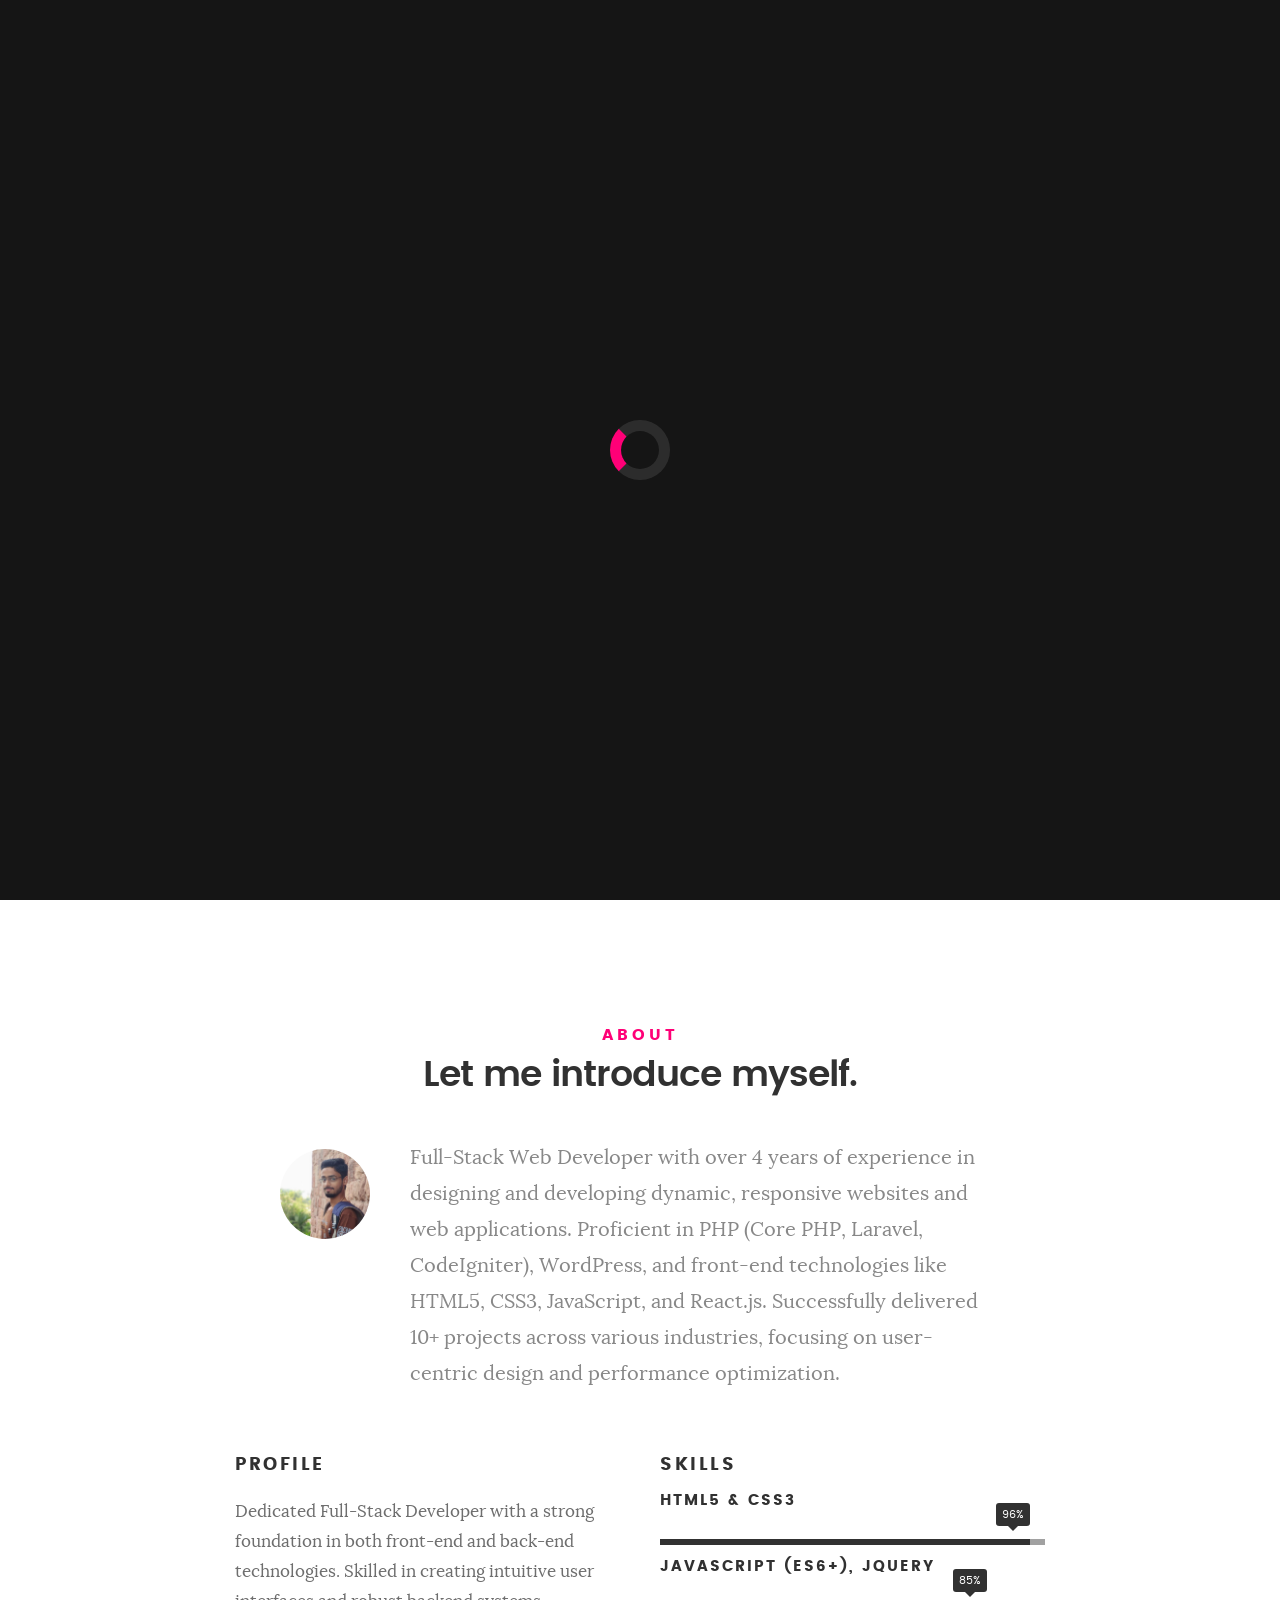
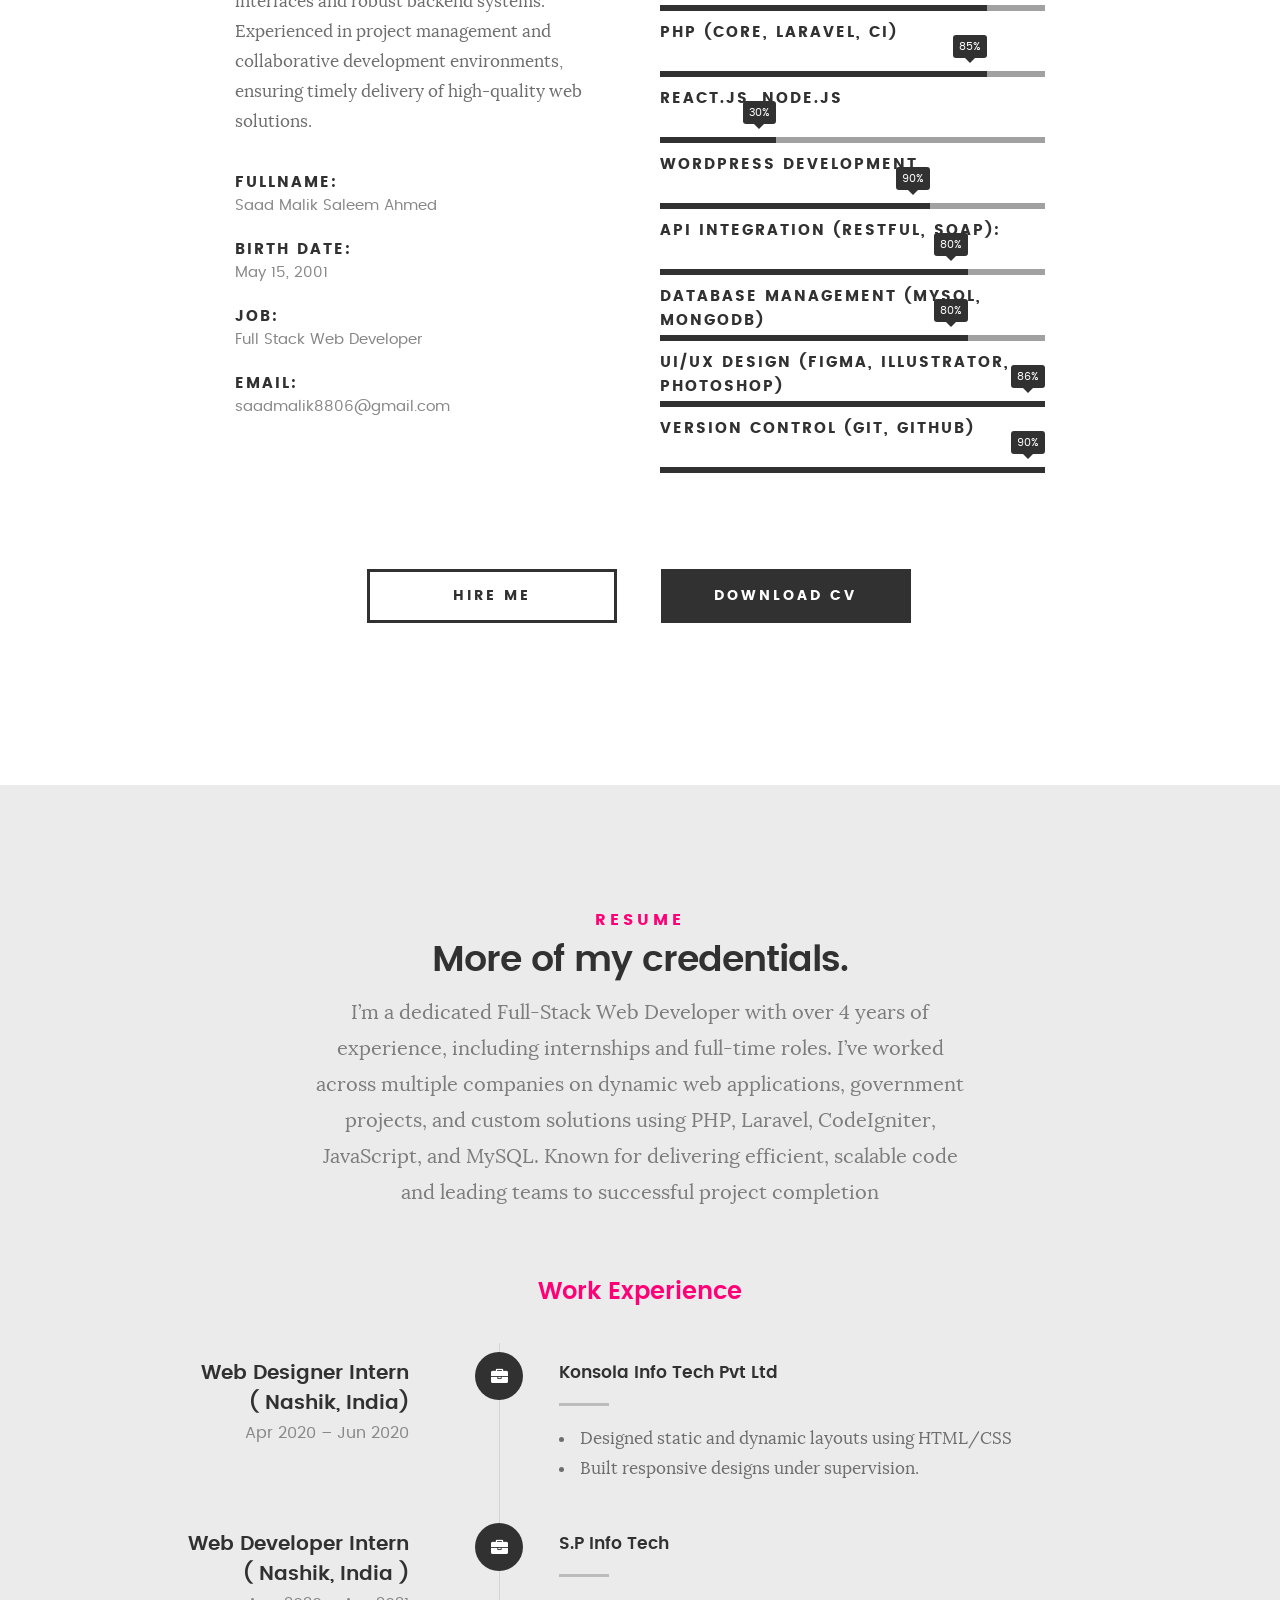
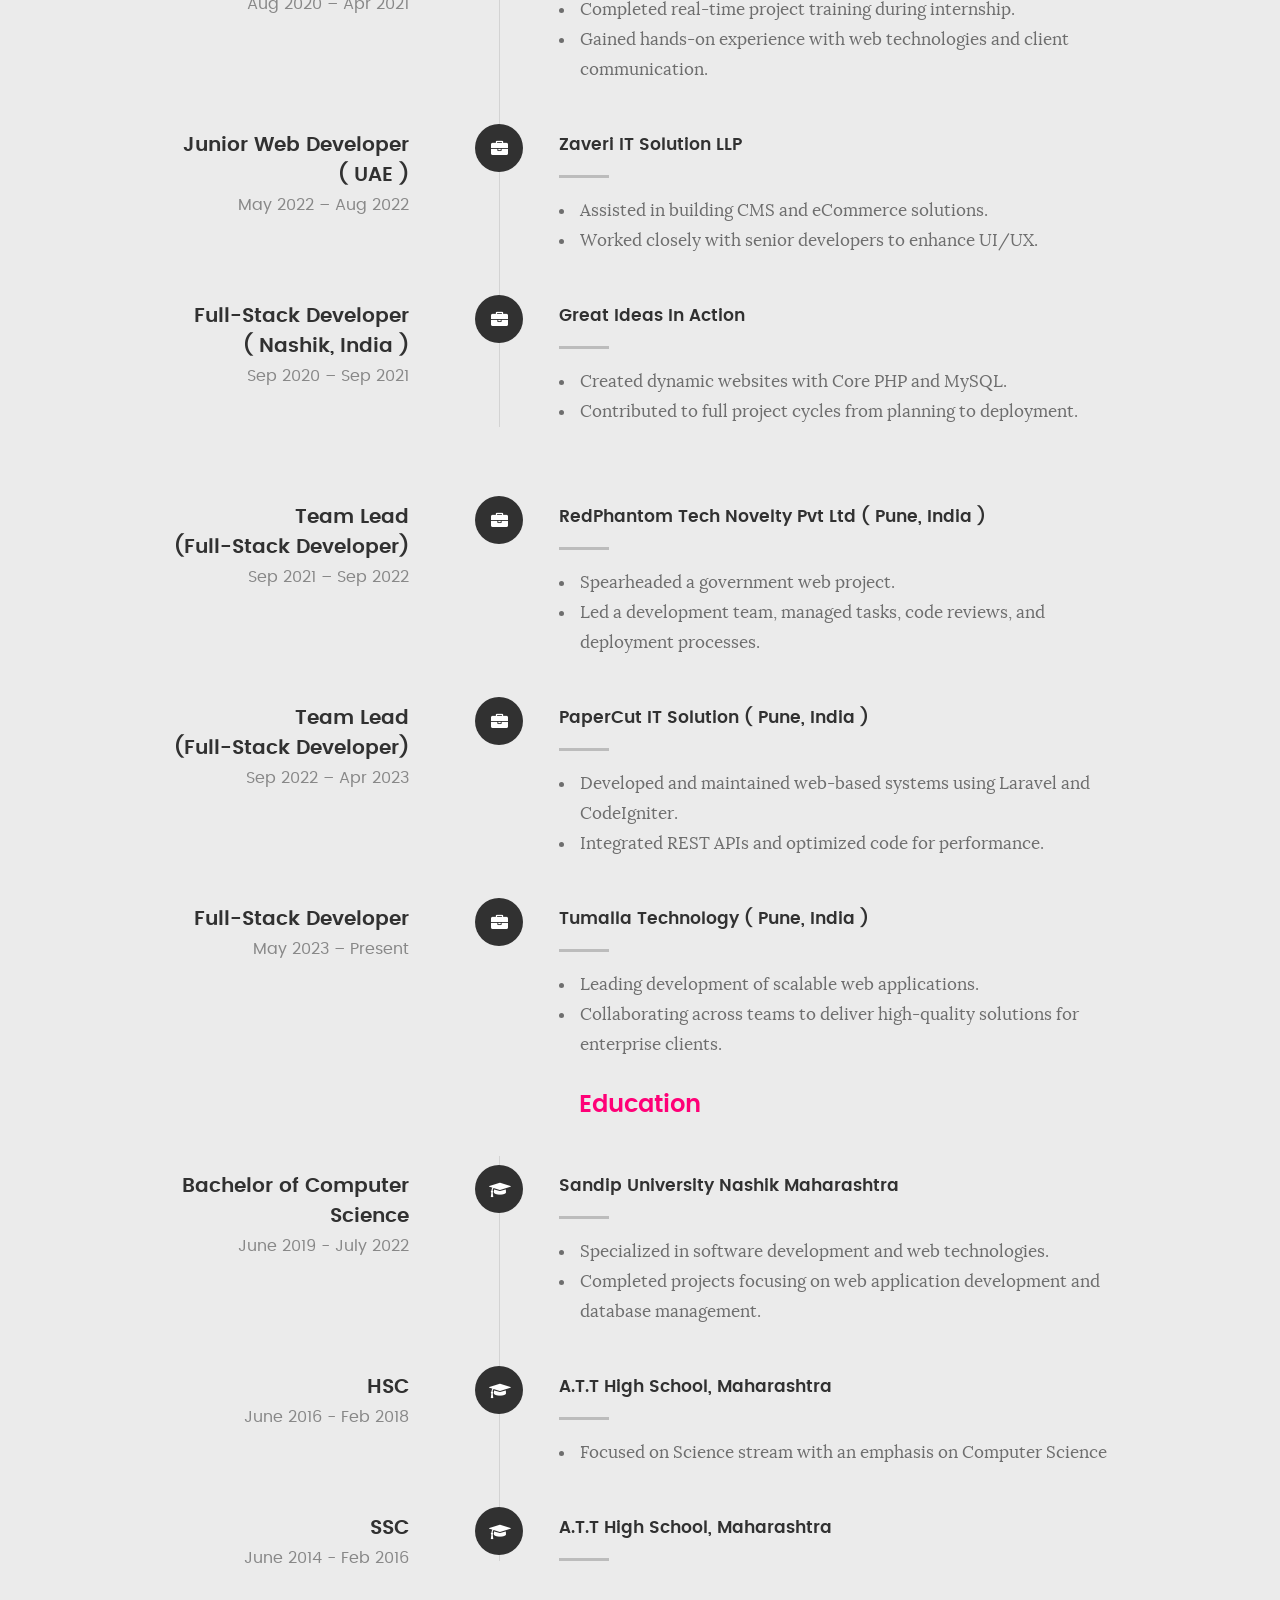
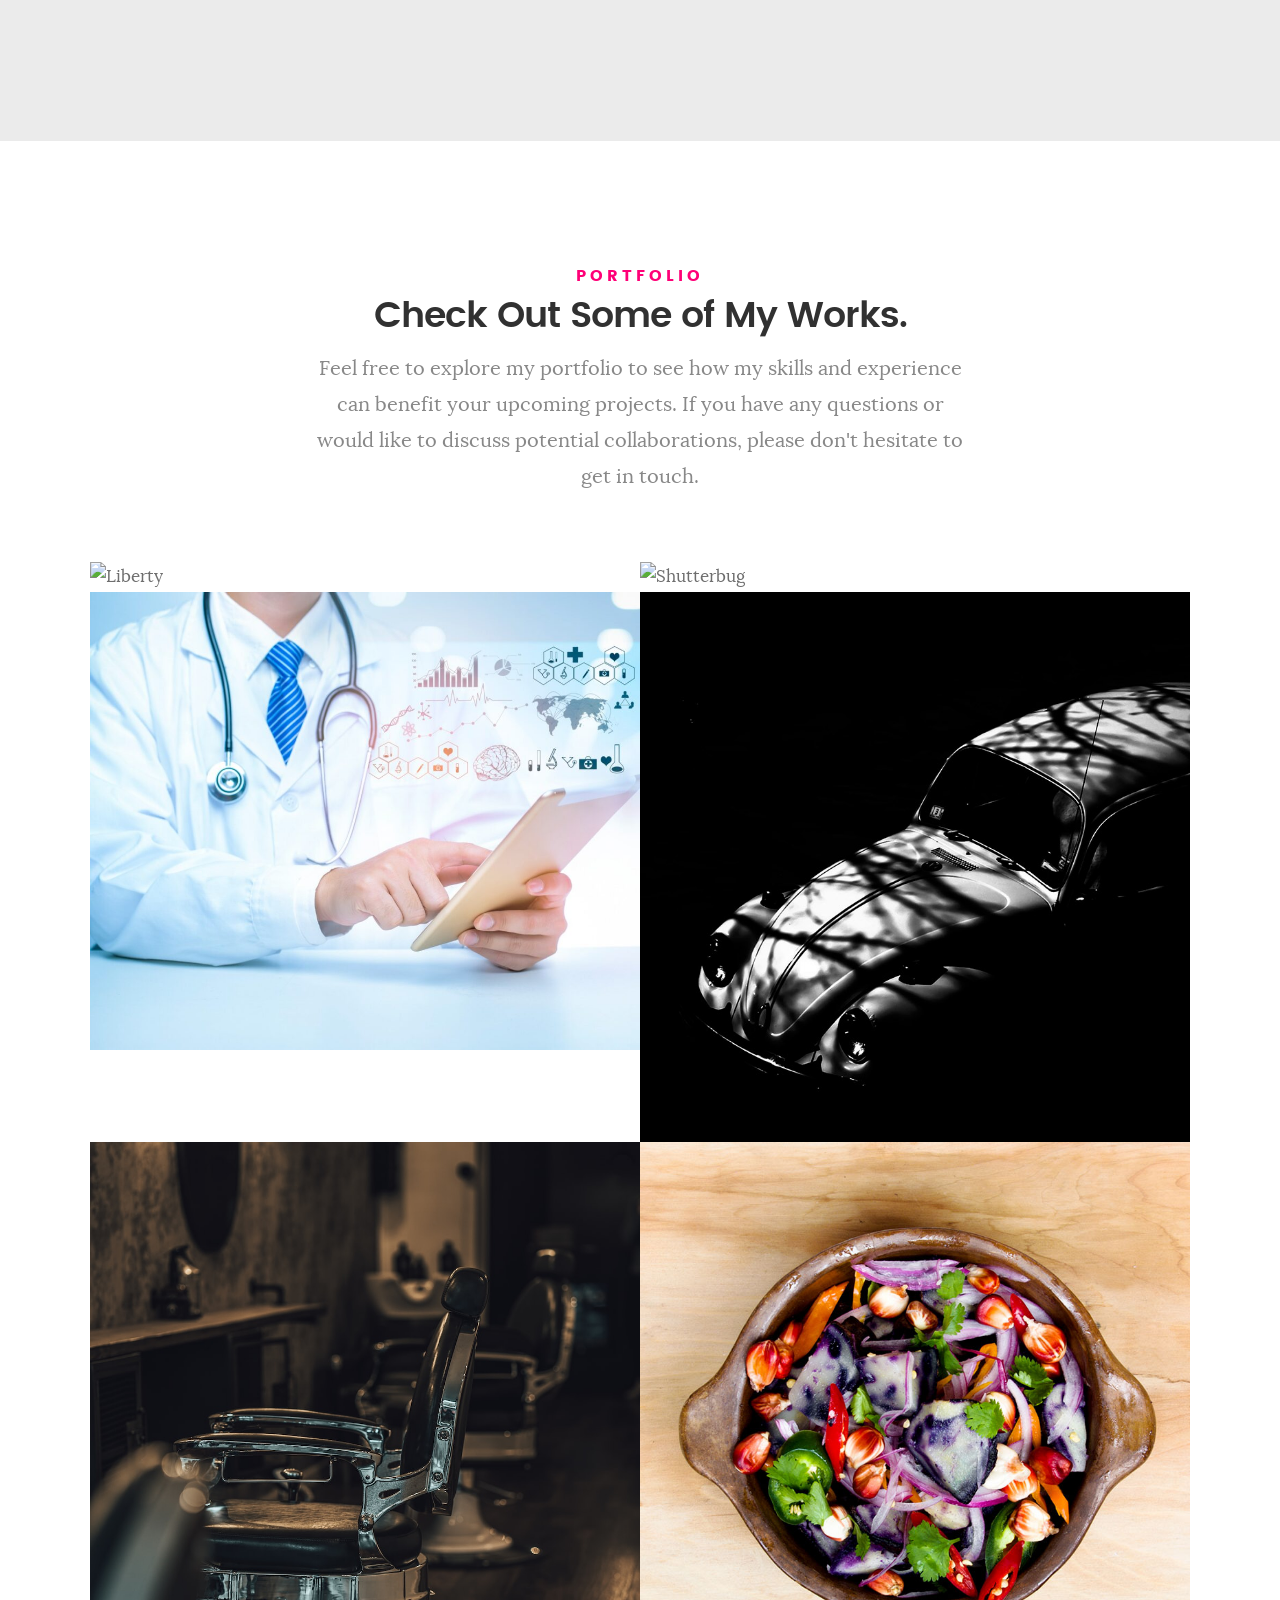
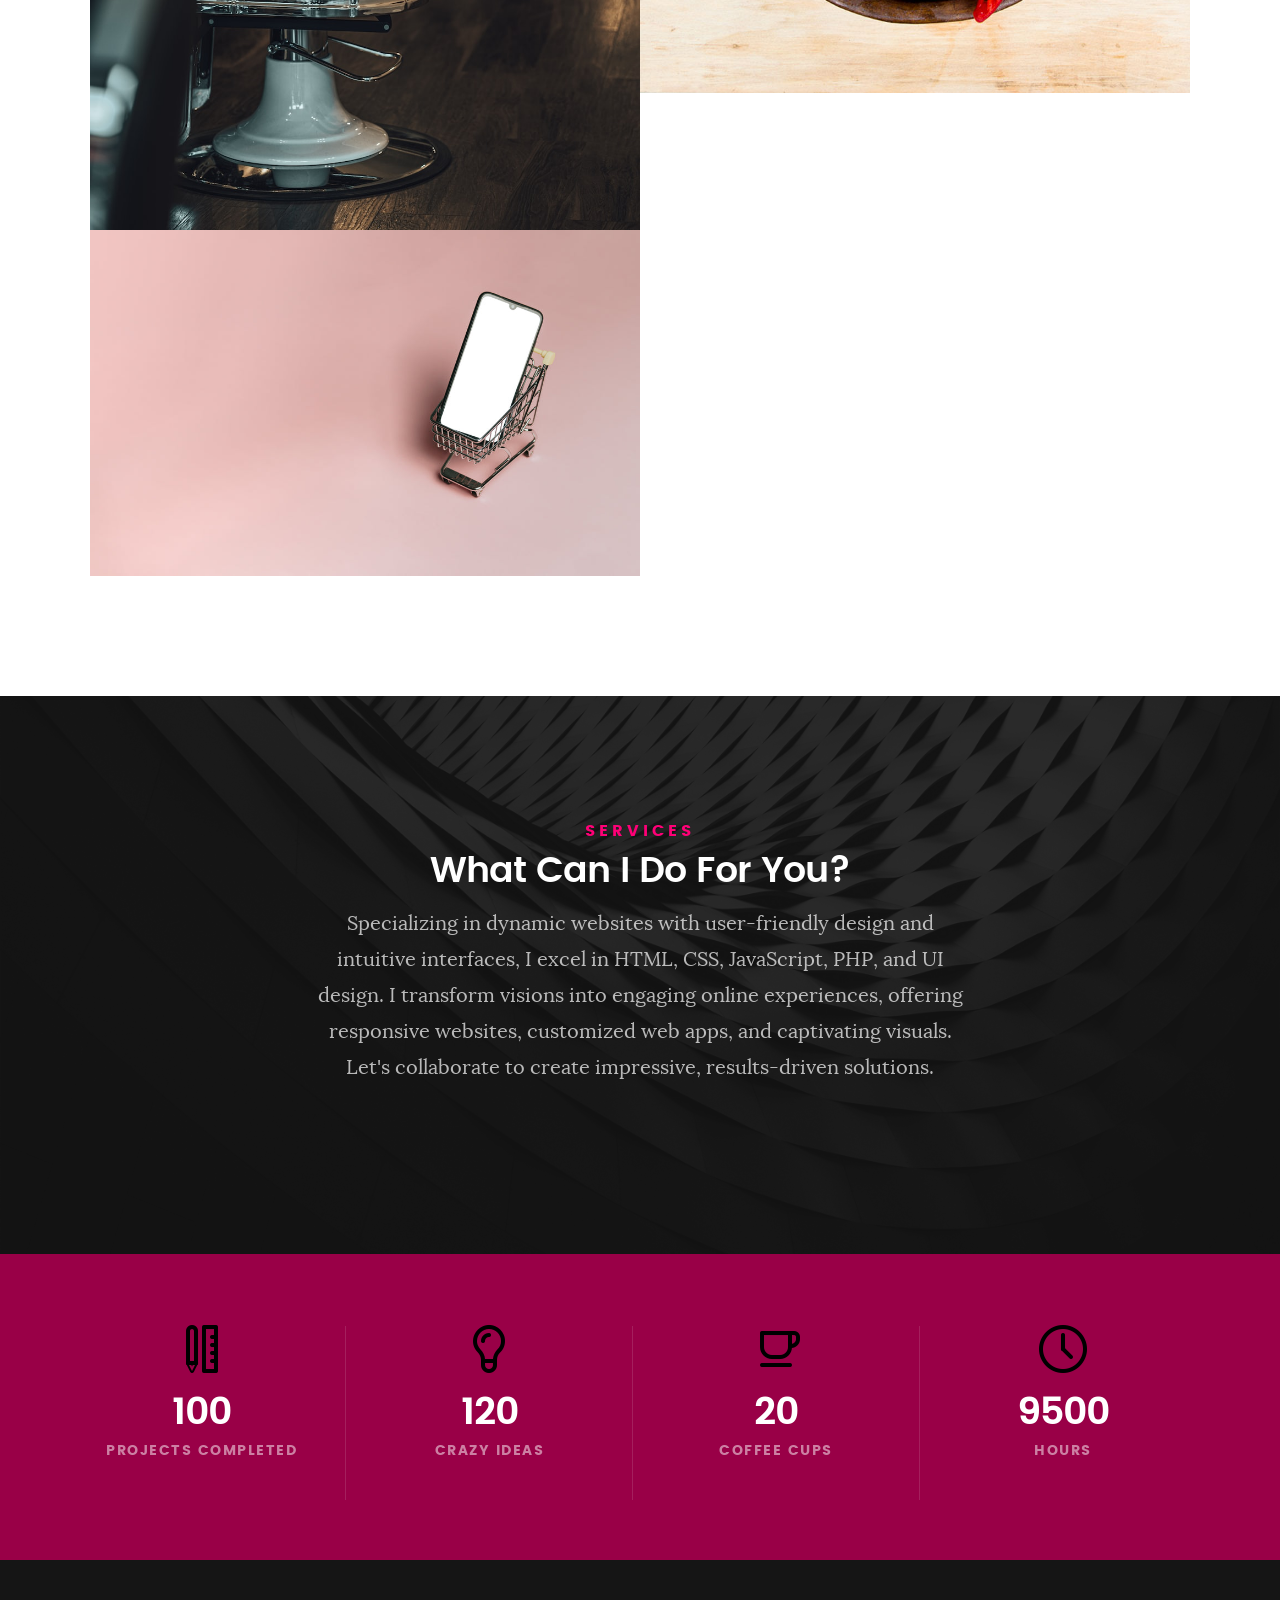
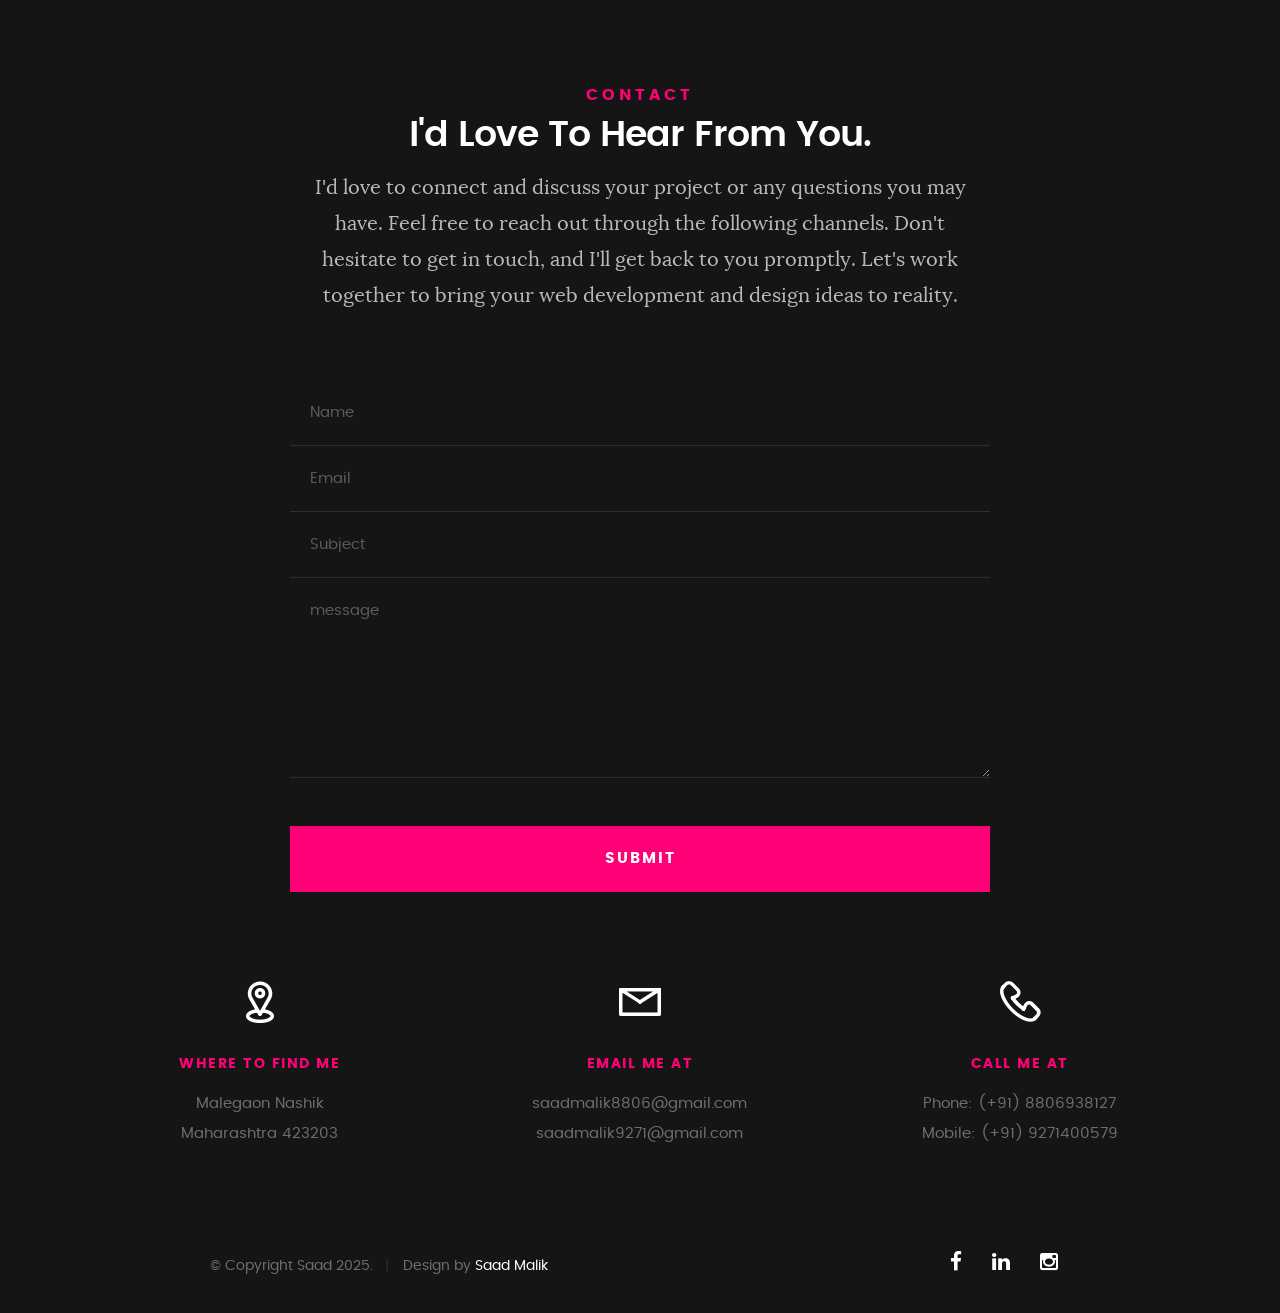
==== index.html @ 034c121b "Update index.html pdf" ====
<!DOCTYPE html>
<html class="no-js" lang="en">
<head>
   <meta charset="utf-8">
	<title>SM | Portfolio</title>
	<meta name="description" content="">  
	<meta name="author" content="">
	<meta name="viewport" content="width=device-width, initial-scale=1, maximum-scale=1">
   <link rel="stylesheet" href="css/base.css">  
   <link rel="stylesheet" href="css/main.css">
   <link rel="stylesheet" href="css/vendor.css">     
	<script src="js/modernizr.js"></script>
	<script src="js/pace.min.js"></script>
	<link rel="icon" type="image/png" href="favicon.jpg">
</head>
<body id="top">
   <header>   	
   	<div class="row">
   		<div class="top-bar">
   			<a class="menu-toggle" href="#"><span>Menu</span></a>
	   		<div class="logo">
		         <a href="index.html">SAAD</a>
		      </div>		      
		   	<nav id="main-nav-wrap">
					<ul class="main-navigation">
						<li class="current"><a class="smoothscroll"  href="#intro" title="">Home</a></li>
						<li><a class="smoothscroll"  href="#about" title="">About</a></li>
						<li><a class="smoothscroll"  href="#resume" title="">Resume</a></li>
						<li><a class="smoothscroll"  href="#portfolio" title="">Portfolio</a></li>
						<li><a class="smoothscroll"  href="#services" title="">Services</a></li>					
						<li><a class="smoothscroll"  href="#contact" title="">Contact</a></li>	
					</ul>
				</nav>    		
   		</div>
   	</div>
   </header>

   <section id="intro">   

   	<div class="intro-overlay"></div>	

   	<div class="intro-content">
   		<div class="row">

   			<div class="col-twelve">

	   			<h5>Hello, World.</h5>
	   			<h1>I'm Saad Malik.</h1>

	   			<p class="intro-position">
	   				<span>Back-end Developer</span>
	   				<span>Front-end Developer</span> 
	   			</p>

	   			<a class="button stroke smoothscroll" href="#about" title="">More About Me</a>

	   		</div>  
   			
   		</div>   		 		
   	</div>

   	<ul class="intro-social">        
		<li><a href="https://www.facebook.com/saad.aariyan.3"><i class="fa fa-facebook"></i></a></li>
		<li><a href="https://www.linkedin.com/in/saad-malik-2ab1a3199"><i class="fa fa-linkedin"></i></a></li>
		<li><a href="https://www.instagram.com/saad_aariyan/?hl=en"><i class="fa fa-instagram"></i></a></li>
      </ul>   	

   </section> 


   <section id="about">  

   	<div class="row section-intro">
   		<div class="col-twelve">

   			<h5>About</h5>
   			<h1>Let me introduce myself.</h1>

   			<div class="intro-info">

   				<img src="images/profile-pic.jpg" alt="Profile Picture">

   				<p class="lead">Full-Stack Web Developer with over 4 years of experience in designing and developing dynamic, responsive websites and web applications. Proficient in PHP (Core PHP, Laravel, CodeIgniter), WordPress, and front-end technologies like HTML5, CSS3, JavaScript, and React.js. Successfully delivered 10+ projects across various industries, focusing on user-centric design and performance optimization.</p>
   			</div>   			

   		</div>   		
   	</div> 

   	<div class="row about-content">

   		<div class="col-six tab-full">

   			<h3>Profile</h3>
   			<p>Dedicated Full-Stack Developer with a strong foundation in both front-end and back-end technologies. Skilled in creating intuitive user interfaces and robust backend systems. Experienced in project management and collaborative development environments, ensuring timely delivery of high-quality web solutions.</p>

   			<ul class="info-list">
   				<li>
   					<strong>Fullname:</strong>
   					<span>Saad Malik Saleem Ahmed</span>
   				</li>
   				<li>
   					<strong>Birth Date:</strong>
   					<span>May 15, 2001</span>
   				</li>
   				<li>
   					<strong>Job:</strong>
   					<span>Full Stack Web Developer</span>
   				</li>
   				<!-- <li>
   					<strong>Website:</strong>
   					<span>https://saadmalik8806.github.io/Update_portfolio/</span>
   				</li> -->
   				<li>
   					<strong>Email:</strong>
   					<span>saadmalik8806@gmail.com</span>
   				</li>

   			</ul>

   		</div>

   		<div class="col-six tab-full">

   			<h3>Skills</h3>
   			<!-- <p>Web design expert with HTML, CSS, JavaScript. Skilled in Laravel, CI for interactive websites. Proficient in SQL, strong problem-solving. Effective project manager, experienced in PHP for dynamic web apps.</p> -->

				<ul class="skill-bars">
				   <li>
				   	<div class="progress percent96"><span>96%</span></div>
				   	<strong>HTML5 & CSS3</strong>
				   </li>
				   <li>
				   	<div class="progress percent85"><span>85%</span></div>
				   	<strong>JavaScript (ES6+), jQuery</strong>
				   </li>
				   <li>
				   	<div class="progress percent85"><span>85%</span></div>
				   	<strong>PHP (Core, Laravel, CI)</strong>
				   </li>
				   <li>
				   	<div class="progress percent30"><span>30%</span></div>
				   	<strong>React.js, Node.js</strong>
				   </li>
				   <li>
					<div class="progress percent70"><span>90%</span></div>
					<strong>WordPress Development</strong>
				</li>
				<li>
					<div class="progress percent80"><span>80%</span></div>
					<strong>API Integration (RESTful, SOAP):</strong>
				</li>
                                        <li>
					<div class="progress percent80"><span>80%</span></div>
					<strong>Database Management (MySQL, MongoDB)</strong>
				</li>
                                <li>
					<div class="progress percent86"><span>86%</span></div>
					<strong>UI/UX Design (Figma, Illustrator, Photoshop)</strong>
				</li>
				<li>
					<div class="progress percent90"><span>90%</span></div>
					<strong>Version Control (Git, GitHub)</strong>
				</li>
				</ul>
   		</div>
   	</div>
   	<div class="row button-section">
   		<div class="col-twelve">
   			<a href="#contact" title="Hire Me" class="button stroke smoothscroll">Hire Me</a>
   			<a href="https://saadmalik8806.github.io/Update_portfolio/images/Saad_CV_2025.pdf" title="Download CV" class="button button-primary">Download CV</a>
   		</div>   		
   	</div>
   </section> 
	<section id="resume" class="grey-section">
		<div class="row section-intro">
   		<div class="col-twelve">
   			<h5>Resume</h5>
   			<h1>More of my credentials.</h1>
   			<p class="lead">I’m a dedicated Full-Stack Web Developer with over 4 years of experience, including internships and full-time roles. I’ve worked across multiple companies on dynamic web applications, government projects, and custom solutions using PHP, Laravel, CodeIgniter, JavaScript, and MySQL. Known for delivering efficient, scalable code and leading teams to successful project completion
			</p>
   		</div>   		
   	</div>  

   	<div class="row resume-timeline">

   		<div class="col-twelve resume-header">

   			<h2>Work Experience</h2>

   		</div> <!-- /resume-header -->

   		<div class="col-twelve">

   			<div class="timeline-wrap">

   				<div class="timeline-block">

	   				<div class="timeline-ico">
						<i class="fa fa-briefcase"></i>
	   				</div>

	   				<div class="timeline-header">
	   					<h3>Web Designer Intern<br> ( Nashik, India)</h3>
	   					<p>Apr 2020 – Jun 2020 </p>
	   				</div>

	   				<div class="timeline-content">
	   					<h4>Konsola Info Tech Pvt Ltd</h4>
	   					<ul>
							<li>Designed static and dynamic layouts using HTML/CSS</li>
							<li>Built responsive designs under supervision.</li>
						</ul>
	   				</div>

	   			</div> <!-- /timeline-block -->

	   			<div class="timeline-block">

	   				<div class="timeline-ico">
						<i class="fa fa-briefcase"></i>
	   				</div>

	   				<div class="timeline-header">
	   					<h3>Web Developer Intern<br> ( Nashik, India )</h3>
	   					<p>Aug 2020 – Apr 2021</p>
	   				</div>

	   				<div class="timeline-content">
	   					<h4>S.P Info Tech</h4>
	   					<ul>
							<li>Completed real-time project training during internship.</li>
							<li>Gained hands-on experience with web technologies and client communication.</li>
						</ul>
	   				</div>
	   			</div>
	   			<div class="timeline-block">
	   				<div class="timeline-ico">
						<i class="fa fa-briefcase"></i>
	   				</div>
	   				<div class="timeline-header">
	   					<h3>Junior Web Developer<br> ( UAE )</h3>
	   					<p>May 2022 – Aug 2022</p>
	   				</div>
	   				<div class="timeline-content">

						<h4>Zaveri IT Solution LLP</h4>
						<ul>
							<li>Assisted in building CMS and eCommerce solutions.</li>
							<li>Worked closely with senior developers to enhance UI/UX.</li>
						</ul>
					</div>

	   			</div> <!-- /timeline-block -->
				   <div class="timeline-block">
					<div class="timeline-ico">
						<i class="fa fa-briefcase"></i>
					</div>
					<div class="timeline-header">
						<h3>Full-Stack Developer<br>( Nashik, India )</h3>
						<p>Sep 2020 – Sep 2021</p>
					</div>
					<div class="timeline-content">
						<h4>Great Ideas In Action</h4>
						<ul>
							<li>Created dynamic websites with Core PHP and MySQL.</li>
							<li>Contributed to full project cycles from planning to deployment.</li>
						</ul>
					</div>

				</div> <!-- /timeline-block -->
			</div> <!-- /timeline-block -->
			<div class="timeline-block">
			 <div class="timeline-ico">
				<i class="fa fa-briefcase"></i>
			 </div>
			 <div class="timeline-header">
				 <h3>Team Lead<br> (Full-Stack Developer)</h3>
				 <p>Sep 2021 – Sep 2022</p>
			 </div>
			 <div class="timeline-content">
				 <h4>RedPhantom Tech Novelty Pvt Ltd ( Pune, India  )</h4>
				 <ul>
					 <li>Spearheaded a government web project.</li>
					 <li>Led a development team, managed tasks, code reviews, and deployment processes.</li>
				 </ul>
			 </div>


			 <div class="timeline-block">
				<div class="timeline-ico">
					<i class="fa fa-briefcase"></i>
				</div>
				<div class="timeline-header">
					<h3>Team Lead <br>(Full-Stack Developer)</h3>
					<p>Sep 2022 – Apr 2023</p>
				</div>
				<div class="timeline-content">
					<h4>PaperCut IT Solution ( Pune, India  )</h4>
					<ul>
						<li>Developed and maintained web-based systems using Laravel and CodeIgniter.</li>
						<li>Integrated REST APIs and optimized code for performance.</li>
					</ul>
				</div>


		 </div> 


		 <div class="timeline-block">
			<div class="timeline-ico">
				
				<i class="fa fa-briefcase"></i>
			</div>
			<div class="timeline-header">
				<h3>Full-Stack Developer</h3>
				<p>May 2023 – Present</p>
			</div>
			<div class="timeline-content">
				<h4> Tumalla Technology ( Pune, India  )</h4>
				<ul>
					<li>Leading development of scalable web applications.</li>
					<li>Collaborating across teams to deliver high-quality solutions for enterprise clients.</li>
				</ul>
			</div>


	 </div> 

   			</div> <!-- /timeline-wrap -->   			

   		</div> <!-- /col-twelve -->
   		
   	</div> <!-- /resume-timeline -->
   	
   	<div class="row resume-timeline">

   		<div class="col-twelve resume-header">

   			<h2>Education</h2>

   		</div> <!-- /resume-header -->

   		<div class="col-twelve">

   			<div class="timeline-wrap">

   			

	   			<div class="timeline-block">

	   				<div class="timeline-ico">
	   					<i class="fa fa-graduation-cap"></i>
	   				</div>

	   				<div class="timeline-header">
	   					<h3>Bachelor of Computer Science</h3>
	   					<p>June 2019 - July 2022</p>
	   				</div>

	   				<div class="timeline-content">
	   					<h4>Sandip University Nashik Maharashtra</h4>
						<ul>
							<li>Specialized in software development and web technologies.</li>
							<li>Completed projects focusing on web application development and database management.</li>
						</ul>
					</div>

	   			</div> <!-- /timeline-block -->

	   			<div class="timeline-block">

	   				<div class="timeline-ico">
	   					<i class="fa fa-graduation-cap"></i>
	   				</div>

	   				<div class="timeline-header">
	   					<h3>HSC</h3>
	   					<p>June 2016 - Feb 2018</p>
	   				</div>

	   				<div class="timeline-content">
	   					<h4>A.T.T High School, Maharashtra</h4>
						<ul>
							<li>Focused on Science stream with an emphasis on Computer Science</li>
						</ul>
					</div>

	   			</div> <!-- /timeline-block -->
				   <div class="timeline-block">

					<div class="timeline-ico">
						<i class="fa fa-graduation-cap"></i>
					</div>

					<div class="timeline-header">
						<h3>SSC</h3>
						<p>June 2014 - Feb 2016</p>
					</div>

					<div class="timeline-content">
						<h4>A.T.T High School, Maharashtra</h4>
					
				 </div>

				</div> 

   			</div> <!-- /timeline-wrap -->   			

   		</div> <!-- /col-twelve -->
   		
   	</div> <!-- /resume-timeline -->
		
	</section> <!-- /features -->


	<!-- Portfolio Section
   ================================================== -->
	<section id="portfolio">

		<div class="row section-intro">
   		<div class="col-twelve">

   			<h5>Portfolio</h5>
   			<h1>Check Out Some of My Works.</h1>

   			<p class="lead">Feel free to explore my portfolio to see how my skills and experience can benefit your upcoming projects. If you have any questions or would like to discuss potential collaborations, please don't hesitate to get in touch.</p>

   		</div>   		
   	</div> <!-- /section-intro--> 

   	<div class="row portfolio-content">

   		<div class="col-twelve">

   			<!-- portfolio-wrapper -->
	         <div id="folio-wrapper" class="block-1-2 block-mob-full stack">

	         	<div class="bgrid folio-item">
	               <div class="item-wrap">
	               	<img src="images/portfolio/pexels-ricky-esquivel-1907785.jpg" alt="Liberty">
	                  <a href="#modal-01" class="overlay">	                  	           
	                     <div class="folio-item-table">
	                     	<div class="folio-item-cell">
		     					       <h3 class="folio-title">Library</h3>	     					    
		     					    	 <span class="folio-types">
		     					       	  Web Design
		     					       </span>
		     					   </div>	                      	
	                     </div>                    
	                  </a>
	               </div>	               
	        		</div> <!-- /folio-item -->

	        		<div class="bgrid folio-item">
	               <div class="item-wrap">
	               	<img src="images/portfolio/shopping-bags-various-colors-with-shopping-cart.jpg" alt="Shutterbug">
	               	<a href="#modal-02" class="overlay">              		                  
	                     <div class="folio-item-table">
	                     	<div class="folio-item-cell">
	                     		<h3 class="folio-title">Shopping</h3>	     					    
		     					    	<span class="folio-types">
		     					       	  Web Design | Development
		     					      </span>		     		
		     					   </div> 	                      	
	                     </div>                    
	                  </a>
	               </div>
	        		</div> <!-- /folio-item -->

	            <div class="bgrid folio-item">
	               <div class="item-wrap">
	               	<img src="images/portfolio/close-up-doctor-is-showing-medical-analytics-data-medical-technology-concept-1024x853.jpg"alt="Clouds">
	                  <a href="#modal-03" class="overlay">             		                  
	                     <div class="folio-item-table">
	                     	<div class="folio-item-cell">
	                     		<h3 class="folio-title">Hospital management System</h3>	     					    
		     					    	<span class="folio-types">
		     					       	  Web Development
		     					      </span>		     		
		     					   </div> 	                      	
	                     </div>                    
	                  </a>
	               </div>
	        		</div> <!-- /folio-item -->

	            <div class="bgrid folio-item">
	               <div class="item-wrap">
	               	<img src="images/portfolio/beetle.jpg" alt="Beetle">
	                  <a href="#modal-04" class="overlay">                  	                 
	                     <div class="folio-item-table">
	                     	<div class="folio-item-cell">
	                     		<h3 class="folio-title">Car Rental System</h3>	     					    
		     					    	<span class="folio-types">
		     					       	  Development
		     					      </span>		     		
		     					   </div>  	                      	
	                     </div>                    
	                  </a>
	               </div>
	        		</div> <!-- /folio-item -->     

	        		<div class="bgrid folio-item">
	               <div class="item-wrap">
	               	<img src="images/portfolio/barber.jpg" alt="Lighthouse">
	                  <a href="#modal-05" class="overlay">             		                  
	                     <div class="folio-item-table">
	                     	<div class="folio-item-cell">
	                     		<h3 class="folio-title">Barber</h3>	     					    
		     					    	<span class="folio-types">
											Web Design
		     					      </span>		     		
		     					   </div> 	                      	
	                     </div>                    
	                  </a>
	               </div>
	        		</div> <!-- /folio-item -->

	            <div class="bgrid folio-item">
	               <div class="item-wrap">
	               	<img src="images/portfolio/salad.jpg" alt="Salad">
	                  <a href="#modal-06" class="overlay">
	                     <div class="folio-item-table">
	                     	<div class="folio-item-cell">
	                     		<h3 class="folio-title">Online Food Order</h3>	     					    
		     					    	<span class="folio-types">
		     					       	  Web Design
		     					      </span>		     		
		     					   </div>	                      	
	                     </div>                    
	                  </a>
	               </div>
	        		</div> 

					<div class="bgrid folio-item">
						<div class="item-wrap">
							<img src="images/portfolio/mobile_shop.jpg" alt="Salad">
						   <a href="#modal-07" class="overlay">
							  <div class="folio-item-table">
								  <div class="folio-item-cell">
									  <h3 class="folio-title">Online Food Order</h3>	     					    
											  <span class="folio-types">
												   Web Design
											</span>		     		
										 </div>	                      	
							  </div>                    
						   </a>
						</div>
						 </div> 

	    
	            <div id="modal-01" class="popup-modal slider mfp-hide">	

				     	<div class="media">
				     		<img src="images/portfolio/modals/book.png" alt="" />
				     	</div>      	

					   <div class="description-box">
					      <h4>Library</h4>		      
					      <p>Discover a world of knowledge and imagination at our library. We are your gateway to a treasure trove of books, resources, and endless learning opportunities. Dive into a vast collection of books spanning various genres and subjects. Whether you're a fiction enthusiast, a student seeking academic resources, or a curious explorer, our library has something for everyone.</p>

					      <div class="categories">Web Design</div>			               
					   </div>

			         <div class="link-box">
			            <a href="https://saadmalik8806.github.io/books.github.io/">Vist Website</a>
					      <a href="#" class="popup-modal-dismiss">Close</a>
			         </div>		      

				   </div> <!-- /modal-01 -->

				   <div id="modal-02" class="popup-modal slider mfp-hide">	

				     	<div class="media">
				     		<img src="images/portfolio/modals/redstore.png" alt="" />
				     	</div>      	

					   <div class="description-box">
					      <h4>Shopping Website</h4>		      
					      <p>At Red Store, we believe that shopping should be an enjoyable and convenient experience. We're dedicated to bringing you a curated selection of high-quality products that cater to your lifestyle and preferences.</p>

					      <div class="categories">Web Design  | Development</div>			               
					   </div>

			         <div class="link-box">
			            <a href="https://saadmalik8806.github.io/E-commerce/">Vist Website</a>
					      <a href="#" class="popup-modal-dismiss">Close</a>
			         </div>		      

				   </div> <!-- /modal-02 -->

				   <div id="modal-03" class="popup-modal slider mfp-hide">	

				     	<div class="media">
				     		<img src="images/portfolio/modals/hospital.png" alt="" />
				     	</div>      	

					   <div class="description-box">
					      <h4>Hospital Managment System</h4>		      
					      <p>we're dedicated to transforming healthcare management by providing a comprehensive, efficient, and user-friendly solution for hospitals and healthcare facilities. Our mission is to streamline administrative tasks, enhance patient care, and optimize the overall operations of healthcare organizations.</p>

					      <div class="categories">Web Development</div>			               
					   </div>

			         <div class="link-box">
			            <a href="https://saadmalik8806.github.io/hospital-website.github.io/">Vist Website</a>
					      <a href="#" class="popup-modal-dismiss">Close</a>
			         </div>		      

				   </div> <!-- /modal-03 -->

				   <div id="modal-04" class="popup-modal slider mfp-hide">	

				     	<div class="media">
				     		<img src="images/portfolio/modals/m-beetle.jpg" alt="" />
				     	</div>      	

					   <div class="description-box">
					      <h4>Car Rental System</h4>		      
					      <p>we're dedicated to making your travel experiences exceptional. Our user-friendly platform allows you to effortlessly book the perfect car for your journey, ensuring comfort, convenience, and peace of mind every step of the way.</p>
					      <div class="categories">Development</div>			               
					   </div>

			         <div class="link-box">
			            <a href="#">Vist Website</a>
					      <a href="#" class="popup-modal-dismiss">Close</a>
			         </div>		      

				   </div> <!-- /modal-04 -->

				   <div id="modal-05" class="popup-modal slider mfp-hide">	

				     	<div class="media">
				     		<img src="images/portfolio/modals/barber.png" alt="" />
				     	</div>      	

					   <div class="description-box">
					      <h4>Baber Shop</h4>		      
					      <p>we're not just a barbershop; we're a grooming destination where your style and confidence take center stage. With our team of skilled barbers and a commitment to excellence, we're here to ensure you look and feel your best.
							Our experienced barbers specialize in crafting classic and contemporary hairstyles that suit your unique personality and preferences. Whether you're seeking a traditional cut or a modern fade, we've got you covered.
						  </p>

					      <div class="categories">Web Design</div>			               
					   </div>

			         <div class="link-box">
			            <a href="https://saadmalik8806.github.io/barber_shop/">Vist Website</a>
					      <a href="#" class="popup-modal-dismiss">Close</a>
			         </div>		      

				   </div> <!-- /modal-05 -->

				   <div id="modal-06" class="popup-modal slider mfp-hide">	
				     	<div class="media">
				     		<img src="images/portfolio/modals/m-salad.jpg" alt="" />
				     	</div>      	

					   <div class="description-box">
					      <h4>Online Food Order</h4>		      
					      <p>we're your go-to destination for convenient, delicious, and diverse dining experiences. We've created a platform that brings the flavors of your favorite restaurants directly to your doorstep.
							Explore an extensive menu of cuisines from around the world, all in one place. Whether you're craving classic comfort food, exotic dishes, or health-conscious options, we have something for every palate.
						  </p>

					      <div class="categories">Web Desgin</div>			               
					   </div>

			         <div class="link-box">
			            <a href="#">Vist Website</a>
					      <a href="#" class="popup-modal-dismiss">Close</a>
			         </div>		      

				   </div> <!-- /modal-06 -->
				   <div id="modal-07" class="popup-modal slider mfp-hide">	
					<div class="media">
						<img src="images/portfolio/modals/mobile_shop.png" alt="" />
					</div>      	

				  <div class="description-box">
					 <h4>Smart Phone Shop</h4>		      
					 <p>we're your go-to destination for convenient, delicious, and diverse dining experiences. We've created a platform that brings the flavors of your favorite restaurants directly to your doorstep.
					   Explore an extensive menu of cuisines from around the world, all in one place. Whether you're craving classic comfort food, exotic dishes, or health-conscious options, we have something for every palate.
					 </p>

					 <div class="categories">Web Desgin</div>			               
				  </div>
				<div class="link-box">
				   <a href="https://saadmalik8806.github.io/Mobile_shope/">Vist Website</a>
					 <a href="#" class="popup-modal-dismiss">Close</a>
				</div>		      

			  </div> 
				   
	         </div> <!-- /portfolio-wrapper --> 

   		</div>  <!-- /twelve -->   

   	</div> <!-- /portfolio-content --> 
		
	</section> <!-- /portfolio --> 


	<!-- CTA Section
   ================================================== -->
	<!-- <section id="cta" class="grey-section">

   	<div class="row cta-content">

   		<div class="col-twelve section-ads">  

	     		<h2 class="h01"><a href="http://www.dreamhost.com/r.cgi?287326|STYLESHOUT">Styleshout Recommends Dreamhost.</a></h2>

		      <p class="lead">
		      Looking for an awesome and reliable webhosting? Try <a href="http://www.dreamhost.com/r.cgi?287326|STYLESHOUT"><span>DreamHost</span></a>.
				Get <span>$50 off</span> when you sign up with the promocode <span>styleshout</span>. 
				
				</p>

				<div class="action">
			      <a class="button button-primary large" href="http://www.dreamhost.com/r.cgi?287326|STYLESHOUT">Sign Up Now</a>
		      </div>		     	

   		</div>

   	</div>

   </section>  -->

	
	<!-- services Section
   ================================================== -->
	<section id="services">

		<div class="overlay"></div>

		<div class="row section-intro">
   		<div class="col-twelve">

   			<h5>Services</h5>
   			<h1>What Can I Do For You?</h1>

   			<p class="lead">Specializing in dynamic websites with user-friendly design and intuitive interfaces, I excel in HTML, CSS, JavaScript, PHP, and UI design. I transform visions into engaging online experiences, offering responsive websites, customized web apps, and captivating visuals. Let's collaborate to create impressive, results-driven solutions.</p>

   		</div>   		
   	</div> <!-- /section-intro -->

   	<div class="row services-content">

   		<div id="owl-slider" class="owl-carousel services-list">

	      	<div class="service">	

	      		<span class="icon"><i class="icon-earth"></i></span>            

	            <div class="service-content">	

	            	 <h3>Webdesign</h3>

		            <p class="desc">I am Saad Malik, a dedicated web designer passionate about crafting visually captivating and user-centric websites. With a keen eye for aesthetics and a focus on seamless user experiences, I specialize in creating stunning and functional web designs. Whether you're launching a new website or seeking to revamp an existing one, I'm here to turn your vision into a compelling online presence. Let's collaborate to bring your brand to life through exceptional web design that engages and converts.
	         		</p>
	         		
	         	</div> 	         	 

				</div> <!-- /service -->

				<div class="service">	

					<span class="icon"><i class="icon-window"></i></span>                          

	            <div class="service-content">	

	            	<h3>Web Development</h3>  

		            <p class="desc">I'm Saad Malik, a web development specialist dedicated to bringing your online vision to life. With expertise in HTML, CSS, JavaScript, and PHP, I craft responsive and dynamic websites tailored to your unique needs. Whether you're launching a new project, upgrading an existing site, or seeking custom web applications, I'm here to turn your ideas into functional, user-friendly realities. Let's collaborate to create a digital presence that stands out and delivers exceptional results.
	         		</p>

	            </div>	                          

			   </div> <!-- /service -->

			   <!-- <div class="service">

			   	<span class="icon"><i class="icon-paint-brush"></i></span>		            

	            <div class="service-content">

	            	<h3>Branding</h3>

		            <p class="desc">Sed ut perspiciatis unde omnis iste natus error sit voluptatem accusantium doloremque laudantium, totam rem aperiam, eaque ipsa quae ab illo inventore veritatis et quasi architecto beatae vitae dicta sunt explicabo. Nemo enim ipsam voluptatem quia voluptas sit aspernatur aut odit aut fugit.
	        			</p> 

	            </div> 	            	               

			   </div> -->

				<div class="service">

					<span class="icon"><i class="icon-toggles"></i></span>	              

	            <div class="service-content">

	            	<h3>UI/UX Design</h3>

		            <p class="desc">I'm a skilled UI designer, dedicated to creating visually stunning and user-friendly interfaces that captivate users. With a focus on user-centered design principles, I ensure your digital projects make a lasting impact. Let's collaborate to transform your ideas into compelling and effective UI designs.
	         		</p> 
	         		
	            </div>                

				</div>

			   <div class="service">

			   	<span class="icon"><i class="icon-image"></i></span>	            

	            <div class="service-content">

	            	<h3>Graphics Design</h3>

		            <p class="desc">Sed ut perspiciatis unde omnis iste natus error sit voluptatem accusantium doloremque laudantium, totam rem aperiam, eaque ipsa quae ab illo inventore veritatis et quasi architecto beatae vitae dicta sunt explicabo. Nemo enim ipsam voluptatem quia voluptas sit aspernatur aut odit aut fugit.
	        			</p> 

	            </div>	               

			   </div> <!-- /service -->

			   <div class="service">

			   	<span class="icon"><i class="icon-chat"></i></span>	   	           

	            <div class="service-content">

	            	 <h3>Consultancy</h3>

		            <p class="desc">Sed ut perspiciatis unde omnis iste natus error sit voluptatem accusantium doloremque laudantium, totam rem aperiam, eaque ipsa quae ab illo inventore veritatis et quasi architecto beatae vitae dicta sunt explicabo. Nemo enim ipsam voluptatem quia voluptas sit aspernatur aut odit aut fugit.
	        			</p> 
	        			
	            </div>	               

			   </div> <!-- /service -->

	      </div> <!-- /services-list -->
   		
   	</div> <!-- /services-content -->
		
	</section> <!-- /services -->	


	<!-- stats Section
   ================================================== -->
	<section id="stats" class="count-up">

		<div class="row">
			<div class="col-twelve">

				<div class="block-1-6 block-s-1-3 block-tab-1-2 block-mob-full stats-list">

					<div class="bgrid stat">

						<div class="icon-part">
							<i class="icon-pencil-ruler"></i>
						</div>

						<h3 class="stat-count">
							100
						</h3>

						<h5 class="stat-title">
							Projects Completed
						</h5>

					</div> <!-- /stat -->					

					<!-- <div class="bgrid stat">

						<div class="icon-part">
							<i class="icon-users"></i>
						</div>

						<h3 class="stat-count">
							900
						</h3>

						<h5 class="stat-title">
							Happy Clients
						</h5>

					</div> 	 -->

					<!-- <div class="bgrid stat">

						<div class="icon-part">
							<i class="icon-badge"></i>
						</div>

						<h3 class="stat-count">
							200
						</h3>

						<h5 class="stat-title">
							Awards Received
						</h5>

					</div> 								 -->

					<div class="bgrid stat">

						<div class="icon-part">
							<i class="icon-light-bulb"></i>
						</div>

						<h3 class="stat-count">
							120
						</h3>

						<h5 class="stat-title">
							Crazy Ideas
						</h5>

					</div> 

					<div class="bgrid stat">

						<div class="icon-part">
							<i class="icon-cup"></i>
						</div>

						<h3 class="stat-count">
							20
						</h3>

						<h5 class="stat-title">
							Coffee Cups
						</h5>

					</div> 
					<div class="bgrid stat">

						<div class="icon-part">
							<i class="icon-clock"></i>
						</div>

						<h3 class="stat-count">
							9500
						</h3>

						<h5 class="stat-title">
							Hours
						</h5>

					</div> <!-- /stat -->

				</div> <!-- /stats-list -->

			</div> <!-- /twelve -->
		</div> <!-- /row -->

	</section> <!-- /stats -->

	
   <!-- contact
   ================================================== -->
	<section id="contact">

		<div class="row section-intro">
   		<div class="col-twelve">

   			<h5>Contact</h5>
   			<h1>I'd Love To Hear From You.</h1>

   			<p class="lead">I'd love to connect and discuss your project or any questions you may have. Feel free to reach out through the following channels.
				Don't hesitate to get in touch, and I'll get back to you promptly. Let's work together to bring your web development and design ideas to reality.
			</p>

   		</div> 
   	</div> <!-- /section-intro -->

   	<div class="row contact-form">

   		<div class="col-twelve">

            <!-- form -->
            <form name="contactForm" id="contactForm" method="post" action="">
      			<fieldset>

                  <div class="form-field">
 						   <input name="contactName" type="text" id="contactName" placeholder="Name" value="" minlength="2" required="">
                  </div>
                  <div class="form-field">
	      			   <input name="contactEmail" type="email" id="contactEmail" placeholder="Email" value="" required="">
	               </div>
                  <div class="form-field">
	     				   <input name="contactSubject" type="text" id="contactSubject" placeholder="Subject" value="">
	               </div>                       
                  <div class="form-field">
	                 	<textarea name="contactMessage" id="contactMessage" placeholder="message" rows="10" cols="50" required=""></textarea>
	               </div>                      
                 <div class="form-field">
                     <button class="submitform">Submit</button>
                     <div id="submit-loader">
                        <div class="text-loader">Sending...</div>                             
       				      <div class="s-loader">
								  	<div class="bounce1"></div>
								  	<div class="bounce2"></div>
								  	<div class="bounce3"></div>
								</div>
							</div>
                  </div>

      			</fieldset>
      		</form> <!-- Form End -->

            <!-- contact-warning -->
            <div id="message-warning">            	
            </div>            
            <!-- contact-success -->
      		<div id="message-success">
               <i class="fa fa-check"></i>Your message was sent, thank you!<br>
      		</div>

         </div> <!-- /col-twelve -->
   		
   	</div> <!-- /contact-form -->

   	<div class="row contact-info">

   		<div class="col-four tab-full">

   			<div class="icon">
   				<i class="icon-pin"></i>
   			</div>

   			<h5>Where to find me</h5>

   			<p>
            Malegaon Nashik<br>
            Maharashtra 423203<br>
            
            </p>

   		</div>

   		<div class="col-four tab-full collapse">

   			<div class="icon">
   				<i class="icon-mail"></i>
   			</div>

   			<h5>Email Me At</h5>

   			<p>saadmalik8806@gmail.com<br>
			   	saadmalik9271@gmail.com			     
			   </p>

   		</div>

   		<div class="col-four tab-full">

   			<div class="icon">
   				<i class="icon-phone"></i>
   			</div>

   			<h5>Call Me At</h5>

   			<p>Phone: (+91) 8806938127<br>
			   	Mobile: (+91) 9271400579<br>
			     
			   </p>

   		</div>
   		
   	</div> <!-- /contact-info -->
		
	</section> <!-- /contact -->


   <!-- footer
   ================================================== -->

   <footer>
     	<div class="row">

     		<div class="col-six tab-full pull-right social">

     			<ul class="footer-social">        
			      <li><a href="https://www.facebook.com/saad.aariyan.3"><i class="fa fa-facebook"></i></a></li>
			      <li><a href="https://www.linkedin.com/in/saad-malik-2ab1a3199"><i class="fa fa-linkedin"></i></a></li>
			      <li><a href="https://www.instagram.com/saad_aariyan/?hl=en"><i class="fa fa-instagram"></i></a></li>
			   </ul> 
	      		
	      </div>

      	<div class="col-six tab-full">
	      	<div class="copyright">
		        	<span>© Copyright Saad 2025.</span> 
		        	<span>Design by <a href="https://saadmalik8806.github.io/Update_portfolio/">Saad Malik</a></span>	         	
		         </div>		                  
	      	</div>

	      	<div id="go-top">
		         <a class="smoothscroll" title="Back to Top" href="#top"><i class="fa fa-long-arrow-up"></i></a>
		      </div>

      	</div> <!-- /row -->     	
   </footer>  

   <div id="preloader"> 
    	<div id="loader"></div>
   </div> 

   <!-- Java Script
   ================================================== --> 
   <script src="js/jquery-2.1.3.min.js"></script>
   <script src="js/plugins.js"></script>
   <script src="js/main.js"></script>

</body>

</html>
---- css/base.css ----
html {
	font-family: sans-serif;
	-ms-text-size-adjust: 100%;
	-webkit-text-size-adjust: 100%;
}

body {
	margin: 0;
}

article,
aside,
details,
figcaption,
figure,
footer,
header,
hgroup,
main,
menu,
nav,
section,
summary {
	display: block;
}

audio,
canvas,
progress,
video {
	display: inline-block;
	vertical-align: baseline;
}

audio:not([controls]) {
	display: none;
	height: 0;
}

[hidden],
template {
	display: none;
}

a {
	background: transparent;
}

a:active,
a:hover {
	outline: 0;
}

abbr[title] {
	border-bottom: 1px dotted;
}

b,
strong {
	font-weight: bold;
}

dfn {
	font-style: italic;
}

h1 {
	font-size: 2em;
	margin: 0.67em 0;
}

mark {
	background: #ff0;
	color: #000;
}

small {
	font-size: 80%;
}

sub,
sup {
	font-size: 75%;
	line-height: 0;
	position: relative;
	vertical-align: baseline;
}

sup {
	top: -0.5em;
}

sub {
	bottom: -0.25em;
}

img {
	border: 0;
}

svg:not(:root) {
	overflow: hidden;
}

figure {
	margin: 1em 40px;
}

hr {
	-moz-box-sizing: content-box;
	box-sizing: content-box;
	height: 0;
}

pre {
	overflow: auto;
}

code,
kbd,
pre,
samp {
	font-family: monospace, monospace;
	font-size: 1em;
}

button,
input,
optgroup,
select,
textarea {
	color: inherit;
	font: inherit;
	margin: 0;
}

button {
	overflow: visible;
}

button,
select {
	text-transform: none;
}

button,
html input[type="button"],
input[type="reset"],
input[type="submit"] {
	-webkit-appearance: button;
	cursor: pointer;
}

button[disabled],
html input[disabled] {
	cursor: default;
}

button::-moz-focus-inner,
input::-moz-focus-inner {
	border: 0;
	padding: 0;
}

input {
	line-height: normal;
}

input[type="checkbox"],
input[type="radio"] {
	box-sizing: border-box;
	padding: 0;
}

input[type="number"]::-webkit-inner-spin-button,
input[type="number"]::-webkit-outer-spin-button {
	height: auto;
}

input[type="search"] {
	-webkit-appearance: textfield;
	-moz-box-sizing: content-box;
	-webkit-box-sizing: content-box;
	box-sizing: content-box;
}

input[type="search"]::-webkit-search-cancel-button,
input[type="search"]::-webkit-search-decoration {
	-webkit-appearance: none;
}

fieldset {
	border: 1px solid #c0c0c0;
	margin: 0 2px;
	padding: 0.35em 0.625em 0.75em;
}

legend {
	border: 0;
	padding: 0;
}

textarea {
	overflow: auto;
}

optgroup {
	font-weight: bold;
}

table {
	border-collapse: collapse;
	border-spacing: 0;
}

td,
th {
	padding: 0;
}

/** 
 * ===================================================================
 * 02. basic/base setup styles - (_basic.scss)
 *
 * ------------------------------------------------------------------- 
 */
html {
	font-size: 62.5%;
	box-sizing: border-box;
}

*,
*::before,
*::after {
	box-sizing: inherit;
}

body {
	font-weight: normal;
	line-height: 1;
	text-rendering: optimizeLegibility;
	word-wrap: break-word;
	-webkit-overflow-scrolling: touch;
	-webkit-text-size-adjust: none;
}

body,
input,
button {
	-moz-osx-font-smoothing: grayscale;
	-webkit-font-smoothing: antialiased;
}

/**
 * Media - (_basic.scss)
 * ------------------------------------------------------------------- 
 */
img,
video {
	max-width: 100%;
	height: auto;
}

/**
 * Typography resets - (_basic.scss)
 * ------------------------------------------------------------------- 
 */
div,
dl,
dt,
dd,
ul,
ol,
li,
h1,
h2,
h3,
h4,
h5,
h6,
pre,
form,
p,
blockquote,
th,
td {
	margin: 0;
	padding: 0;
}

h1,
h2,
h3,
h4,
h5,
h6 {
	-webkit-font-variant-ligatures: common-ligatures;
	-moz-font-variant-ligatures: common-ligatures;
	font-variant-ligatures: common-ligatures;
	text-rendering: optimizeLegibility;
}

em,
i {
	font-style: italic;
	line-height: inherit;
}

strong,
b {
	font-weight: bold;
	line-height: inherit;
}

small {
	font-size: 60%;
	line-height: inherit;
}

ol,
ul {
	list-style: none;
}

li {
	display: block;
}

/**
 * links - (_basic.scss)
 * ------------------------------------------------------------------- 
 */
a {
	text-decoration: none;
	line-height: inherit;
}

a img {
	border: none;
}

/**
 * inputs - (_basic.scss)
 * ------------------------------------------------------------------- 
 */
fieldset {
	margin: 0;
	padding: 0;
}

input[type="email"],
input[type="number"],
input[type="search"],
input[type="text"],
input[type="tel"],
input[type="url"],
input[type="password"],
textarea {
	-webkit-appearance: none;
	-moz-appearance: none;
	-ms-appearance: none;
	-o-appearance: none;
	appearance: none;
}

/** 
 * ===================================================================
 * 03. grid - (_grid.scss)
 *
 * ------------------------------------------------------------------- 
 */
.row {
	width: 94%;
	max-width: 1140px;
	margin: 0 auto;
}

.row:before,
.row:after {
	content: "";
	display: table;
}

.row:after {
	clear: both;
}

.row .row {
	width: auto;
	max-width: none;
	margin-left: -20px;
	margin-right: -20px;
}

[class*="col-"],
.bgrid {
	float: left;
}

[class*="col-"] + [class*="col-"].end {
	float: right;
}

[class*="col-"] {
	padding: 0 20px;
}

.col-one {
	width: 8.33333%;
}

.col-two,
.col-1-6 {
	width: 16.66667%;
}

.col-three,
.col-1-4 {
	width: 25%;
}

.col-four,
.col-1-3 {
	width: 33.33333%;
}

.col-five {
	width: 41.66667%;
}

.col-six,
.col-1-2 {
	width: 50%;
}

.col-seven {
	width: 58.33333%;
}

.col-eight,
.col-2-3 {
	width: 66.66667%;
}

.col-nine,
.col-3-4 {
	width: 75%;
}

.col-ten,
.col-5-6 {
	width: 83.33333%;
}

.col-eleven {
	width: 91.66667%;
}

.col-twelve,
.col-full {
	width: 100%;
}

/**
 * small screens - (_grid.scss)
 * --------------------------------------------------------------- 
 */
@media screen and (max-width:1024px) {
	.row .row {
		margin-left: -18px;
		margin-right: -18px;
	}

	[class*="col-"] {
		padding: 0 18px;
	}

}

/**
 * tablets - (_grid.scss)
 * --------------------------------------------------------------- 
 */
@media screen and (max-width:768px) {
	.row {
		width: auto;
		padding-left: 30px;
		padding-right: 30px;
	}

	.row .row {
		padding-left: 0;
		padding-right: 0;
		margin-left: -15px;
		margin-right: -15px;
	}

	[class*="col-"] {
		padding: 0 15px;
	}

	.tab-1-4 {
		width: 25%;
	}

	.tab-1-3 {
		width: 33.33333%;
	}

	.tab-1-2 {
		width: 50%;
	}

	.tab-2-3 {
		width: 66.66667%;
	}

	.tab-3-4 {
		width: 75%;
	}

	.tab-full {
		width: 100%;
	}

}

/**
 * large mobile devices - (_grid.scss)
 * --------------------------------------------------------------- 
 */
@media screen and (max-width:600px) {
	.row {
		padding-left: 25px;
		padding-right: 25px;
	}

	.row .row {
		margin-left: -10px;
		margin-right: -10px;
	}

	[class*="col-"] {
		padding: 0 10px;
	}

	.mob-1-4 {
		width: 25%;
	}

	.mob-1-2 {
		width: 50%;
	}

	.mob-3-4 {
		width: 75%;
	}

	.mob-full {
		width: 100%;
	}

}

/**
 * small mobile devices - (_grid.scss)
 * --------------------------------------------------------------- 
 */
@media screen and (max-width:400px) {
	.row .row {
		padding-left: 0;
		padding-right: 0;
		margin-left: 0;
		margin-right: 0;
	}

	[class*="col-"] {
		width: 100% !important;
		float: none !important;
		clear: both !important;
		margin-left: 0;
		margin-right: 0;
		padding: 0;
	}

	[class*="col-"] + [class*="col-"].end {
		float: none;
	}

}

/** 
 * ===================================================================
 * block grids - (_grid.scss)
 *
 * ------------------------------------------------------------------- 
 */
[class*="block-"]:before,
[class*="block-"]:after {
	content: "";
	display: table;
}

[class*="block-"]:after {
	clear: both;
}

.block-1-6 .bgrid {
	width: 24.66667%;
}

.block-1-4 .bgrid {
	width: 25%;
}

.block-1-3 .bgrid {
	width: 33.33333%;
}

.block-1-2 .bgrid {
	width: 50%;
}

/**
 * Clearing for block grid columns. Allow columns with 
 * different heights to align properly.
 */
.block-1-6 .bgrid:nth-child(6n+1),
.block-1-4 .bgrid:nth-child(4n+1),
.block-1-3 .bgrid:nth-child(3n+1),
.block-1-2 .bgrid:nth-child(2n+1) {
	clear: both;
}

/**
 * small screens - (_grid.scss)
 * --------------------------------------------------------------- 
 */
@media screen and (max-width:1024px) {
	.block-s-1-6 .bgrid {
		width: 16.66667%;
	}

	.block-s-1-4 .bgrid {
		width: 25%;
	}

	.block-s-1-3 .bgrid {
		width: 33.33333%;
	}

	.block-s-1-2 .bgrid {
		width: 50%;
	}

	.block-s-full .bgrid {
		width: 100%;
		clear: both;
	}

	[class*="block-s-"] .bgrid:nth-child(n) {
		clear: none;
	}

	.block-s-1-6 .bgrid:nth-child(6n+1),
	.block-s-1-4 .bgrid:nth-child(4n+1),
	.block-s-1-3 .bgrid:nth-child(3n+1),
	.block-s-1-2 .bgrid:nth-child(2n+1) {
		clear: both;
	}

}

/**
 * tablets - (_grid.scss)
 * --------------------------------------------------------------- 
 */
@media screen and (max-width:768px) {
	.block-tab-1-6 .bgrid {
		width: 16.66667%;
	}

	.block-tab-1-4 .bgrid {
		width: 25%;
	}

	.block-tab-1-3 .bgrid {
		width: 33.33333%;
	}

	.block-tab-1-2 .bgrid {
		width: 50%;
	}

	.block-tab-full .bgrid {
		width: 100%;
		clear: both;
	}

	[class*="block-tab-"] .bgrid:nth-child(n) {
		clear: none;
	}

	.block-tab-1-6 .bgrid:nth-child(6n+1),
	.block-tab-1-4 .bgrid:nth-child(4n+1),
	.block-tab-1-3 .bgrid:nth-child(3n+1),
	.block-tab-1-2 .bgrid:nth-child(2n+1) {
		clear: both;
	}

}

/**
 * large mobile devices - (_grid.scss)
 * --------------------------------------------------------------- 
 */
@media screen and (max-width:600px) {
	.block-mob-1-6 .bgrid {
		width: 16.66667%;
	}

	.block-mob-1-4 .bgrid {
		width: 25%;
	}

	.block-mob-1-3 .bgrid {
		width: 33.33333%;
	}

	.block-mob-1-2 .bgrid {
		width: 50%;
	}

	.block-mob-full .bgrid {
		width: 100%;
		clear: both;
	}

	[class*="block-mob-"] .bgrid:nth-child(n) {
		clear: none;
	}

	.block-mob-1-6 .bgrid:nth-child(6n+1),
	.block-mob-1-4 .bgrid:nth-child(4n+1),
	.block-mob-1-3 .bgrid:nth-child(3n+1),
	.block-mob-1-2 .bgrid:nth-child(2n+1) {
		clear: both;
	}

}

/**
 * stack on small mobile devices - (_grid.scss)
 * --------------------------------------------------------------- 
 */
@media screen and (max-width:400px) {
	.stack .bgrid {
		width: 100% !important;
		float: none !important;
		clear: both !important;
		margin-left: 0;
		margin-right: 0;
	}

}

/** 
 * ===================================================================
 * 04. MISC  - (_grid.scss)
 *
 * ------------------------------------------------------------------- 
 */

/**
 * Clearing - (http://nicolasgallagher.com/micro-clearfix-hack/
 */
.group:before,
.group:after {
	content: "";
	display: table;
}

.group:after {
	clear: both;
}

/**
 * Misc Helper Styles 
 */
.hide {
	display: none;
}

.invisible {
	visibility: hidden;
}

.antialiased {
	-webkit-font-smoothing: antialiased;
	-moz-osx-font-smoothing: grayscale;
}

.remove-bottom {
	margin-bottom: 0;
}

.half-bottom {
	margin-bottom: 1.5rem !important;
}

.add-bottom {
	margin-bottom: 3rem !important;
}

.no-border {
	border: none;
}

.full-width {
	width: 100%;
}

.text-center {
	text-align: center;
}

.text-left {
	text-align: left;
}

.text-right {
	text-align: right;
}

.pull-left {
	float: left;
}

.pull-right {
	float: right;
}

.align-center {
	margin-left: auto;
	margin-right: auto;
	text-align: center;
}

/*# sourceMappingURL=base.css.map */
---- css/main.css ----
@import url("fonts.css");
@import url("font-awesome/css/font-awesome.min.css");
@import url("micons/micons.css");

html {
	font-size: 10px;
}

@media only screen and (max-width:1024px) {
	html {
		font-size: 9.411764705882353px;
	}
}
@media only screen and (max-width:768px) {
	html {
		font-size: 10px;
	}
}
@media only screen and (max-width:400px) {
	html {
		font-size: 9.411764705882353px;
	}
}

html, body {
	height: 100%;
}
body {
	background: #151515;
	font-family: "lora-regular", serif;
	font-size: 1.7rem;
	line-height: 3rem;
	color: #6e6e6e;
}

/**
 * links - (_document-setup.scss)
 * -------------------------------------------------------------------
 */
a, a:visited {
	color: #000000;
	-moz-transition: all 0.3s ease-in-out;
	-o-transition: all 0.3s ease-in-out;
	-webkit-transition: all 0.3s ease-in-out;
	-ms-transition: all 0.3s ease-in-out;
	transition: all 0.3s ease-in-out;
}
a:hover, a:focus, a:active {
	color: #FF0077;
	outline: 0;
}

/** 
 * ===================================================================
 * 03. typography & general theme styles - (_document-setup.scss)
 *
 * ------------------------------------------------------------------- 
 */
h1, h2, h3, h4, h5, h6, .h01, .h02, .h03, .h04, .h05, .h06 {
	font-family: "poppins-semibold", sans-serif;
	color: #313131;
	font-style: normal;
	text-rendering: optimizeLegibility;
	margin-bottom: 2.1rem;
}
h3, .h03, h4, .h04 {
	margin-bottom: 1.8rem;
}
h5, .h05, h6, .h06 {
	font-family: "poppins-bold";
	margin-bottom: 1.2rem;
}
h1, .h01 {
	font-size: 3.1rem;
	line-height: 1.355;
	letter-spacing: -.1rem;
}
@media only screen and (max-width:600px) {
	h1, .h01 {
		font-size: 2.6rem;
		letter-spacing: -.07rem;
	}
}
h2, .h02 {
	font-size: 2.4rem;
	line-height: 1.25;
}
h3, .h03 {
	font-size: 2rem;
	line-height: 1.5;
}
h4, .h04 {
	font-size: 1.7rem;
	line-height: 1.765;
}
h5, .h05 {
	font-size: 1.4rem;
	line-height: 1.714;
	text-transform: uppercase;
	letter-spacing: .15rem;
}
h6, .h06 {
	font-size: 1.3rem;
	line-height: 1.846;
	text-transform: uppercase;
	letter-spacing: .15rem;
}
p img {
	margin: 0;
}
p.lead {
	font-family: "lora-regular", serif;
	font-size: 2rem;
	line-height: 1.8;
	color: #888888;
}
@media only screen and (max-width:768px) {
	p.lead {
		font-size: 1.7rem;
	}
}
em, i, strong, b {
	font-size: 1.7rem;
	line-height: 3rem;
	font-style: normal;
	font-weight: normal;
}
em, i {
	font-family: "lora-italic", serif;
}
strong, b {
	font-family: "lora-bold", serif;
}
small {
	font-size: 1.2rem;
	line-height: inherit;
}
blockquote {
	margin: 3rem 0;
	padding-left: 4rem;
	position: relative;
}
blockquote:before {
	content: "\201C";
	font-size: 8rem;
	line-height: 0px;
	margin: 0;
	color: #313131;
	font-family: arial, sans-serif;
	position: absolute;
	top: 3rem;
	left: 0;
}
blockquote p {
	font-family: georgia, serif;
	font-style: italic;
	padding: 0;
	font-size: 1.9rem;
	line-height: 1.737;
}
blockquote cite {
	display: block;
	font-size: 1.3rem;
	font-style: normal;
	line-height: 1.616;
}
blockquote cite:before {
	content: "\2014 \0020";
}
blockquote cite a, blockquote cite a:visited {
	color: #888888;
	border: none;
}
abbr {
	font-family: "poppins-bold", serif;
	font-variant: small-caps;
	text-transform: lowercase;
	letter-spacing: .05rem;
	color: #888888;
}
var, kbd, samp, code, pre {
	font-family: Consolas, "Andale Mono", Courier, "Courier New", monospace;
}
pre {
	padding: 2.4rem 3rem 3rem;
	background: #F1F1F1;
}
code {
	font-size: 1.4rem;
	margin: 0 .2rem;
	padding: .3rem .6rem;
	white-space: nowrap;
	background: #F1F1F1;
	border: 1px solid #E1E1E1;
	border-radius: 3px;
}
pre > code {
	display: block;
	white-space: pre;
	line-height: 2;
	padding: 0;
	margin: 0;
}
pre.prettyprint > code {
	border: none;
}
del {
	text-decoration: line-through;
}
abbr[title], dfn[title] {
	border-bottom: 1px dotted;
	cursor: help;
}
mark {
	background: #FFF49B;
	color: #000;
}
hr {
	border: solid #d2d2d2;
	border-width: 1px 0 0;
	clear: both;
	margin: 2.4rem 0 1.5rem;
	height: 0;
}

/**
 * Lists - (_document-setup.scss)  
 * -------------------------------------------------------------------
 */
ol {
	list-style: decimal;
}
ul {
	list-style: disc;
}
li {
	display: list-item;
}
ol, ul {
	margin-left: 1.7rem;
}
ul li {
	padding-left: .4rem;
}
ul ul, ul ol, ol ol, ol ul {
	margin: .6rem 0 .6rem 1.7rem;
}
ul.disc li {
	display: list-item;
	list-style: none;
	padding: 0 0 0 .8rem;
	position: relative;
}
ul.disc li::before {
	content: "";
	display: inline-block;
	width: 8px;
	height: 8px;
	border-radius: 50%;
	background: #FF0077;
	position: absolute;
	left: -17px;
	top: 11px;
	vertical-align: middle;
}
dt {
	margin: 0;
	color: #FF0077;
}
dd {
	margin: 0 0 0 2rem;
}

/**
 * tables - (_document-setup.scss)  
 * -------------------------------------------------------------------
 */
table {
	border-width: 0;
	width: 100%;
	max-width: 100%;
	font-family: "lora-regular", sans-serif;
}
th, td {
	padding: 1.5rem 3rem;
	text-align: left;
	border-bottom: 1px solid #E8E8E8;
}
th {
	color: #313131;
	font-family: "poppins-bold", sans-serif;
}
td {
	line-height: 1.5;
}
th:first-child, td:first-child {
	padding-left: 0;
}
th:last-child, td:last-child {
	padding-right: 0;
}
.table-responsive {
	overflow-x: auto;
	-webkit-overflow-scrolling: touch;
}

/**
 * Spacing - (_document-setup.scss)  
 * -------------------------------------------------------------------
 */
button, .button {
	margin-bottom: 1.2;
}
fieldset {
	margin-bottom: 1.5rem;
}
input,
textarea,
select,
pre,
blockquote,
figure,
table,
p,
ul,
ol,
dl,
form,
.fluid-video-wrapper,
.ss-custom-select {
	margin-bottom: 3rem;
}

/**
 * floated image - (_document-setup.scss)  
 * -------------------------------------------------------------------
 */
img.pull-right {
	margin: .9rem 0 0 2.4rem;
}
img.pull-left {
	margin: .9rem 2.4rem 0 0;
}

/**
 * block grid paddings - (_document-setup.scss) 
 * -------------------------------------------------------------------
 */
.bgrid {
	padding: 0 20px;
}
@media only screen and (max-width:1024px) {
	.bgrid {
		padding: 0 18px;
	}
}
@media only screen and (max-width:768px) {
	.bgrid {
		padding: 0 15px;
	}
}
@media only screen and (max-width:600px) {
	.bgrid {
		padding: 0 10px;
	}
}
@media only screen and (max-width:400px) {
	.bgrid {
		padding: 0;
	}
}

/**
 * pace.js styles - minimal  - (_document-setup.scss)
 * -------------------------------------------------------------------
 */
.pace {
	-webkit-pointer-events: none;
	pointer-events: none;
	-webkit-user-select: none;
	-moz-user-select: none;
	user-select: none;
}
.pace-inactive {
	display: none;
}
.pace .pace-progress {
	background: #FF0077;
	position: fixed;
	z-index: 900;
	top: 0;
	right: 100%;
	width: 100%;
	height: 6px;
}

/** 
 * ===================================================================
 * 04. preloader - (_preloader-1.scss)
 *
 * ------------------------------------------------------------------- 
 */
#preloader {
	position: fixed;
	top: 0;
	left: 0;
	right: 0;
	bottom: 0;
	background: #151515;
	z-index: 800;
	height: 100%;
	width: 100%;
}
.no-js #preloader, .oldie #preloader {
	display: none;
}
#loader {
	position: absolute;
	left: 50%;
	top: 50%;
	width: 60px;
	height: 60px;
	margin: -30px 0 0 -30px;
	padding: 0;
}
#loader:before {
	content: "";
	border-top: 11px solid rgba(255, 255, 255, 0.1);
	border-right: 11px solid rgba(255, 255, 255, 0.1);
	border-bottom: 11px solid rgba(255, 255, 255, 0.1);
	border-left: 11px solid #FF0077;
	-webkit-animation: load 1.1s infinite linear;
	animation: load 1.1s infinite linear;
	display: block;
	border-radius: 50%;
	width: 60px;
	height: 60px;
}
@-webkit-keyframes load {
	0% {
		-webkit-transform: rotate(0deg);
		transform: rotate(0deg);
	}
	100% {
		-webkit-transform: rotate(360deg);
		transform: rotate(360deg);
	}
}
@keyframes load {
	0% {
		-webkit-transform: rotate(0deg);
		transform: rotate(0deg);
	}
	100% {
		-webkit-transform: rotate(360deg);
		transform: rotate(360deg);
	}
}

/** 
 * ===================================================================
 * 05. forms - (_forms.scss)
 *
 * ------------------------------------------------------------------- 
 */
fieldset {
	border: none;
}
input[type="email"],
input[type="number"],
input[type="search"],
input[type="text"],
input[type="tel"],
input[type="url"],
input[type="password"],
textarea,
select {
	display: block;
	height: 6rem;
	padding: 1.5rem 0;
	border: 0;
	outline: none;
	vertical-align: middle;
	color: #313131;
	font-family: "poppins-regular", sans-serif;
	font-size: 1.5rem;
	line-height: 3rem;
	max-width: 100%;
	background: transparent;
	border-bottom: 1px solid rgba(0, 0, 0, 0.3);
	-moz-transition: all 0.3s ease-in-out;
	-o-transition: all 0.3s ease-in-out;
	-webkit-transition: all 0.3s ease-in-out;
	-ms-transition: all 0.3s ease-in-out;
	transition: all 0.3s ease-in-out;
}
.ss-custom-select {
	position: relative;
	padding: 0;
}
.ss-custom-select select {
	-webkit-appearance: none;
	-moz-appearance: none;
	-ms-appearance: none;
	-o-appearance: none;
	appearance: none;
	text-indent: 0.01px;
	text-overflow: '';
	margin: 0;
	line-height: 3rem;
	vertical-align: middle;
}
.ss-custom-select select option {
	padding-left: 2rem;
	padding-right: 2rem;
}
.ss-custom-select select::-ms-expand {
	display: none;
}
.ss-custom-select::after {
	content: '\f0d7';
	font-family: 'FontAwesome';
	position: absolute;
	top: 50%;
	right: 1.5rem;
	margin-top: -10px;
	bottom: auto;
	width: 20px;
	height: 20px;
	line-height: 20px;
	font-size: 18px;
	text-align: center;
	pointer-events: none;
	color: #252525;
}

/* IE9 and below */
.oldie .ss-custom-select::after {
	display: none;
}
textarea {
	min-height: 25rem;
}
input[type="email"]:focus,
input[type="number"]:focus,
input[type="search"]:focus,
input[type="text"]:focus,
input[type="tel"]:focus,
input[type="url"]:focus,
input[type="password"]:focus,
textarea:focus,
select:focus {
	color: #cc005f;
	border-bottom: 1px solid #FF0077;
}
label, legend {
	font-family: "poppins-bold", sans-serif;
	font-size: 1.4rem;
	margin-bottom: .6rem;
	color: #3b3b3b;
	display: block;
}
input[type="checkbox"], input[type="radio"] {
	display: inline;
}
label > .label-text {
	display: inline-block;
	margin-left: 1rem;
	font-family: "poppins-regular", sans-serif;
	line-height: inherit;
}
label > input[type="checkbox"], label > input[type="radio"] {
	margin: 0;
	position: relative;
	top: .15rem;
}

/**
 * Style Placeholder Text  
 * -
 */
::-webkit-input-placeholder {
	color: #a1a1a1;
}
:-moz-placeholder {
	color: #a1a1a1;  /* Firefox 18- */
}
::-moz-placeholder {
	color: #a1a1a1;  /* Firefox 19+ */
}
:-ms-input-placeholder {
	color: #a1a1a1;
}
.placeholder {
	color: #a1a1a1 !important;
}

/** 
 * ===================================================================
 * 06. buttons - (_button-essentials.scss)
 *
 * ------------------------------------------------------------------- 
 */
.button,
a.button,
button,
input[type="submit"],
input[type="reset"],
input[type="button"] {
	display: inline-block;
	font-family: "poppins-bold", sans-serif;
	font-size: 1.4rem;
	text-transform: uppercase;
	letter-spacing: .3rem;
	height: 5.4rem;
	line-height: 5.4rem;
	padding: 0 3rem;
	margin: 0 .3rem 1.2rem 0;
	background: #d8d8d8;
	color: #313131;
	text-decoration: none;
	cursor: pointer;
	text-align: center;
	white-space: nowrap;
	border: none;
	-moz-transition: all 0.3s ease-in-out;
	-o-transition: all 0.3s ease-in-out;
	-webkit-transition: all 0.3s ease-in-out;
	-ms-transition: all 0.3s ease-in-out;
	transition: all 0.3s ease-in-out;
}
.button:hover,
a.button:hover,
button:hover,
input[type="submit"]:hover,
input[type="reset"]:hover,
input[type="button"]:hover,
.button:focus,
button:focus,
input[type="submit"]:focus,
input[type="reset"]:focus,
input[type="button"]:focus {
	background: #bebebe;
	color: #000000;
	outline: 0;
}
.button.button-primary,
a.button.button-primary,
button.button-primary,
input[type="submit"].button-primary,
input[type="reset"].button-primary,
input[type="button"].button-primary {
	background: #313131;
	color: #FFFFFF;
}
.button.button-primary:hover,
a.button.button-primary:hover,
button.button-primary:hover,
input[type="submit"].button-primary:hover,
input[type="reset"].button-primary:hover,
input[type="button"].button-primary:hover,
.button.button-primary:focus,
button.button-primary:focus,
input[type="submit"].button-primary:focus,
input[type="reset"].button-primary:focus,
input[type="button"].button-primary:focus {
	background: #1f1f1f;
}
button.full-width, .button.full-width {
	width: 100%;
	margin-right: 0;
}
button.medium, .button.medium {
	height: 5.7rem !important;
	line-height: 5.7rem !important;
	padding: 0 1.8rem !important;
}
button.large, .button.large {
	height: 6rem !important;
	line-height: 6rem !important;
	padding: 0rem 3rem !important;
}
button.stroke, .button.stroke {
	background: transparent !important;
	border: 3px solid #313131;
	line-height: 4.8rem;
}
button.stroke.medium, .button.stroke.medium {
	line-height: 5.1rem !important;
}
button.stroke.large, .button.stroke.large {
	line-height: 5.4rem !important;
}
button.stroke:hover, .button.stroke:hover {
	border: 3px solid #FF0077;
	color: #FF0077;
}
button::-moz-focus-inner, input::-moz-focus-inner {
	border: 0;
	padding: 0;
}


/** 
 * ===================================================================
 * 07. other components - (_others.scss)
 *
 * ------------------------------------------------------------------- 
 */

/**
 * alert box - (_alert-box.scss)
 * -------------------------------------------------------------------
 */
.alert-box {
	padding: 2.1rem 4rem 2.1rem 3rem;
	position: relative;
	margin-bottom: 3rem;
	border-radius: 3px;
	font-family: "poppins-regular", sans-serif;
	font-size: 1.5rem;
}
.alert-box .close {
	position: absolute;
	right: 1.8rem;
	top: 1.8rem;
	cursor: pointer;
}
.ss-error {
	background-color: #ffd1d2;
	color: #e65153;
}
.ss-success {
	background-color: #c8e675;
	color: #758c36;
}
.ss-info {
	background-color: #d7ecfb;
	color: #4a95cc;
}
.ss-notice {
	background-color: #fff099;
	color: #bba31b;
}

/**
 * additional typo styles - (_additional-typo.scss)
 * -------------------------------------------------------------------
 */

/**
 * drop cap 
 */
.drop-cap:first-letter {
	float: left;
	margin: 0;
	padding: 1.5rem .6rem 0 0;
	font-size: 8.4rem;
	font-family: "poppins-bold", sans-serif;
	line-height: 6rem;
	text-indent: 0;
	background: transparent;
	color: #313131;
}

/**
 * line definition style
 */
.lining dt, .lining dd {
	display: inline;
	margin: 0;
}
.lining dt + dt:before, .lining dd + dt:before {
	content: "\A";
	white-space: pre;
}
.lining dd + dd:before {
	content: ", ";
}
.lining dd + dd:before {
	content: ", ";
}
.lining dd:before {
	content: ": ";
	margin-left: -0.2em;
}

/**
 * dictionary definition style
 */
.dictionary-style dt {
	display: inline;
	counter-reset: definitions;
}
.dictionary-style dt + dt:before {
	content: ", ";
	margin-left: -0.2em;
}
.dictionary-style dd {
	display: block;
	counter-increment: definitions;
}
.dictionary-style dd:before {
	content: counter(definitions, decimal) ". ";
}

/** 
 * Pull Quotes
 * -----------
 * markup:
 *
 * <aside class="pull-quote">
 *		<blockquote>
 *			<p></p>
 *		</blockquote>
 *	</aside>
 *
 * --------------------------------------------------------------------- 
 */
.pull-quote {
	position: relative;
	padding: 2.1rem 3rem 2.1rem 0px;
}
.pull-quote:before, .pull-quote:after {
	height: 1em;
	position: absolute;
	font-size: 8rem;
	font-family: Arial, Sans-Serif;
	color: #333;
}
.pull-quote:before {
	content: "\201C";
	top: 33px;
	left: 0;
}
.pull-quote:after {
	content: '\201D';
	bottom: -33px;
	right: 0;
}
.pull-quote blockquote {
	margin: 0;
}
.pull-quote blockquote:before {
	content: none;
}

/** 
 * Stats Tab
 * ---------
 * markup:
 *
 * <ul class="stats-tabs">
 *		<li><a href="#">[value]<em>[name]</em></a></li>
 *	</ul>
 *
 * Extend this object into your markup.
 *
 * ---------------------------------------------------------------------
 */
.stats-tabs {
	padding: 0;
	margin: 3rem 0;
}
.stats-tabs li {
	display: inline-block;
	margin: 0 1.5rem 3rem 0;
	padding: 0 1.5rem 0 0;
	border-right: 1px solid #ccc;
}
.stats-tabs li:last-child {
	margin: 0;
	padding: 0;
	border: none;
}
.stats-tabs li a {
	display: inline-block;
	font-size: 2.5rem;
	font-family: "poppins-bold", sans-serif;
	border: none;
	color: #252525;
}
.stats-tabs li a:hover {
	color: #FF0077;
}
.stats-tabs li a em {
	display: block;
	margin: .6rem 0 0 0;
	font-size: 1.4rem;
	font-family: "poppins-regular", sans-serif;
	color: #888888;
}

/**
 * skillbars - (_skillbars.scss)
 * -------------------------------------------------------------------
 */
.skill-bars {
	list-style: none;
	margin: 6rem 0 3rem;
}
.skill-bars li {
	height: .6rem;
	background: #a1a1a1;
	width: 100%;
	margin-bottom: 6rem;
	padding: 0;
	position: relative;
}
.skill-bars li strong {
	position: absolute;
	left: 0;
	top: -5rem;
	font-family: "poppins-bold", sans-serif;
	color: #313131;
	text-transform: uppercase;
	letter-spacing: .2rem;
	font-size: 1.5rem;
	line-height: 2.4rem;
}
.skill-bars li .progress {
	background: #313131;
	position: relative;
	height: 100%;
}
.skill-bars li .progress span {
	position: absolute;
	right: 0;
	top: -3.6rem;
	display: block;
	font-family: "poppins-regular", sans-serif;
	color: white;
	font-size: 1.1rem;
	line-height: 1;
	background: #313131;
	padding: .6rem .6rem;
	border-radius: 3px;
}
.skill-bars li .progress span::after {
	position: absolute;
	left: 50%;
	bottom: -5px;
	margin-left: -5px;
	border-right: 5px solid transparent;
	border-left: 5px solid transparent;
	border-top: 5px solid #313131;
	content: "";
}

.skill-bars li .percent5   { width: 5%; }
.skill-bars li .percent10  { width: 10%; }
.skill-bars li .percent15  { width: 15%; }
.skill-bars li .percent20  { width: 20%; }
.skill-bars li .percent25  { width: 25%; }
.skill-bars li .percent30  { width: 30%; }
.skill-bars li .percent35  { width: 35%; }
.skill-bars li .percent40  { width: 40%; }
.skill-bars li .percent45  { width: 45%; }
.skill-bars li .percent50  { width: 50%; }
.skill-bars li .percent55  { width: 55%; }
.skill-bars li .percent60  { width: 60%; }
.skill-bars li .percent65  { width: 65%; }
.skill-bars li .percent70  { width: 70%; }
.skill-bars li .percent75  { width: 70%; }
.skill-bars li .percent80  { width: 80%; }
.skill-bars li .percent85  { width: 85%; }
.skill-bars li .percent96  { width: 96%; }
.skill-bars li .percent40  { width: 40%; }
.skill-bars li .percent100 { width: 100%; }


/** 
 * ===================================================================
 * 08. common styles (_layout.scss)
 *
 * ------------------------------------------------------------------- 
 */
.grey-section {
	background: #ebebeb;
}
.grey-section p.lead {
	color: #7d7d7d;
}
.section-intro {
	max-width: 700px;
	margin-left: auto;
	margin-right: auto;
	text-align: center;
	margin-bottom: 3.6rem;
	position: relative;
}
.section-intro h1 {
	font-family: "poppins-semibold", serif;
	font-size: 3.6rem;
	color: #313131;
	line-height: 1.25;
	margin-bottom: 1.2rem;
}
.section-intro h5 {
	color: #FF0077;
	font-size: 1.6rem;
	line-height: 1.875;
	margin-bottom: 0.3rem;
	letter-spacing: .4rem;
}

/**
 * responsive:
 * common styles
 * ------------------------------------------------------------------- 
 */
@media only screen and (max-width:768px) {
	.section-intro {
		max-width: 650px;
	}
	.section-intro h1 {
		font-size: 3rem;
	}
}
@media only screen and (max-width:600px) {
	.section-intro h1 {
		font-size: 2.6rem;
	}
	.section-intro h5 {
		font-size: 1.5rem;
		letter-spacing: .3rem;
	}
}
@media only screen and (max-width:400px) {
	.section-intro h1 {
		font-size: 2.4rem;
	}
}


/** 
 * ===================================================================
 * 09. header styles - (_layout.scss)
 *
 * ------------------------------------------------------------------- 
 */
header {
	position: fixed;
	width: 100%;
	min-height: 66px;
	z-index: 600;
}
header .row {
	position: relative;
	min-height: 66px;
}
header .top-bar {
	display: block;
	background: #000000;
	min-width: 220px;
	min-height: 66px;
	position: absolute;
	left: 90px;
	top: 0;
}
header .logo {
	float: left;
	margin-left: 20px;
	margin-right: 50px;
	margin-top: 25px;
	position: relative;
}
header .logo a {
	display: block;
	margin: 0;
	padding: 0;
	border: none;
	font: 0/0 a;
	text-shadow: none;
	color: transparent;
	width: 92px;
	height: 15px;
	background: url("../images/logo.png") no-repeat center;
	background-size: 92px 15px;
}

/**
 * menu toggle - (_layout.css)
 * ------------------------------------------------------------------- 
 */
.menu-toggle {
	float: left;
	width: 40px;
	height: 40px;
	margin-left: 20px;
	margin-top: 13px;
	display: block;
	position: relative;
}
.menu-toggle span {
	display: block;
	background-color: #FF0077;
	width: 24px;
	height: 3px;
	margin-top: -1.5px;
	font: 0/0 a;
	text-shadow: none;
	color: transparent;
	position: absolute;
	right: 8px;
	top: 50%;
	bottom: auto;
	left: auto;
	-moz-transition: background 0.2s ease-in-out;
	-o-transition: background 0.2s ease-in-out;
	-webkit-transition: background 0.2s ease-in-out;
	-ms-transition: background 0.2s ease-in-out;
	transition: background 0.2s ease-in-out;
}
.menu-toggle span::before, .menu-toggle span::after {
	content: '';
	width: 100%;
	height: 100%;
	background-color: inherit;
	position: absolute;
	left: 0;
	-moz-transition-duration: 0.2s, 0.2s;
	-o-transition-duration: 0.2s, 0.2s;
	-webkit-transition-duration: 0.2s, 0.2s;
	-ms-transition-duration: 0.2s, 0.2s;
	transition-duration: 0.2s, 0.2s;
	-moz-transition-delay: 0.2s, 0s;
	-o-transition-delay: 0.2s, 0s;
	-webkit-transition-delay: 0.2s, 0s;
	-ms-transition-delay: 0.2s, 0s;
	transition-delay: 0.2s, 0s;
}
.menu-toggle span::before {
	top: -8px;
	-moz-transition-property: top, transform;
	-o-transition-property: top, transform;
	-webkit-transition-property: top, transform;
	-ms-transition-property: top, transform;
	transition-property: top, transform;
}
.menu-toggle span::after {
	bottom: -8px;
	-moz-transition-property: bottom, transform;
	-o-transition-property: bottom, transform;
	-webkit-transition-property: bottom, transform;
	-ms-transition-property: bottom, transform;
	transition-property: bottom, transform;
}

/* is clicked */
.menu-toggle.is-clicked span {
	background-color: rgba(255, 0, 119, 0);
}
.menu-toggle.is-clicked span::before, .menu-toggle.is-clicked span::after {
	background-color: #ff0077;
	-moz-transition-delay: 0s, 0.2s;
	-o-transition-delay: 0s, 0.2s;
	-webkit-transition-delay: 0s, 0.2s;
	-ms-transition-delay: 0s, 0.2s;
	transition-delay: 0s, 0.2s;
}
.menu-toggle.is-clicked span::before {
	top: 0;
	-webkit-transform: rotate(45deg);
	-ms-transform: rotate(45deg);
	transform: rotate(45deg);
}
.menu-toggle.is-clicked span::after {
	bottom: 0;
	-webkit-transform: rotate(-45deg);
	-ms-transform: rotate(-45deg);
	transform: rotate(-45deg);
}

/* navigation panel */
#main-nav-wrap {
	display: block;
	width: 100%;
	font-family: "poppins-medium", sans-serif;
	font-size: 1.5rem;
	position: absolute;
	top: 100%;
	left: 0;
}

/* dropdown nav */
.main-navigation {
	background: #000000;
	padding: 24px 30px 42px;
	margin: 0;
	width: 100%;
	height: auto;
	clear: both;
	display: none;
}
.main-navigation > li {
	display: block;
	height: auto;
	text-align: left;
	padding: 0;
}
.main-navigation li a {
	display: block;
	color: #FFFFFF;
	width: auto;
	padding: 15px 0;
	line-height: 16px;
	border: none;
}
.main-navigation li a:hover {
	color: #FF0077;
	padding-left: 1rem;
}
.main-navigation li.current > a {
	background: none;
	color: #FF0077;
}

/**
 * responsive:
 * header styles
 * --------------------------------------------------------------- 
 */
@media only screen and (max-width:1024px) {
	header .top-bar {
		left: 60px;
	}
}
@media only screen and (max-width:768px) {
	header .top-bar {
		left: 50px;
	}
}
@media only screen and (max-width:600px) {
	header .top-bar {
		left: 35px;
	}
}
@media only screen and (max-width:400px) {
	header .top-bar {
		left: 25px;
	}
}


/** 
 * ===================================================================
 * 10. intro - (_layout.scss) 
 *
 * ------------------------------------------------------------------- 
 */
#intro {
	background: #151515 url(../images/intro-bg.jpg) no-repeat center bottom;
	-webkit-background-size: cover;
	-moz-background-size: cover;
	background-size: cover;
	background-attachment: fixed;
	width: 100%;
	height: 100%;
	min-height: 720px;
	display: table;
	position: relative;
	text-align: center;
}
.intro-overlay {
	position: absolute;
	top: 0;
	left: 0;
	width: 100%;
	height: 100%;
	background: #111111;
	opacity: .85;
}

.intro-content {
	display: table-cell;
	vertical-align: middle;
	text-align: center;
	-webkit-transform: translateY(-2.1rem);
	-ms-transform: translateY(-2.1rem);
	transform: translateY(-2.1rem);
}
.intro-content h1 {
	color: #FFFFFF;
	font-family: "poppins-medium", sans-serif;
	font-size: 8.4rem;
	line-height: 1.071;
	max-width: 900px;
	margin-top: 0;
	margin-bottom: .6rem;
	margin-left: auto;
	margin-right: auto;
	text-shadow: 0 0 20px rgba(0, 0, 0, 0.5);
}
.intro-content h5 {
	color: #cc005f;
	font-family: "poppins-bold", sans-serif;
	font-size: 2.3rem;
	line-height: 1.565;
	margin-bottom: 0;
	text-transform: uppercase;
	letter-spacing: .3rem;
	text-shadow: 0 0 6px rgba(0, 0, 0, 0.2);
}
.intro-content .intro-position {
	font-family: "lora-regular", serif;
	font-size: 1.7rem;
	line-height: 2.4rem;
	text-transform: uppercase;
	letter-spacing: .2rem;
	color: #FFFFFF;
	text-shadow: 0 0 6px rgba(0, 0, 0, 0.2);
}
.intro-content .intro-position span {
	display: inline-block;
}
.intro-content .intro-position span::after {
	content: "|";
	text-align: center;
	display: inline-block;
	padding: 0 8px 0 14px;
	color: rgba(255, 255, 255, 0.3);
}
.intro-content .intro-position span:first-child::before {
	content: "|";
	text-align: center;
	display: inline-block;
	padding: 0 14px 0 8px;
	color: rgba(255, 255, 255, 0.3);
}
.intro-content .button {
	color: #FFFFFF !important;
	border-color: rgba(255, 255, 255, 0.3);
	height: 6rem !important;
	line-height: 5.4rem !important;
	padding: 0 3.5rem 0 3rem !important;
	margin-top: .6rem;
	font-size: 1.3rem;
	text-transform: uppercase;
	letter-spacing: .25rem;
}
.intro-content .button:hover, .intro-content .button:focus {
	border-color: #cc005f;
}
.intro-content .button::after {
	display: inline-block;
	content: "\f107";
	font-family: fontAwesome;
	font-size: 1.6rem;
	line-height: inherit;
	text-align: center;
	position: relative;
	left: 1.2rem;
}

.intro-social {
	display: block;
	position: absolute;
	width: 100%;
	left: 0;
	bottom: 7.2rem;
	font-size: 3.3rem;
	margin: 0;
	padding: 0;
}
.intro-social li {
	display: inline-block;
	margin: 0 20px;
	padding: 0;
}
.intro-social li a, .intro-social li a:visited {
	color: #FFFFFF;
}
.intro-social li a:hover, .intro-social li a:focus {
	color: #cc005f;
}

/**
 * responsive:
 * Intro
 * --------------------------------------------------------------- 
 */
@media only screen and (max-width:1024px) {
	.intro-content h1 {
		font-size: 7.6rem;
	}
	.intro-social {
		font-size: 3rem;
	}
	.intro-social li {
		margin: 0 15px;
	}
}
@media only screen and (max-width:768px) {
	#intro {
		min-height: 660px;
	}
	.intro-content h1 {
		font-size: 5.2rem;
	}
	.intro-content h5 {
		font-size: 1.8rem;
	}
	.intro-content .intro-position {
		font-size: 1.3rem;
	}
	.intro-social {
		font-size: 2.5rem;
	}
	.intro-social li {
		margin: 0 10px;
	}
}
@media only screen and (max-width:600px) {
	#intro {
		min-height: 600px;
	}
	.intro-content h1 {
		font-size: 4.6rem;
		margin-bottom: .6rem;
	}
	.intro-content h5 {
		font-size: 1.5rem;
		margin-bottom: .3rem;
		letter-spacing: .2rem;
	}
	.intro-content .intro-position {
		font-size: 1.2rem;
	}
	.intro-content .intro-position span {
		padding: 0 .6rem;
	}
	.intro-content .intro-position span::before, .intro-content .intro-position span::after {
		display: none !important;
	}
	.intro-social {
		font-size: 2.4rem;
	}
}


/** 
 * ===================================================================
 * 11. about - (_layout.scss)
 *
 * ------------------------------------------------------------------- 
 */
#about {
	background: #FFFFFF;
	padding-top: 12rem;
	padding-bottom: 15rem;
}
#about .section-intro {
	margin-bottom: 3rem;
}

.intro-info {
	margin-top: 4.2rem;
	margin-right: -30px;
	margin-left: -30px;
}
.intro-info img {
	height: 9rem;
	width: 9rem;
	border-radius: 50%;
	margin: .9rem 0 0 0;
	float: left;
}
.intro-info .lead {
	text-align: left;
	padding-left: 13rem;
}

.about-content {
	position: relative;
	text-align: left;
	max-width: 850px;
	margin-bottom: 3.6rem;
}
.about-content h3 {
	font-family: "poppins-bold", sans-serif;
	font-size: 1.8rem;
	text-transform: uppercase;
	letter-spacing: .25rem;
}
.about-content .info-list {
	list-style: none;
	margin-left: 0;
}
.about-content .info-list li {
	padding: 0 0 1.5rem 0;
	margin-bottom: .6rem;
}
.about-content .info-list li strong {
	font-family: "poppins-bold", sans-serif;
	color: #313131;
	text-transform: uppercase;
	letter-spacing: .2rem;
	font-size: 1.5rem;
	line-height: 3rem;
}
.about-content .info-list li span {
	display: block;
	font-family: "poppins-regular", sans-serif;
	color: #888888;
	font-size: 1.5rem;
	line-height: 1;
}
.about-content .skill-bars {
	margin-top: 6rem;
}

.button-section {
	text-align: center;
}
.button-section .button {
	width: 250px;
}
.button-section [class*="col-"] .button:first-child {
	margin-right: 4rem;
}

/**
 * responsive:
 * about
 * ------------------------------------------------------------------- 
 */
@media only screen and (max-width:1024px) {
	.intro-info {
		margin-right: 0;
		margin-left: 0;
	}
}
@media only screen and (max-width:768px) {
	.intro-info img {
		height: 7.8rem;
		width: 7.8rem;
	}
	.intro-info .lead {
		padding-left: 11rem;
	}
	.about-content h3 {
		text-align: center;
	}
	.about-content .info-list, .about-content .skill-bars {
		margin-bottom: 4.2rem;
	}
	.button-section .button {
		width: 100%;
		margin-bottom: 3rem;
	}
	.button-section [class*="col-"] .button:first-child {
		margin-right: 0;
	}
}
@media only screen and (max-width:600px) {
	.intro-info {
		text-align: center;
		margin-top: 3rem;
	}
	.intro-info img {
		height: 6.6rem;
		width: 6.6rem;
		float: none;
		display: inline-block;
	}
	.intro-info .lead {
		padding-left: 0;
		text-align: center;
	}
}

/** 
 * ===================================================================
 * 12. resume - (_layout.scss)
 *
 * ------------------------------------------------------------------- 
 */
#resume {
	padding-top: 12rem;
	padding-bottom: 12rem;
}

#resume .resume-header {
	text-align: center;
}
#resume .resume-header h2 {
	color: #FF0077;
}

#resume .resume-timeline {
	max-width: 980px;
}
#resume .timeline-wrap {
	position: relative;
	margin-top: 1.5rem;
	margin-bottom: 6rem;
}
#resume .timeline-wrap::before {
	content: "";
	display: block;
	width: 1px;
	height: 100%;
	background: rgba(0, 0, 0, 0.1);
	position: absolute;
	left: 35%;
	top: 0;
}
#resume .timeline-block {
	position: relative;
	padding-top: 1.5rem;
}
#resume .timeline-ico {
	height: 4.8rem;
	width: 4.8rem;
	line-height: 4.8rem;
	background: #313131;
	border-radius: 50%;
	text-align: center;
	color: #FFFFFF;
	position: absolute;
	left: 35%;
	top: .9rem;
	margin-left: -2.4rem;
}
#resume .timeline-ico i {
	position: relative;
	left: .05rem;
	top: .2rem;
}

#resume .timeline-header {
	float: left;
	width: 35%;
	padding-right: 90px;
	text-align: right;
}
#resume .timeline-header h3 {
	margin-bottom: 0;
}
#resume .timeline-header p {
	font-family: "poppins-regular", sans-serif;
	font-size: 1.6rem;
	color: #888888;
}
#resume .timeline-content {
	margin-left: 35%;
	padding-left: 60px;
}
#resume .timeline-content h4 {
	position: relative;
	padding-bottom: 1.8rem;
}
#resume .timeline-content h4::after {
	content: "";
	display: block;
	height: 3px;
	width: 50px;
	background: rgba(0, 0, 0, 0.2);
	position: absolute;
	left: 0;
	bottom: 0;
}

/**
 * responsive:
 * resume
 * ------------------------------------------------------------------- 
 */
@media only screen and (max-width:1024px) {
	#resume .timeline-header {
		padding-right: 50px;
	}
	#resume .timeline-header h3 {
		font-size: 1.8rem;
	}
	#resume .timeline-header p {
		font-size: 1.4rem;
	}
	#resume .timeline-content {
		padding-left: 50px;
	}
}
@media only screen and (max-width:768px) {
	#resume .timeline-wrap::before {
		left: 2.4rem;
	}
	#resume .timeline-ico {
		left: 2.4rem;
	}
	#resume .timeline-header {
		float: none;
		width: auto;
		padding-right: 15px;
		text-align: left;
	}
	#resume .timeline-header h3 {
		font-size: 2rem;
	}
	#resume .timeline-header p {
		font-size: 1.5rem;
		margin-bottom: 1.5rem;
	}
	#resume .timeline-content {
		margin: 0;
	}
	#resume .timeline-content h4 {
		padding-bottom: 0;
		padding-top: 2.1rem;
		margin-bottom: .6rem;
		font-size: 1.7rem;
	}
	#resume .timeline-content h4::after {
		bottom: auto;
		top: 0;
	}
	#resume .timeline-header, #resume .timeline-content {
		padding-left: 7rem;
	}
}
@media only screen and (max-width:480px) {
	#resume .resume-header h2 {
		font-size: 2.2rem;
	}
	#resume .timeline-wrap::before {
		left: 1.8rem;
	}
	#resume .timeline-ico {
		height: 3.6rem;
		width: 3.6rem;
		line-height: 3.6rem;
		left: 1.8rem;
		margin-left: -1.8rem;
		font-size: 1.5rem;
	}
	#resume .timeline-header, #resume .timeline-content {
		padding-left: 5.5rem;
	}
}


/** 
 * ===================================================================
 * 13. portfolio - (_layout.scss)
 *
 * ------------------------------------------------------------------- 
 */
#portfolio {
	background: #FFFFFF;
	padding-top: 12rem;
	padding-bottom: 12rem;
}
#portfolio .folio-item {
	padding: 0;
	position: relative;
	overflow: hidden;
}
#portfolio .folio-item img {
	vertical-align: middle;
	-moz-transition: all 0.5s ease-in-out;
	-o-transition: all 0.5s ease-in-out;
	-webkit-transition: all 0.5s ease-in-out;
	-ms-transition: all 0.5s ease-in-out;
	transition: all 0.5s ease-in-out;
}

#portfolio .overlay {
	position: absolute;
	top: 0;
	left: 0;
	width: 100%;
	height: 100%;
	background: transparent;
	-moz-transition: all 0.5s ease-in-out;
	-o-transition: all 0.5s ease-in-out;
	-webkit-transition: all 0.5s ease-in-out;
	-ms-transition: all 0.5s ease-in-out;
	transition: all 0.5s ease-in-out;
}

#portfolio .folio-item-table {
	display: table;
	width: 100%;
	height: 100%;
}
#portfolio .folio-item-cell {
	display: table-cell;
	vertical-align: middle;
	text-align: center;
	-moz-transition: all 0.5s ease-in-out;
	-o-transition: all 0.5s ease-in-out;
	-webkit-transition: all 0.5s ease-in-out;
	-ms-transition: all 0.5s ease-in-out;
	transition: all 0.5s ease-in-out;
	position: relative;
	left: -100%;
}

#portfolio .folio-title {
	color: #FFFFFF;
	font-size: 3.3rem;
	padding: 0 3rem;
	margin-bottom: 0;
}
#portfolio .folio-types {
	margin: 0;
	padding: 0;
	text-transform: uppercase;
	font-family: "poppins-regular", sans-serif;
	font-size: 1.2rem;
	letter-spacing: .1rem;
	color: rgba(255, 255, 255, 0.6);
}
#portfolio .folio-item:hover .overlay {
	background: rgba(0, 0, 0, 0.8);
}
#portfolio .folio-item:hover .folio-item-cell {
	left: 0;
}
#portfolio .folio-item:hover img {
	-webkit-transform: scale(1.05);
	-ms-transform: scale(1.05);
	transform: scale(1.05);
}

/**
 * responsive:
 * portfolio
 * ------------------------------------------------------------------- 
 */
@media only screen and (max-width:1024px) {
	#portfolio .folio-title {
		font-size: 3.1rem;
	}
}
@media only screen and (max-width:768px) {
	#portfolio .folio-title {
		font-size: 2.5rem;
	}
}
@media only screen and (max-width:400px) {
	#portfolio .folio-title {
		font-size: 2.2rem;
	}
}

/**
 * Popup Modal - (_layout.scss)
 * ------------------------------------------------------------------
 */
.popup-modal {
	max-width: 550px;
	background: #FFFFFF;
	position: relative;
	margin: 0 auto;
}
.popup-modal .media {
	position: relative;
}
.popup-modal img {
	vertical-align: bottom;
}
.popup-modal .description-box {
	padding: 1.8rem 3.6rem 3rem;
}
.popup-modal .description-box h4 {
	font-family: "poppins-bold", sans-serif;
	font-size: 1.5rem;
	line-height: 2.4rem;
	margin-bottom: .6rem;
}
.popup-modal .description-box p {
	font-family: "poppins-regular", sans-serif;
	font-size: 1.4rem;
	line-height: 2.4rem;
	margin-bottom: 12px;
}
.popup-modal .categories {
	font-family: "poppins-bold", sans-serif;
	font-size: 1.1rem;
	line-height: 1.8rem;
	text-transform: uppercase;
	letter-spacing: .1rem;
	display: block;
	text-align: left;
	color: rgba(0, 0, 0, 0.5);
}
.popup-modal .link-box {
	width: 100%;
	overflow: hidden;
	background: #000000;
}
.popup-modal .link-box a {
	font-family: "poppins-bold", sans-serif;
	font-size: 1.2rem;
	line-height: 6rem;
	color: #FFFFFF;
	text-transform: uppercase;
	letter-spacing: 3px;
	cursor: pointer;
	display: block;
	text-align: center;
	float: left;
	width: 50%;
	-moz-transition: all 0.3s ease-in-out;
	-o-transition: all 0.3s ease-in-out;
	-webkit-transition: all 0.3s ease-in-out;
	-ms-transition: all 0.3s ease-in-out;
	transition: all 0.3s ease-in-out;
}
.popup-modal .link-box a:first-child {
	border-right: 1px solid rgba(200, 200, 200, 0.1);
}
.popup-modal .link-box a:hover {
	background: #cc005f;
	border: none;
}
@media only screen and (max-width:600px) {
	.popup-modal {
		width: auto;
		margin: 0 20px;
	}
}

/**
 * transition effect for modal popup - (_layout.scss)
 * ------------------------------------------------------------------ 
 */

/* overlay at start */
.mfp-fade.mfp-bg {
	opacity: 0;
	-moz-transition: all 0.3s ease-in-out;
	-o-transition: all 0.3s ease-in-out;
	-webkit-transition: all 0.3s ease-in-out;
	-ms-transition: all 0.3s ease-in-out;
	transition: all 0.3s ease-in-out;
}

/* overlay animate in */
.mfp-fade.mfp-bg.mfp-ready {
	opacity: .9;
}

/* overlay animate out */
.mfp-fade.mfp-bg.mfp-removing {
	opacity: 0;
}

/* content at start */
.mfp-fade.mfp-wrap .mfp-content {
	opacity: 0;
	-webkit-transform: translateY(-100%);
	-ms-transform: translateY(-100%);
	transform: translateY(-100%);
	-moz-transition: all 0.3s ease-in-out;
	-o-transition: all 0.3s ease-in-out;
	-webkit-transition: all 0.3s ease-in-out;
	-ms-transition: all 0.3s ease-in-out;
	transition: all 0.3s ease-in-out;
}

/* content animate in */
.mfp-fade.mfp-wrap.mfp-ready .mfp-content {
	opacity: 1;
	-webkit-transform: translateY(0);
	-ms-transform: translateY(0);
	transform: translateY(0);
}

/* content animate out */
.mfp-fade.mfp-wrap.mfp-removing .mfp-content {
	opacity: 0;
	-webkit-transform: translateY(-100%);
	-ms-transform: translateY(-100%);
	transform: translateY(-100%);
}

/** 
 * ===================================================================
 * 14. call-to-action section - (_layout.scss)
 *
 * ------------------------------------------------------------------- 
 */
#cta {
	padding-top: 10.2rem;
	padding-bottom: 9rem;
	text-align: center;
}
#cta p.lead {
	color: #6e6e6e;
}
.cta-content {
	max-width: 640px;
}
.cta-thumb {
	display: inline-block;
	margin-bottom: 1.2rem;
}
.cta-thumb img {
	height: 7.8rem;
	width: 7.8rem;
	border-radius: 50%;
}

/**
 * section ads - (_layout.scss)
 * ------------------------------------------------------------------- 
 */
.section-ads h2 {
	position: relative;
	padding-bottom: 2.1rem;
}
.section-ads h2::after {
	content: "";
	display: block;
	height: 3px;
	width: 80px;
	background: rgba(0, 0, 0, 0.2);
	position: absolute;
	left: 50%;
	bottom: 0;
	margin-left: -40px;
}
.section-ads h2 a, .section-ads h2 a:visited {
	color: #313131;
}
.section-ads span {
	color: #3F0D39;
}

/**
 * responsive:
 * cta
 * -------------------------------------------------------------------
 */
@media only screen and (max-width:650px) {
	.cta-content {
		max-width: 650px;
	}
	.cta-content h2 {
		font-size: 2.4rem;
	}
}


/** 
 * ===================================================================
 * 15. services - (_layout.scss)
 *
 * ------------------------------------------------------------------- 
 */
#services {
	background: #313131 url(../images/bg.jpg) no-repeat center;
	-webkit-background-size: cover;
	-moz-background-size: cover;
	background-size: cover;
	padding-top: 12rem;
	padding-bottom: 12rem;
	color: white;
	position: relative;
}
#services .overlay {
	position: absolute;
	top: 0;
	left: 0;
	width: 100%;
	height: 100%;
	background: #151515;
	opacity: .9;
}

#services .section-intro {
	margin-bottom: 1.8rem;
}

#services .section-intro h1 {
	color: white;
}
#services .section-intro h5 {
	color: #FF0077;
}
#services .section-intro p {
	color: rgba(255, 255, 255, 0.7);
}
.services-content {
	max-width: 1200px;
}
.services-list {
	margin-top: 1.2rem;
	text-align: center;
}
.services-list .service {
	margin-bottom: 1.2rem;
	padding: 0 30px;
}
.services-list .icon {
	display: inline-block;
	margin-bottom: 2.1rem;
}
.services-list .icon i {
	font-size: 5.4rem;
	color: #FF0077;
}
.services-list h3 {
	color: #FFFFFF;
}
.services-list .desc {
	color: rgba(255, 255, 255, 0.6);
}

/* pagination */
.owl-pagination {
	text-align: center;
	width: 100%;
	margin: .6rem 0 0;
}
.owl-theme .owl-controls .owl-page {
	display: inline-block;
}
.owl-theme .owl-controls .owl-page span {
	display: block;
	width: 1.2rem;
	height: 1.2rem;
	margin: 1.2rem .8rem 0 .8rem;
	border-radius: 50%;
	display: inline-block;
	background: #FFFFFF;
}
.owl-theme .owl-controls .owl-page.active span {
	background: #FF0077;
}


/** 
 * ===================================================================
 * 16. stats - (_layout.scss)
 *
 * ------------------------------------------------------------------- 
 */
#stats {
	background: #990047;
	padding-top: 7.2rem;
	padding-bottom: 6rem;
	text-align: center;
}
#stats .row {
	max-width: 1440px;
}
#stats .stat {
	border-left: 1px solid rgba(255, 255, 255, 0.12);
	min-height: 17.4rem;
}
#stats .stat:first-child {
	border: none;
}
#stats .icon-part i {
	font-size: 4.8rem;
	color: #000000;
}
#stats .stat-count {
	color: #FFFFFF;
	font-size: 3.6rem;
	margin-top: 1.2rem;
	margin-bottom: 0;
	font-family: "poppins-medium", sans-serif;
	color: white;
}
#stats .stat-title {
	color: rgba(255, 255, 255, 0.5);
}

/**
 * responsive:
 * stats
 * -------------------------------------------------------------------
 */
@media only screen and (max-width:1024px) {
	#stats .stat:nth-child(n) {
		border-left: 1px solid rgba(255, 255, 255, 0.12);
		padding-bottom: 1.5rem;
	}
	#stats .stat:nth-child(3n+1) {
		border: none;
	}
}
@media only screen and (max-width:768px) {
	#stats .stat:nth-child(n) {
		border-left: 1px solid rgba(255, 255, 255, 0.12);
	}
	#stats .stat:nth-child(2n+1) {
		border: none;
	}
}
@media only screen and (max-width:600px) {
	#stats .stat:nth-child(n) {
		border: none;
	}
}


/** 
 * ===================================================================
 * 17. contact - (_layout.scss)
 *
 * ------------------------------------------------------------------- 
 */
#contact {
	background: #151515;
	padding-top: 12rem;
	padding-bottom: 7.2rem;
}
#contact .section-intro h1 {
	color: white;
}
#contact .section-intro h5 {
	color: #FF0077;
}
#contact .section-intro p {
	color: rgba(255, 255, 255, 0.7);
}

/* contact form */
.contact-form {
	max-width: 740px;
}

.contact-form ::-webkit-input-placeholder {
	color: rgba(255, 255, 255, 0.3);
}
.contact-form :-moz-placeholder {
	color: rgba(255, 255, 255, 0.3);  /* Firefox 18- */
}
.contact-form ::-moz-placeholder {
	color: rgba(255, 255, 255, 0.3);  /* Firefox 19+ */
}
.contact-form :-ms-input-placeholder {
	color: rgba(255, 255, 255, 0.3);
}
.contact-form .placeholder {
	color: rgba(255, 255, 255, 0.3) !important;
}

#contact form {
	margin-top: 0;
	margin-bottom: 3rem;
}
#contact form .form-field {
	position: relative;
}
#contact form .form-field:before, #contact form .form-field:after {
	content: "";
	display: table;
}
#contact form .form-field:after {
	clear: both;
}
#contact form .form-field label {
	font-family: "poppins-bold", sans-serif;
	font-size: 1.1rem;
	line-height: 2.4rem;
	position: absolute;
	bottom: -1.2rem;
	right: .6rem;
	text-transform: uppercase;
	letter-spacing: .1rem;
	padding: 0 2rem;
	margin: 0;
	color: #FFFFFF;
	background: #FF0077;
}
#contact form .form-field label::after {
	position: absolute;
	left: -5px;
	top: 50%;
	margin-top: -6px;
	border-top: 5px solid transparent;
	border-bottom: 5px solid transparent;
	border-right: 5px solid #FF0077;
	content: "";
}
#contact input[type="text"],
#contact input[type="password"],
#contact input[type="email"],
#contact textarea {
	width: 100%;
	color: rgba(255, 255, 255, 0.7);
	margin-bottom: 0;
	border: none;
	border-bottom: 1px solid rgba(255, 255, 255, 0.1);
}
#contact input[type="text"],
#contact input[type="password"],
#contact input[type="email"] {
	height: 6.6rem;
	padding: 1.8rem 2rem;
}
#contact input[type="text"]:focus,
#contact input[type="password"]:focus,
#contact input[type="email"]:focus {
	border-color: #FF0077;
	color: #FFFFFF;
}
#contact textarea {
	min-height: 20rem;
	padding: 1.8rem 2rem;
}
#contact textarea:focus {
	border-color: #FF0077;
	color: #FFFFFF;
}
#contact button.submitform {
	font-size: 1.5rem;
	display: block;
	letter-spacing: .2rem;
	height: 6.6rem;
	line-height: 6.6rem;
	padding: 0 3rem;
	margin-top: 4.8rem;
	width: 100%;
	background: #FF0077;
	color: #FFFFFF;
}
#contact button.submitform:hover, #contact button.submitform:focus {
	background: #cc005f;
}
#message-warning, #message-success {
	display: none;
	background: #0d0d0d;
	border-radius: 3px;
	padding: 3rem;
	margin-bottom: 3.6rem;
	width: 100%;
}
#message-warning {
	color: #fa0003;
}
#message-success {
	color: #FF0077;
}
#message-warning i, #message-success i {
	margin-right: 10px;
}

/* form loader */
#submit-loader {
	display: none;
	position: relative;
	left: 0;
	top: 1.8rem;
	width: 100%;
	text-align: center;
}
#submit-loader .text-loader {
	display: none;
	font-family: "poppins-bold", sans-serif;
	color: #FFFFFF;
	letter-spacing: .3rem;
	text-transform: uppercase;
}
.oldie #submit-loader .s-loader {
	display: none;
}
.oldie #submit-loader .text-loader {
	display: block;
}
.contact-info {
	margin: 4.8rem auto 0;
	font-family: "poppins-regular", sans-serif;
	font-size: 1.5rem;
	text-align: center;
}
.contact-info .collapse {
	padding: 0;
}
.contact-info .icon {
	margin-bottom: 2.1rem;
}
.contact-info .icon i {
	font-size: 4.2rem;
	color: #FFFFFF;
}
.contact-info h5 {
	color: #FF0077;
}

/**
 * loader animation - (_layout.scss)
 * --------------------------------------------------------------- 
 */
.s-loader {
	margin: 1.2rem auto 3rem;
	width: 70px;
	text-align: center;
	-webkit-transform: translateX(0.45rem);
	-ms-transform: translateX(0.45rem);
	transform: translateX(0.45rem);
}
.s-loader > div {
	width: 1rem;
	height: 1rem;
	background-color: #FFFFFF;
	border-radius: 100%;
	display: inline-block;
	margin-right: .9rem;
	-webkit-animation: sk-bouncedelay 1.4s infinite ease-in-out both;
	animation: sk-bouncedelay 1.4s infinite ease-in-out both;
}
.s-loader .bounce1 {
	-webkit-animation-delay: -0.32s;
	animation-delay: -0.32s;
}
.s-loader .bounce2 {
	-webkit-animation-delay: -0.16s;
	animation-delay: -0.16s;
}
@-webkit-keyframes sk-bouncedelay {
	0%, 80%, 100% {
		-webkit-transform: scale(0);
		-ms-transform: scale(0);
		transform: scale(0);
	}
	40% {
		-webkit-transform: scale(1);
		-ms-transform: scale(1);
		transform: scale(1);
	}
}
@keyframes sk-bouncedelay {
	0%, 80%, 100% {
		-webkit-transform: scale(0);
		-ms-transform: scale(0);
		transform: scale(0);
	}
	40% {
		-webkit-transform: scale(1);
		-ms-transform: scale(1);
		transform: scale(1);
	}
}


/** 
 * ===================================================================
 * 18. footer - (_layout.scss)
 *
 * ------------------------------------------------------------------- 
 */
footer {
	padding-bottom: 3rem;
	font-size: 1.4rem;
	font-family: "poppins-regular", sans-serif;
}
footer a, footer a:visited {
	color: #FFFFFF;
}
footer a:hover, footer a:focus {
	color: #FF0077;
}
footer .row {
	max-width: 900px;
}
footer .social {
	text-align: right;
}
footer .footer-social {
	display: inline-block;
	font-size: 2.1rem;
	margin: 0;
	padding: 0;
	position: relative;
	top: -.3rem;
}
footer .footer-social li {
	display: inline-block;
	margin: 0 12px;
	padding: 0;
}
footer .footer-social li a {
	color: #FFFFFF;
}
footer .copyright span {
	display: inline-block;
}
footer .copyright span::after {
	content: "|";
	display: inline-block;
	padding: 0 1rem 0 1.2rem;
	color: rgba(255, 255, 255, 0.1);
}
footer .copyright span:last-child::after {
	display: none;
}

/**
 * responsive:
 * footer
 * -------------------------------------------------------------------
 */
@media only screen and (max-width:768px) {
	footer {
		text-align: center;
	}
	footer .social {
		display: block;
		width: 100%;
		text-align: center;
		margin-bottom: 1.5rem;
	}
	footer .copyright span {
		display: block;
	}
	footer .copyright span::after {
		display: none;
	}
}

/**
 * go to top - (_layout.scss)
 * ------------------------------------------------------------------- 
 */
#go-top {
	position: fixed;
	bottom: 0;
	right: 0;
	z-index: 600;
	display: none;
}
#go-top a {
	text-decoration: none;
	border: 0 none;
	display: block;
	height: 6.6rem;
	width: 6rem;
	line-height: 6.6rem;
	text-align: center;
	background: #cc005f;
	color: #FFFFFF;
	text-align: center;
	text-transform: uppercase;
	-moz-transition: all 0.3s ease-in-out;
	-o-transition: all 0.3s ease-in-out;
	-webkit-transition: all 0.3s ease-in-out;
	-ms-transition: all 0.3s ease-in-out;
	transition: all 0.3s ease-in-out;
}
#go-top a i {
	font-size: 1.6rem;
	line-height: inherit;
}
#go-top a:hover {
	background: #000000;
}

/*# sourceMappingURL=main.css.map */
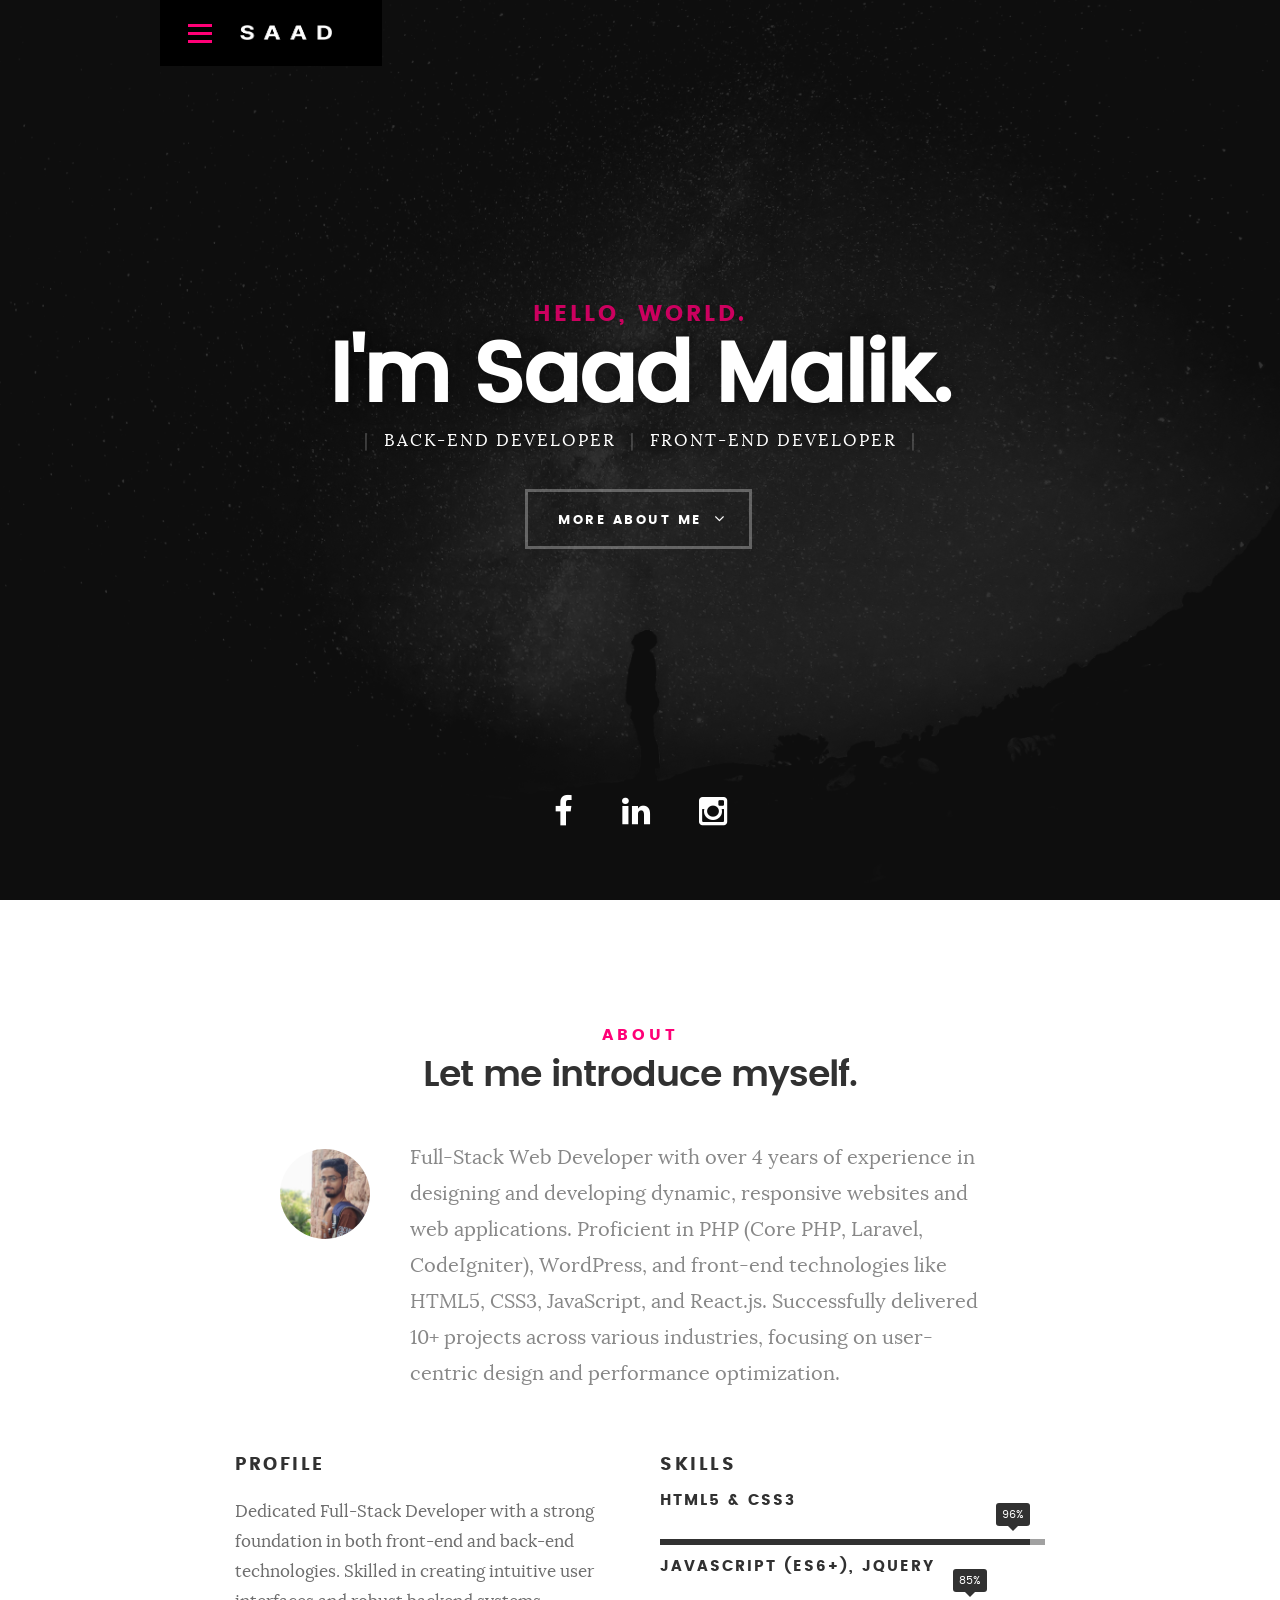
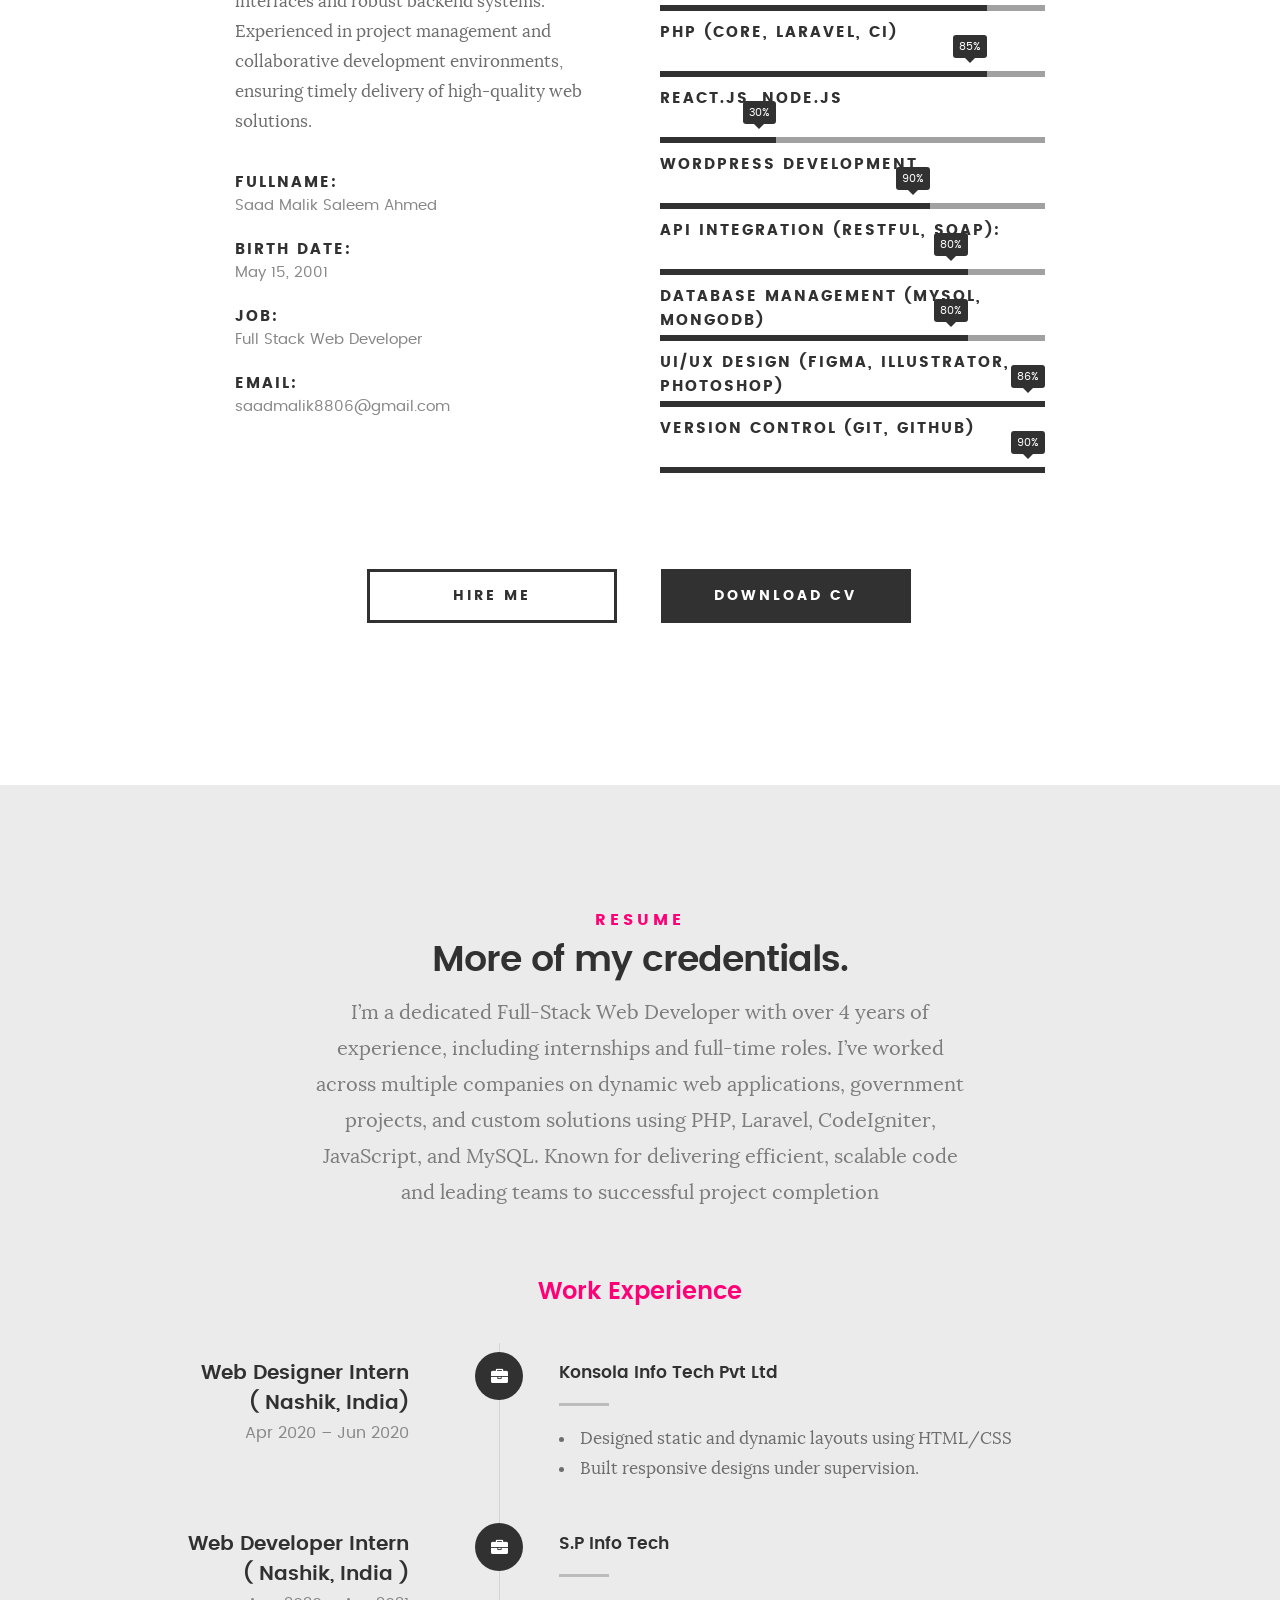
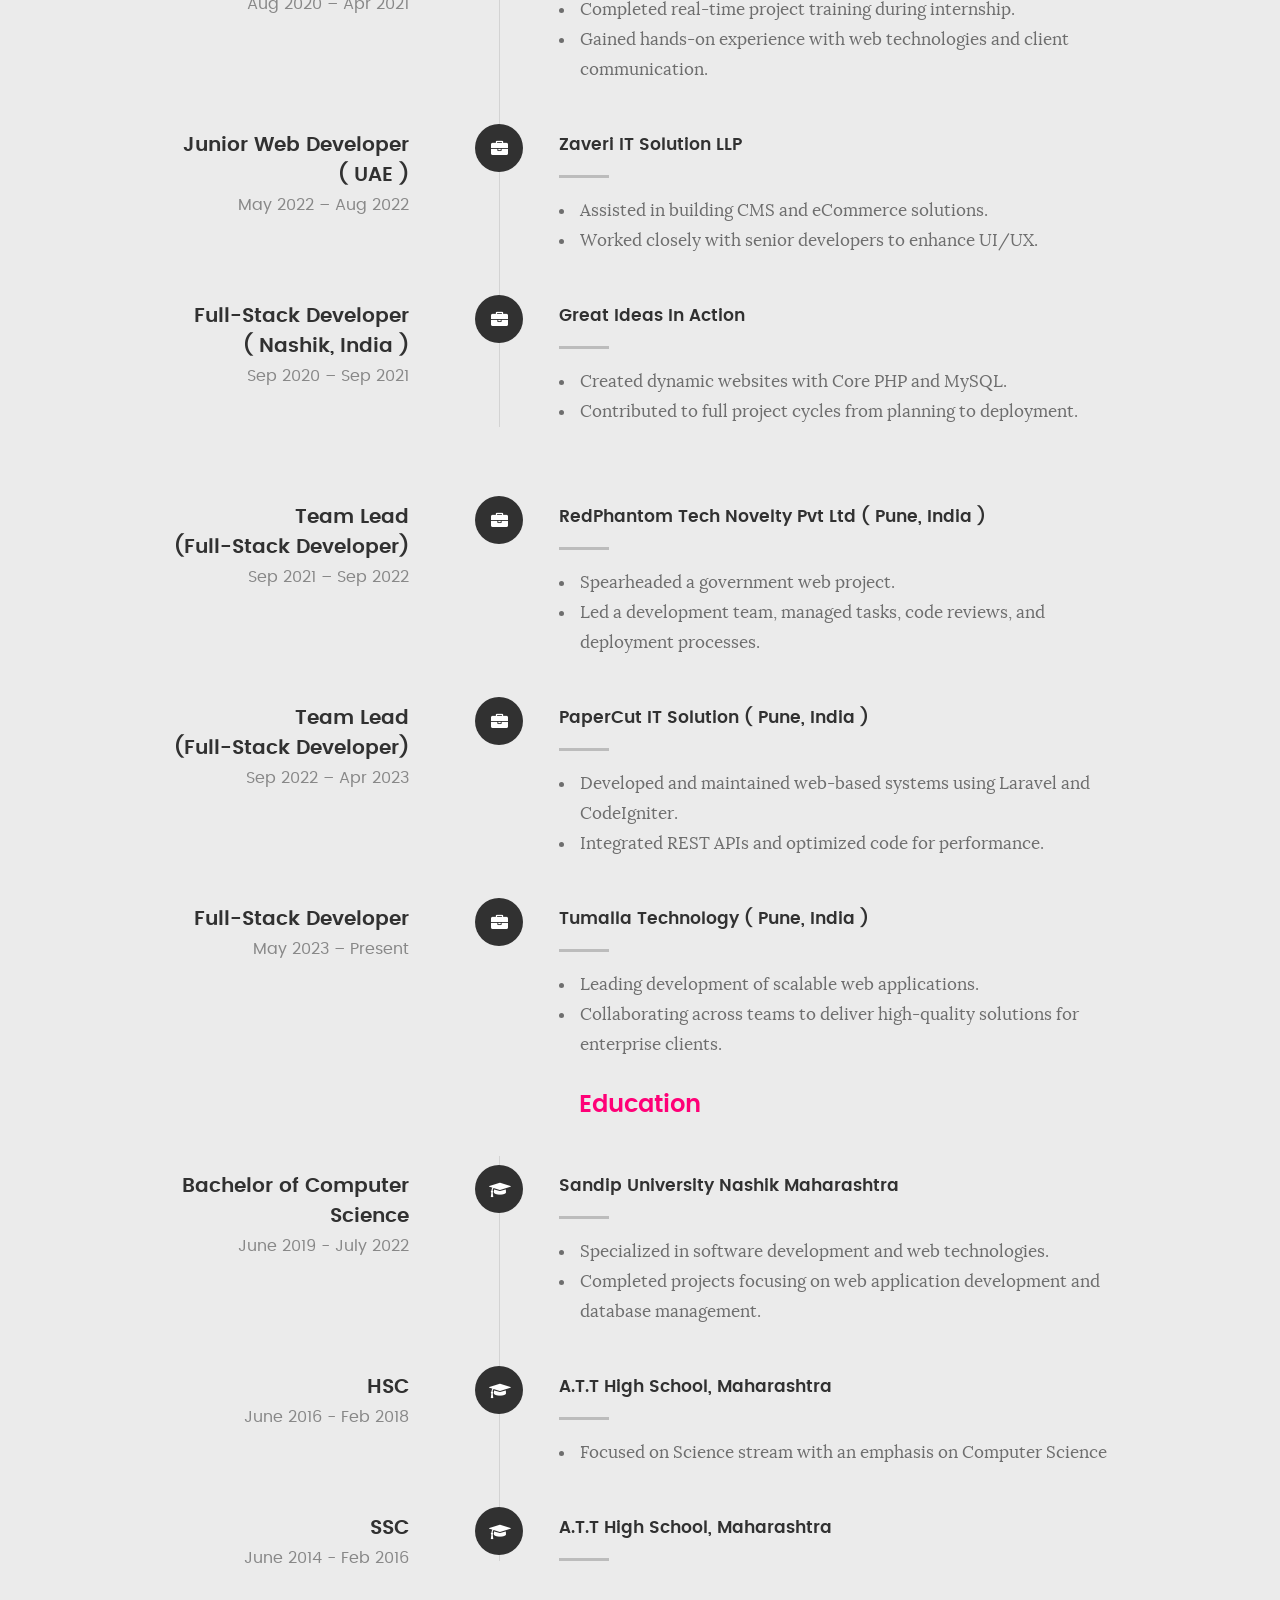
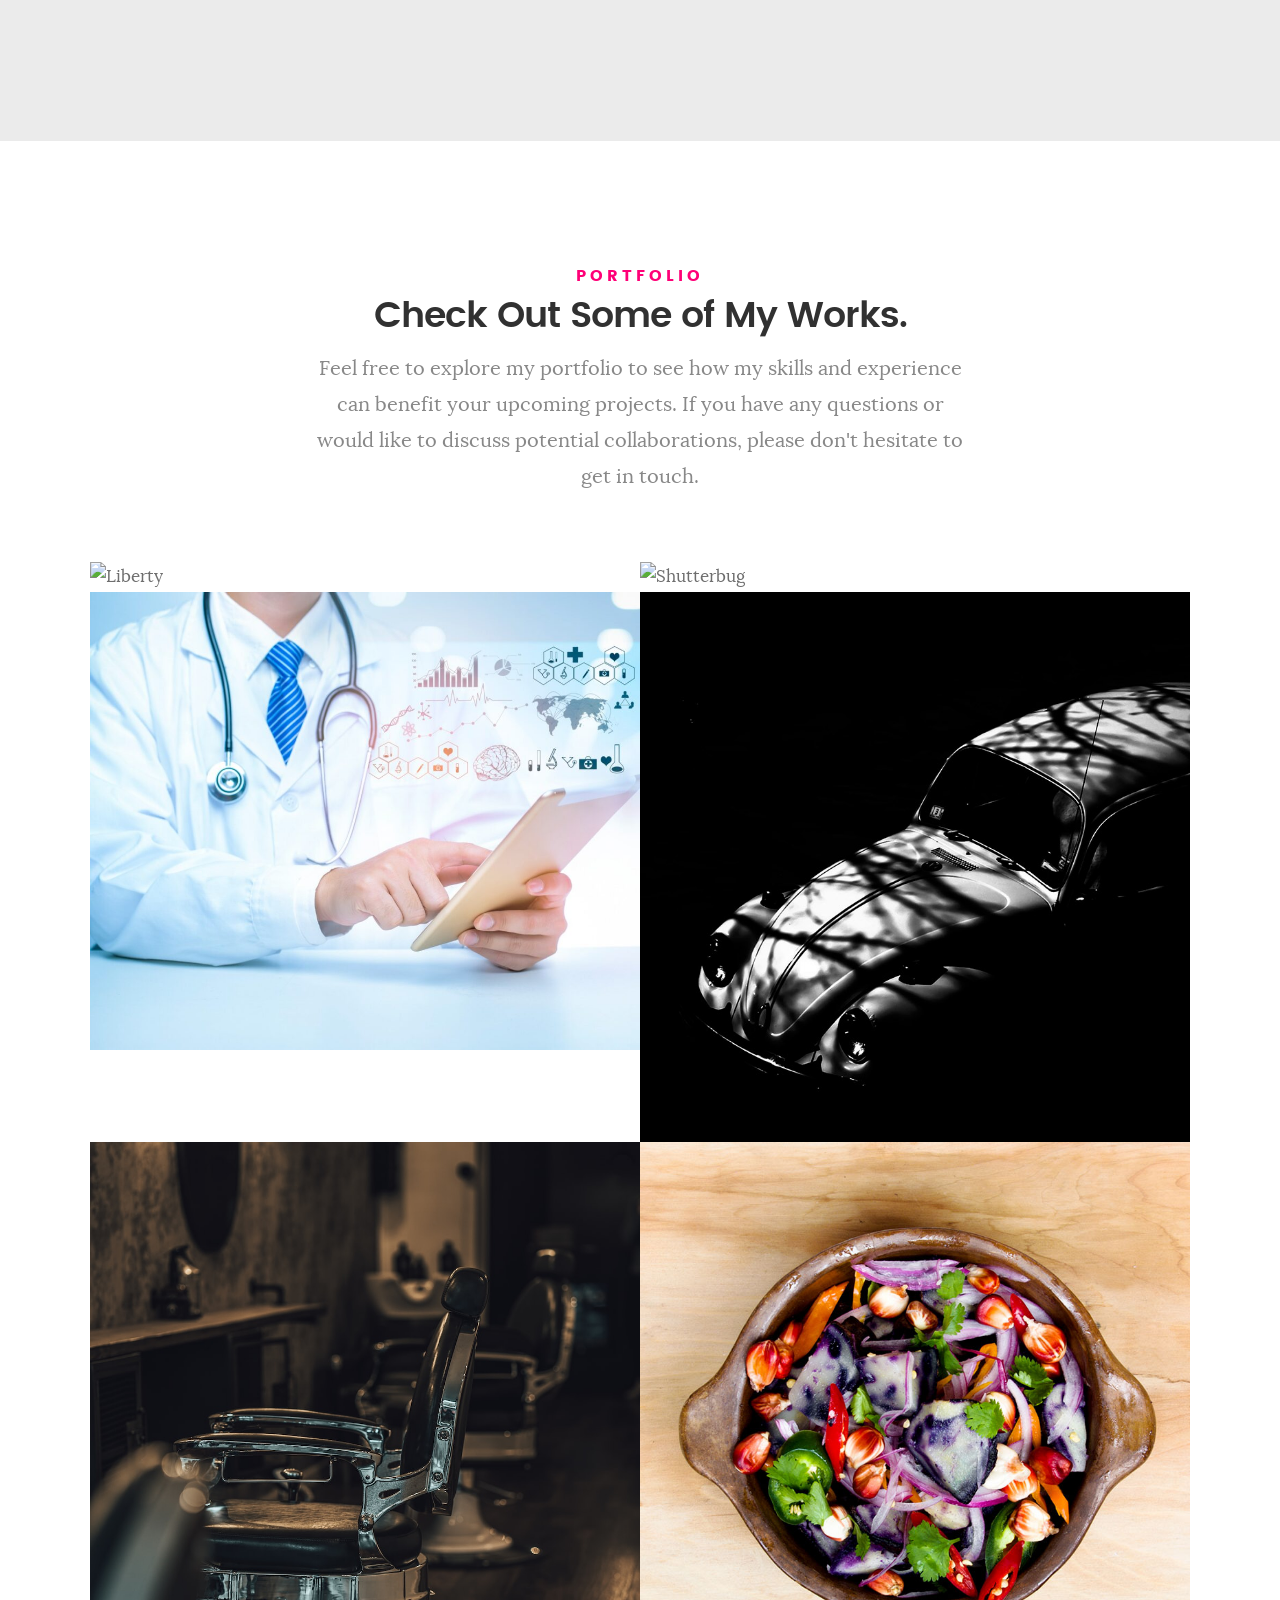
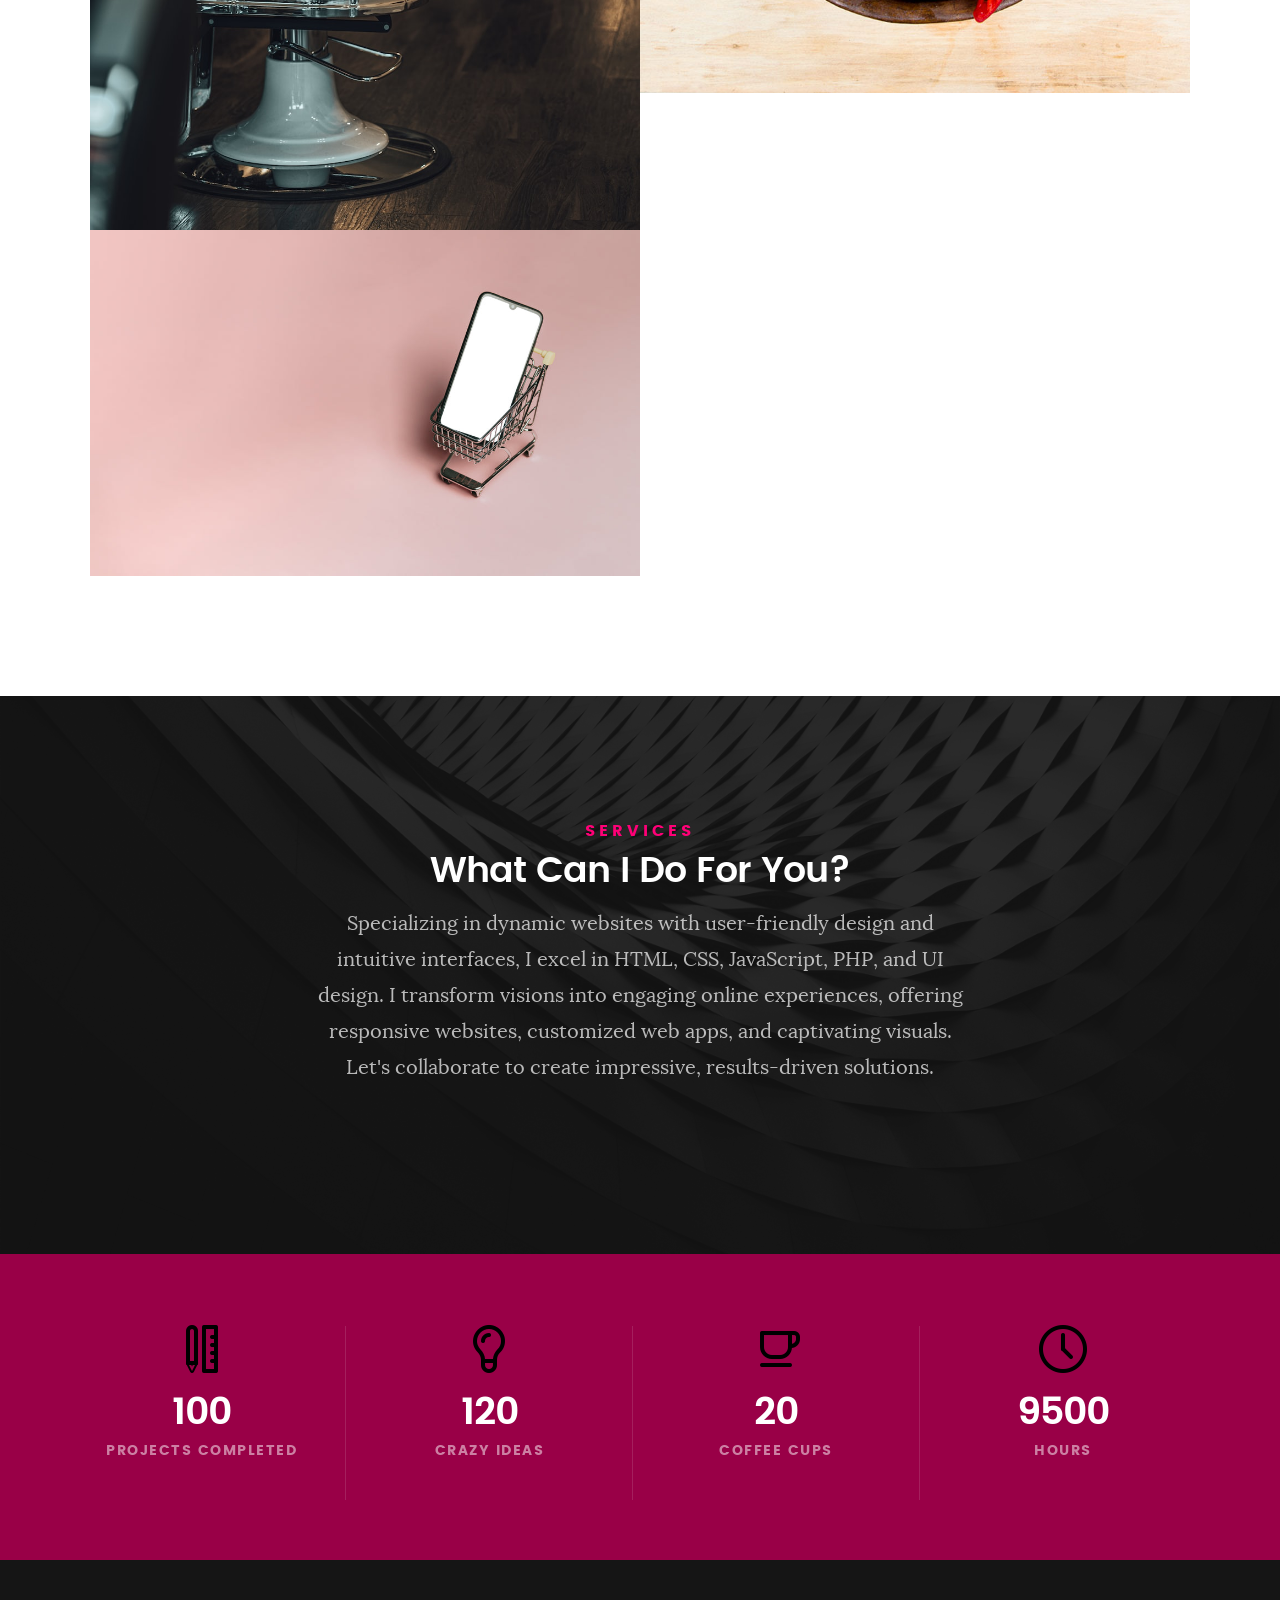
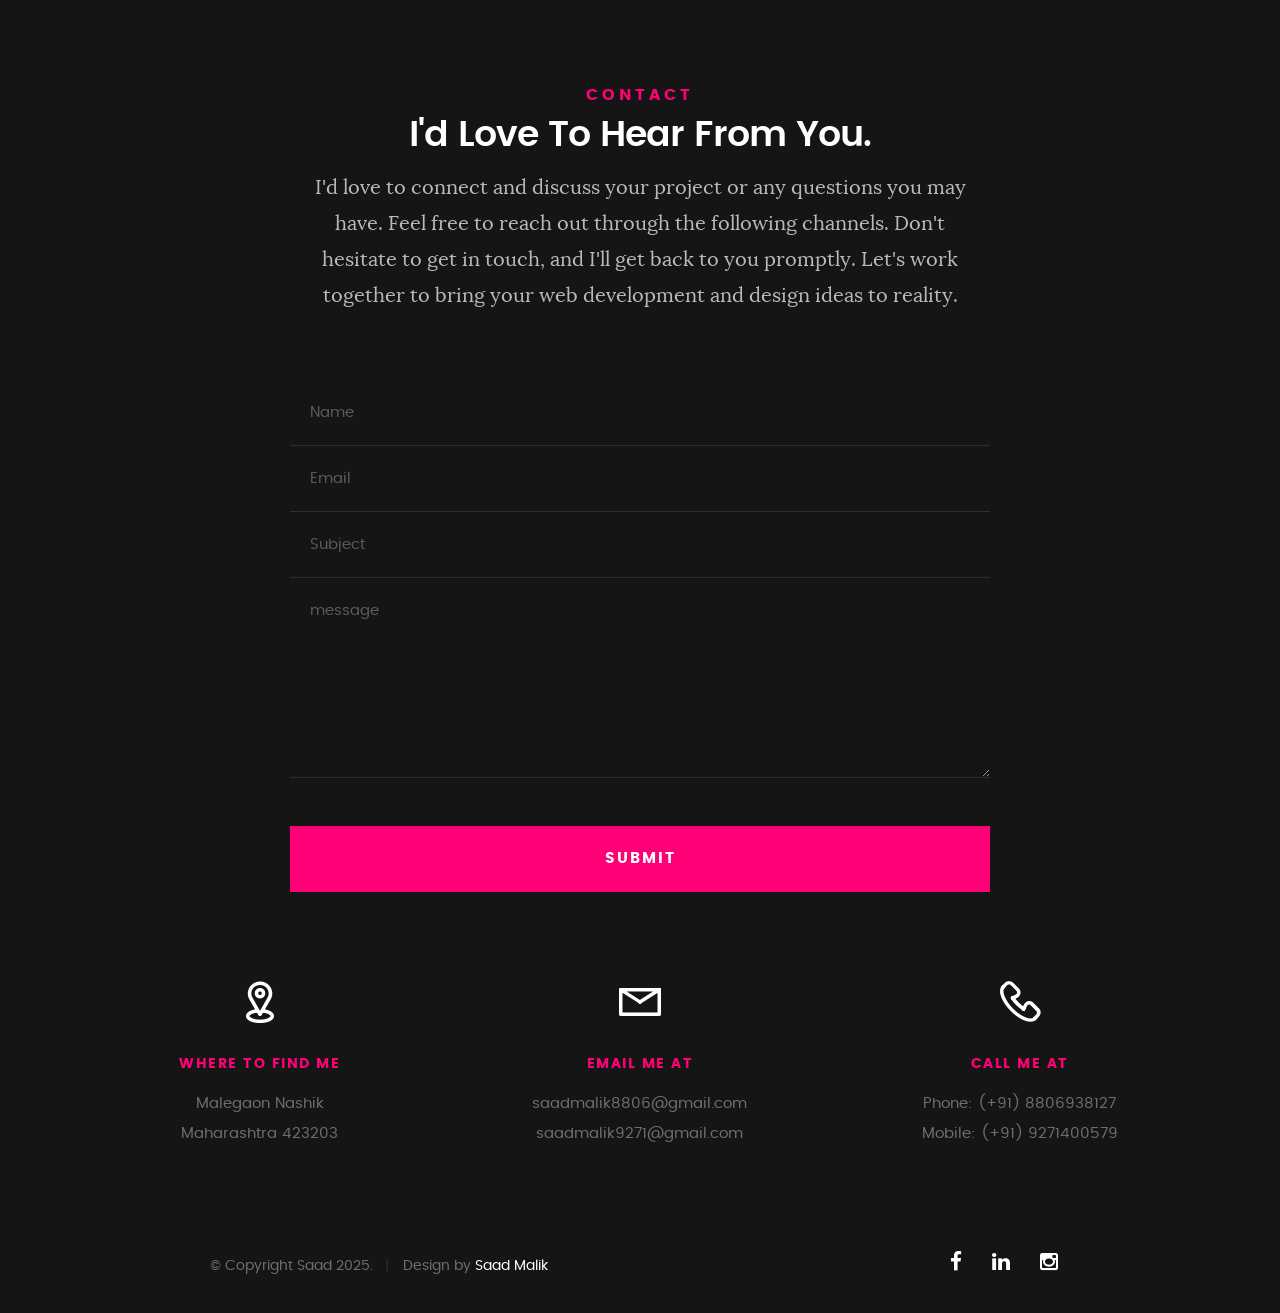
==== commit d7da9d84: "Update index.html loader remove" ====
--- a/index.html
+++ b/index.html
@@ -1101,9 +1101,9 @@
       	</div> <!-- /row -->     	
    </footer>  
 
-   <div id="preloader"> 
+<!--    <div id="preloader"> 
     	<div id="loader"></div>
-   </div> 
+   </div>  -->
 
    <!-- Java Script
    ================================================== --> 
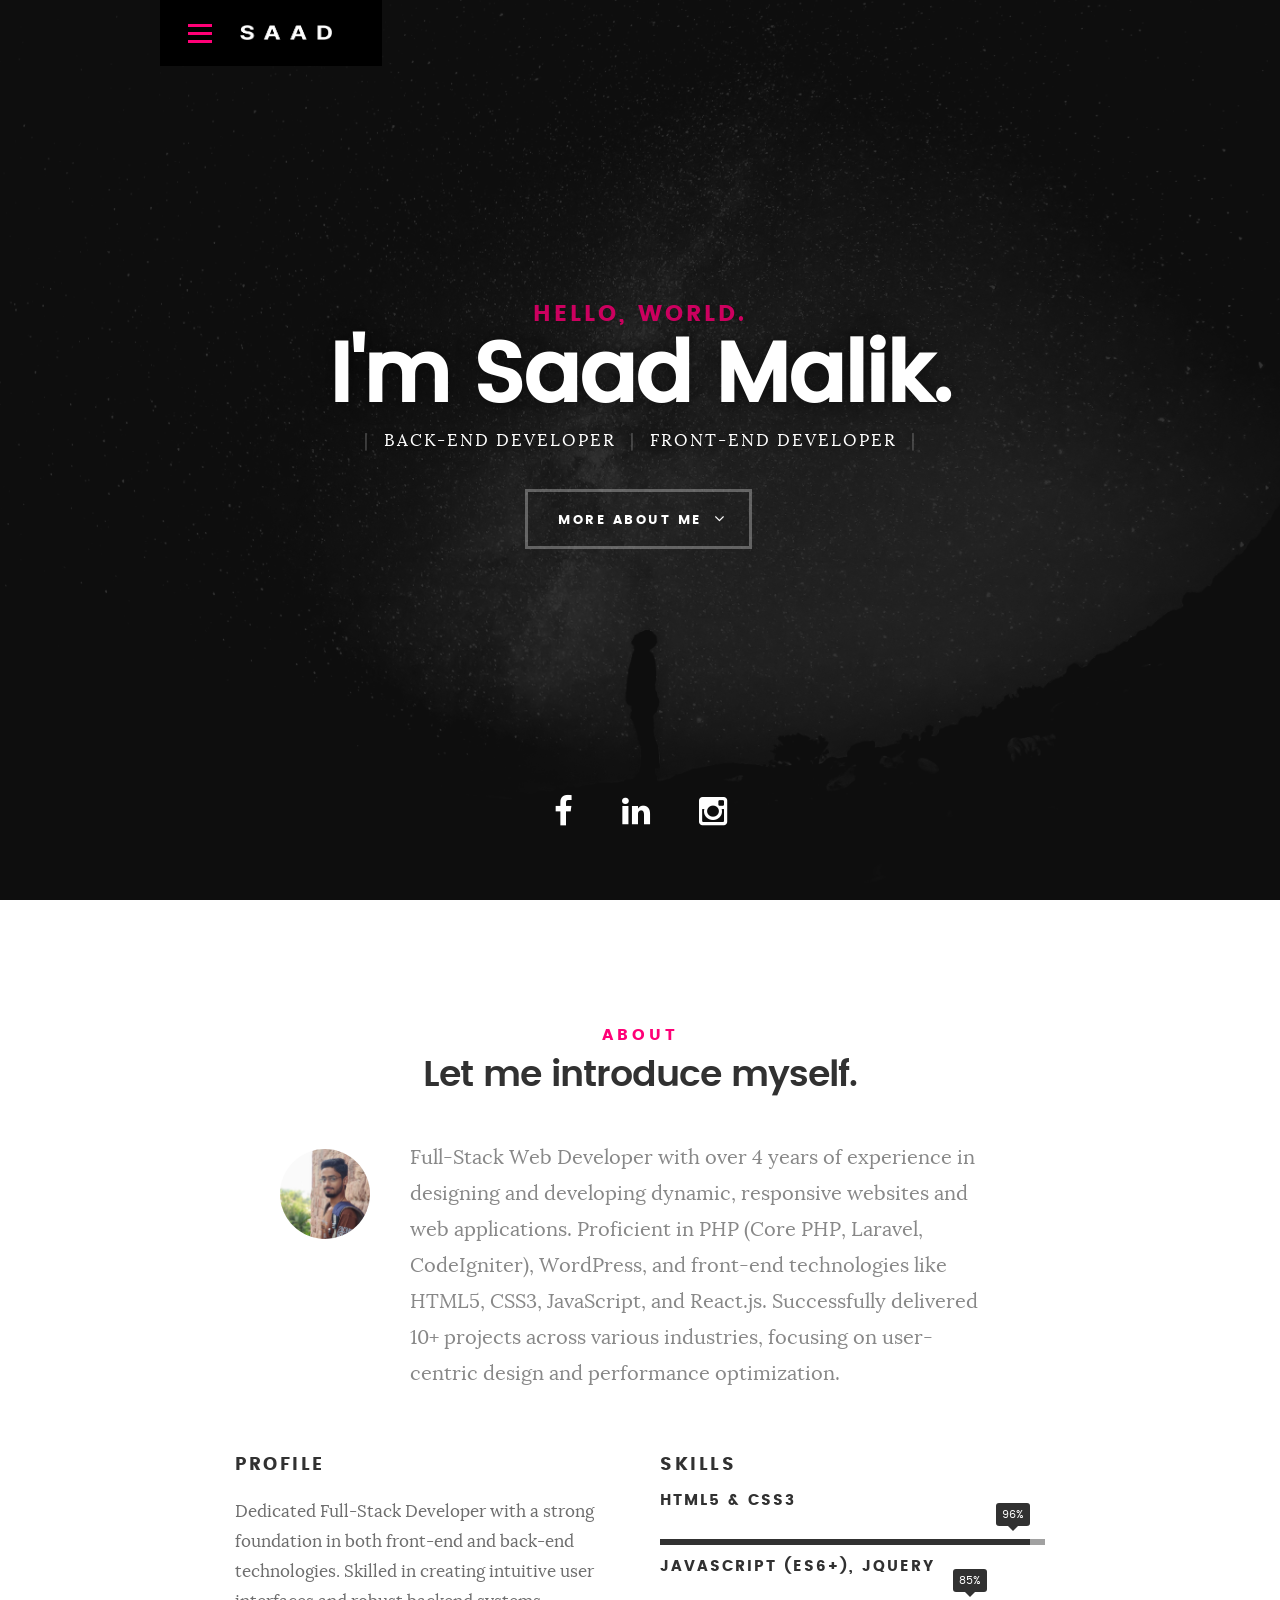
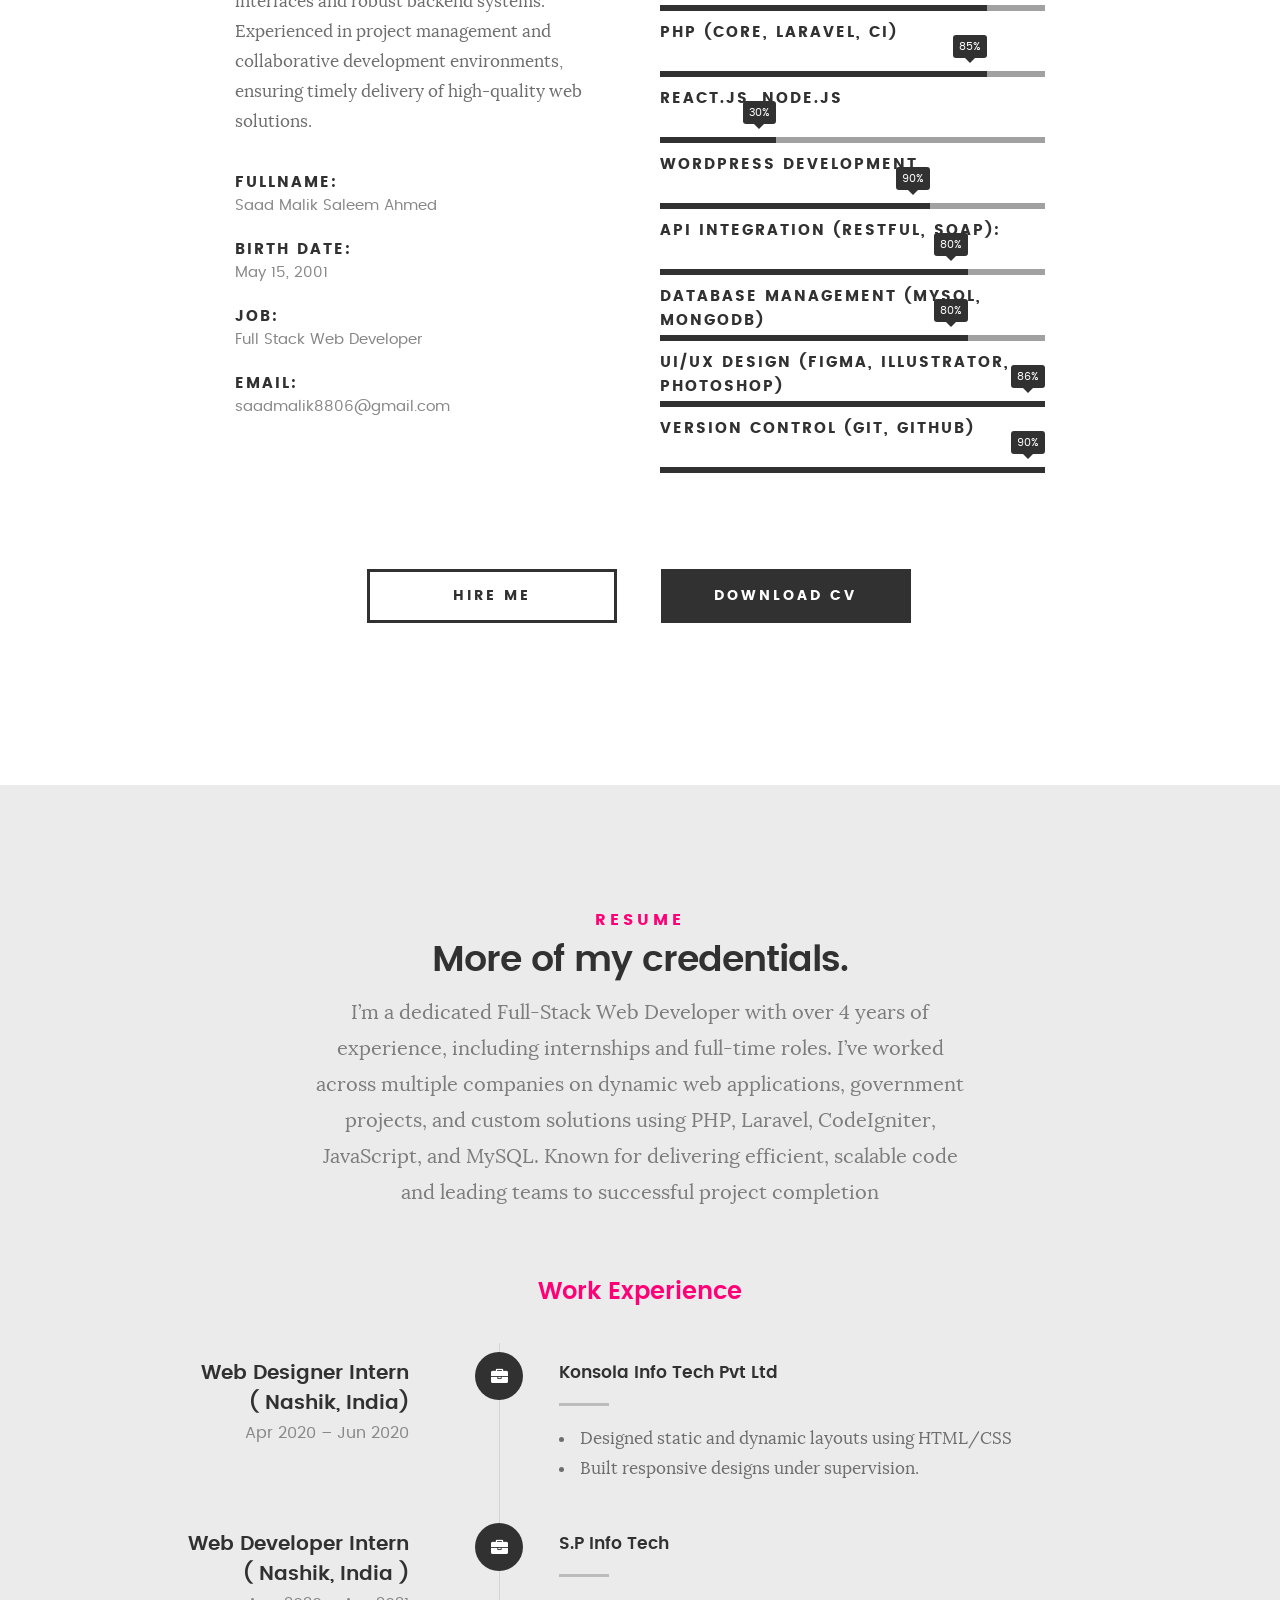
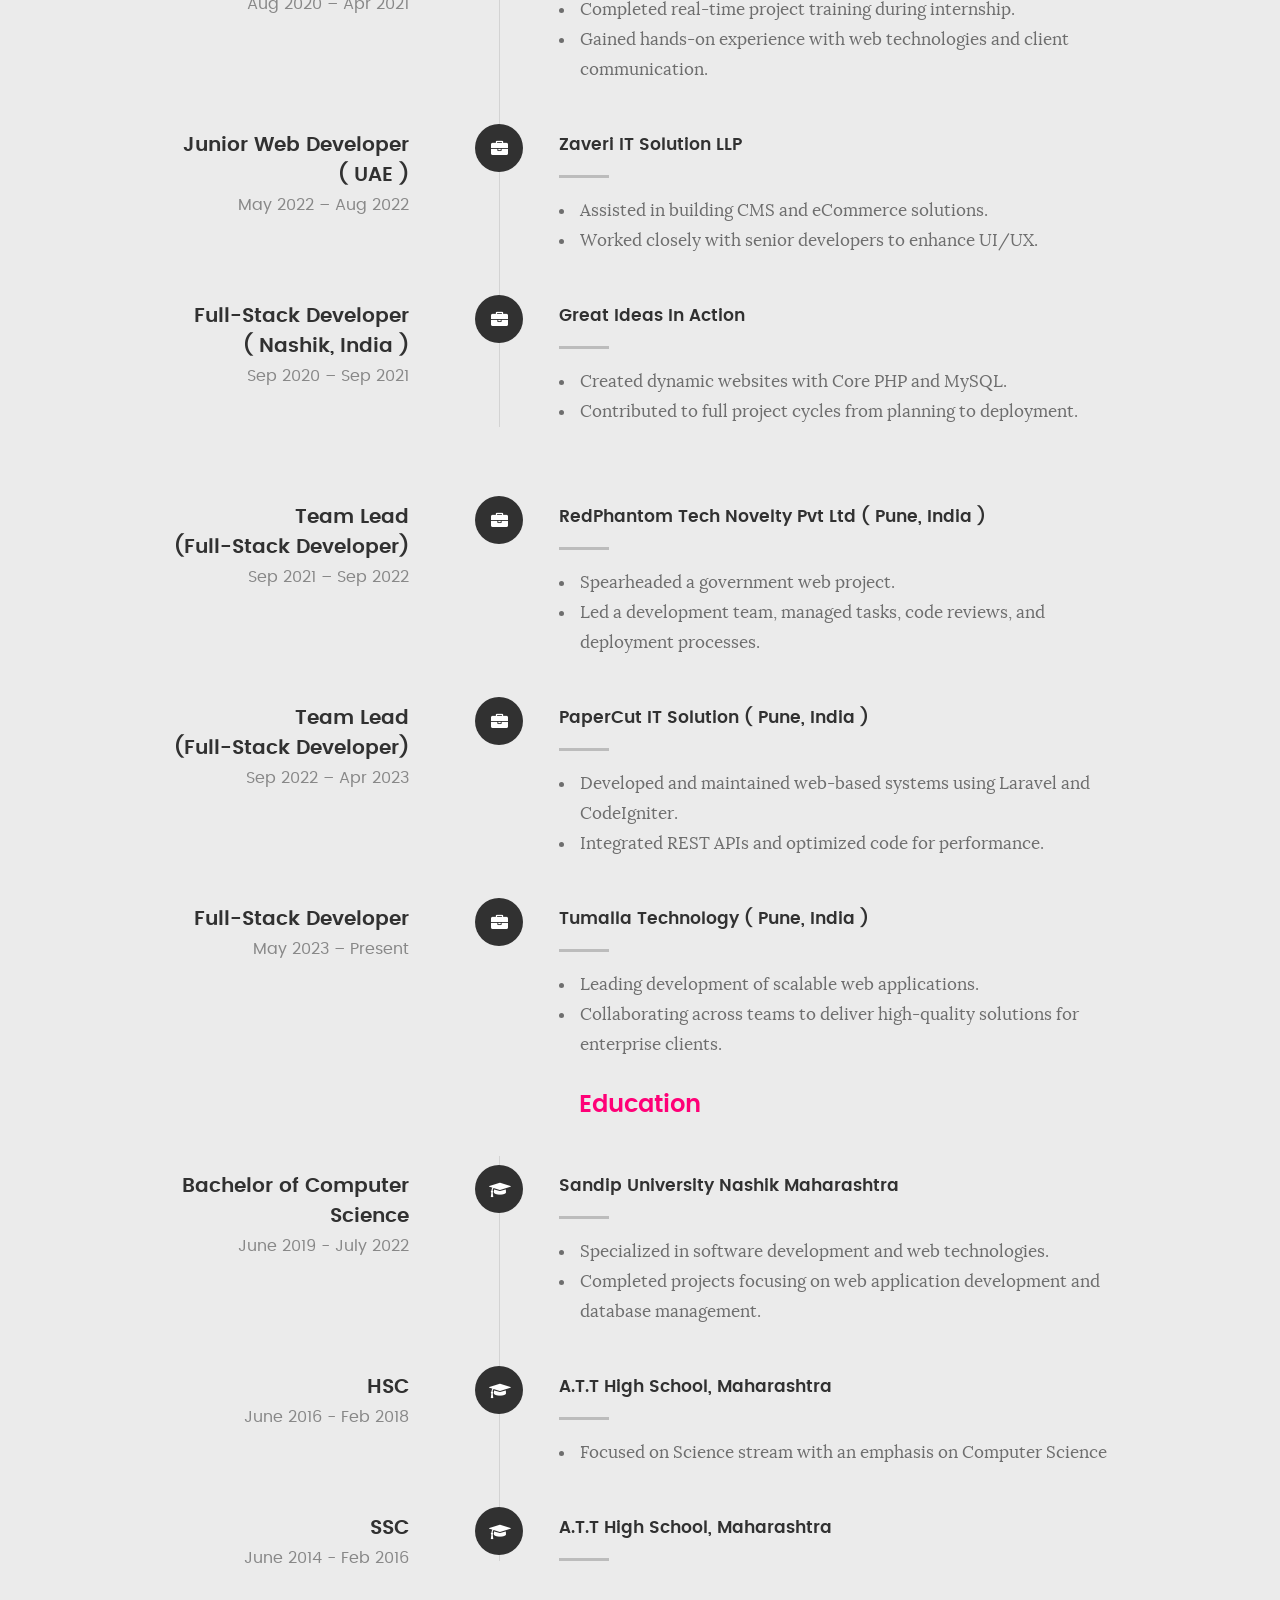
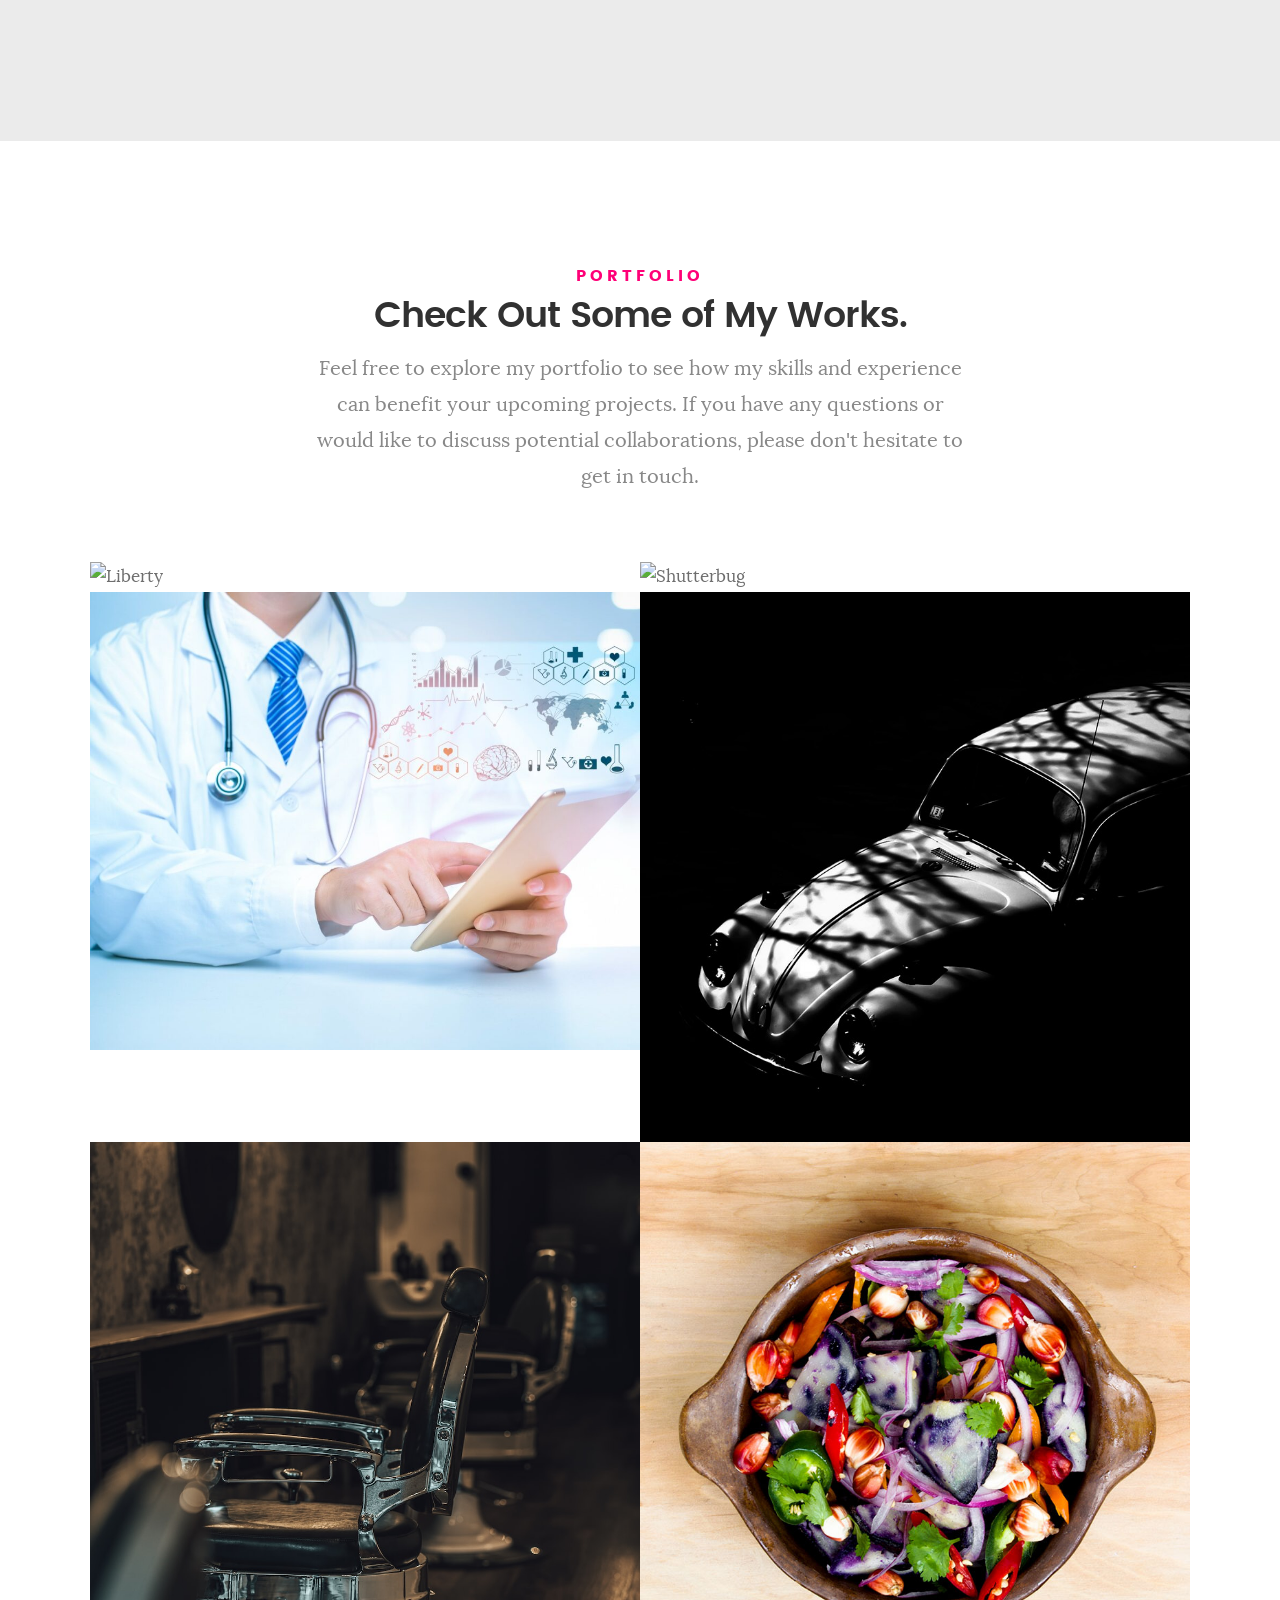
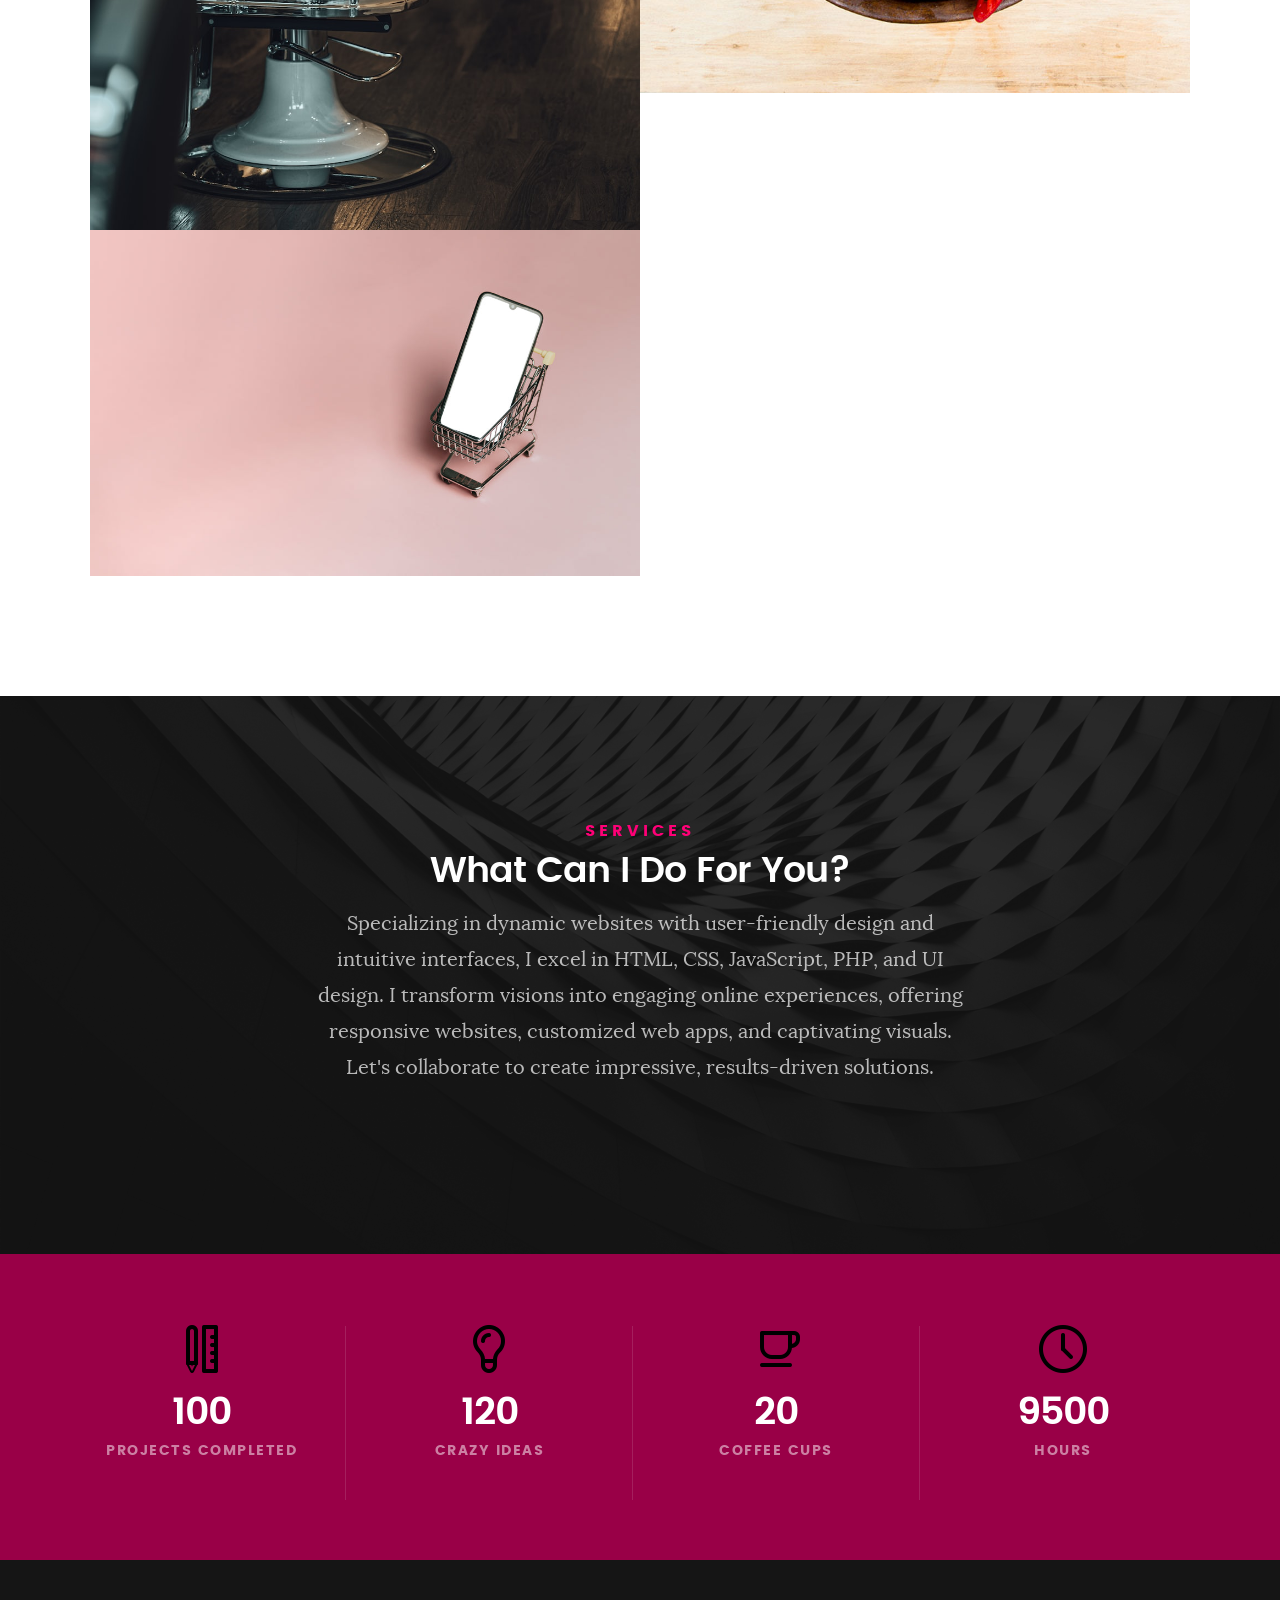
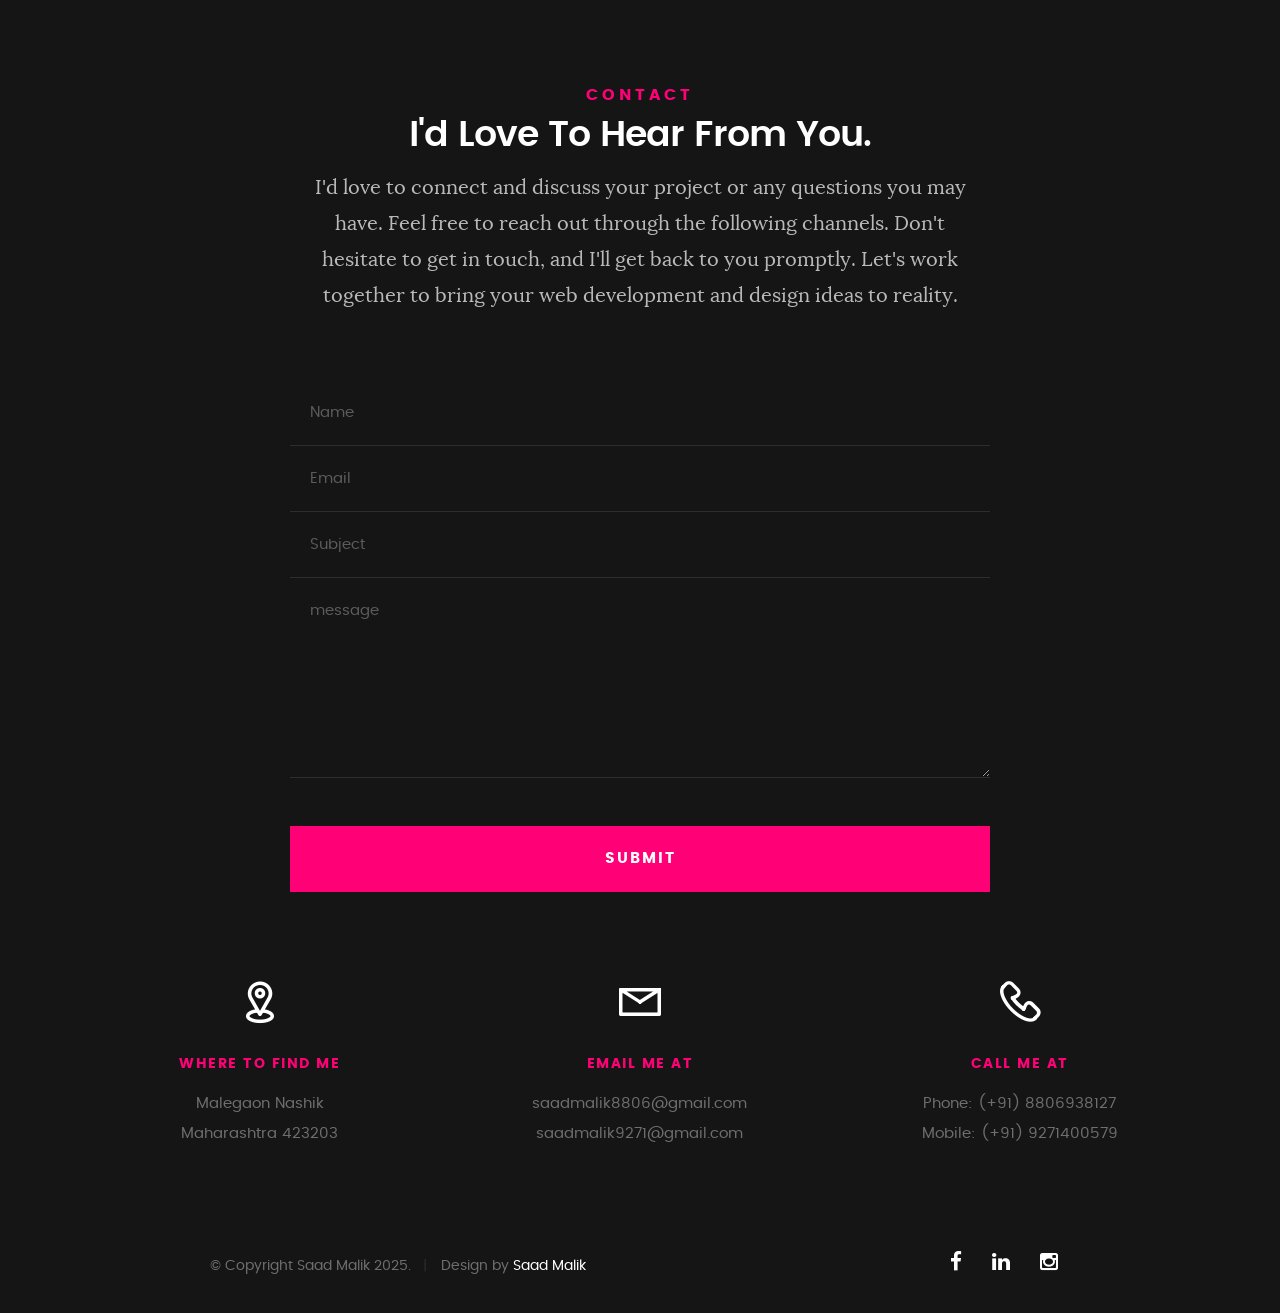
==== commit ea180b63: "Update index.html working on load time" ====
--- a/index.html
+++ b/index.html
@@ -78,7 +78,7 @@
 
    			<div class="intro-info">
 
-   				<img src="images/profile-pic.jpg" alt="Profile Picture">
+   				<img src="images/profile-pic.jpg" alt="Profile Picture" loading="lazy">
 
    				<p class="lead">Full-Stack Web Developer with over 4 years of experience in designing and developing dynamic, responsive websites and web applications. Proficient in PHP (Core PHP, Laravel, CodeIgniter), WordPress, and front-end technologies like HTML5, CSS3, JavaScript, and React.js. Successfully delivered 10+ projects across various industries, focusing on user-centric design and performance optimization.</p>
    			</div>   			
@@ -437,7 +437,7 @@
 
 	         	<div class="bgrid folio-item">
 	               <div class="item-wrap">
-	               	<img src="images/portfolio/pexels-ricky-esquivel-1907785.jpg" alt="Liberty">
+	               	<img src="images/portfolio/pexels-ricky-esquivel-1907785.jpg" alt="Liberty" loading="lazy">
 	                  <a href="#modal-01" class="overlay">	                  	           
 	                     <div class="folio-item-table">
 	                     	<div class="folio-item-cell">
@@ -453,7 +453,7 @@
 
 	        		<div class="bgrid folio-item">
 	               <div class="item-wrap">
-	               	<img src="images/portfolio/shopping-bags-various-colors-with-shopping-cart.jpg" alt="Shutterbug">
+	               	<img src="images/portfolio/shopping-bags-various-colors-with-shopping-cart.jpg" alt="Shutterbug" loading="lazy">
 	               	<a href="#modal-02" class="overlay">              		                  
 	                     <div class="folio-item-table">
 	                     	<div class="folio-item-cell">
@@ -469,7 +469,7 @@
 
 	            <div class="bgrid folio-item">
 	               <div class="item-wrap">
-	               	<img src="images/portfolio/close-up-doctor-is-showing-medical-analytics-data-medical-technology-concept-1024x853.jpg"alt="Clouds">
+	               	<img src="images/portfolio/close-up-doctor-is-showing-medical-analytics-data-medical-technology-concept-1024x853.jpg"alt="Clouds" loading="lazy">
 	                  <a href="#modal-03" class="overlay">             		                  
 	                     <div class="folio-item-table">
 	                     	<div class="folio-item-cell">
@@ -485,7 +485,7 @@
 
 	            <div class="bgrid folio-item">
 	               <div class="item-wrap">
-	               	<img src="images/portfolio/beetle.jpg" alt="Beetle">
+	               	<img src="images/portfolio/beetle.jpg" alt="Beetle" loading="lazy">
 	                  <a href="#modal-04" class="overlay">                  	                 
 	                     <div class="folio-item-table">
 	                     	<div class="folio-item-cell">
@@ -501,7 +501,7 @@
 
 	        		<div class="bgrid folio-item">
 	               <div class="item-wrap">
-	               	<img src="images/portfolio/barber.jpg" alt="Lighthouse">
+	               	<img src="images/portfolio/barber.jpg" loading="lazy" alt="Lighthouse">
 	                  <a href="#modal-05" class="overlay">             		                  
 	                     <div class="folio-item-table">
 	                     	<div class="folio-item-cell">
@@ -517,7 +517,7 @@
 
 	            <div class="bgrid folio-item">
 	               <div class="item-wrap">
-	               	<img src="images/portfolio/salad.jpg" alt="Salad">
+	               	<img src="images/portfolio/salad.jpg" alt="Salad" loading="lazy">
 	                  <a href="#modal-06" class="overlay">
 	                     <div class="folio-item-table">
 	                     	<div class="folio-item-cell">
@@ -533,7 +533,7 @@
 
 					<div class="bgrid folio-item">
 						<div class="item-wrap">
-							<img src="images/portfolio/mobile_shop.jpg" alt="Salad">
+							<img src="images/portfolio/mobile_shop.jpg" alt="Salad" loading="lazy">
 						   <a href="#modal-07" class="overlay">
 							  <div class="folio-item-table">
 								  <div class="folio-item-cell">
@@ -551,7 +551,7 @@
 	            <div id="modal-01" class="popup-modal slider mfp-hide">	
 
 				     	<div class="media">
-				     		<img src="images/portfolio/modals/book.png" alt="" />
+				     		<img src="images/portfolio/modals/book.png" alt="" / loading="lazy">
 				     	</div>      	
 
 					   <div class="description-box">
@@ -571,7 +571,7 @@
 				   <div id="modal-02" class="popup-modal slider mfp-hide">	
 
 				     	<div class="media">
-				     		<img src="images/portfolio/modals/redstore.png" alt="" />
+				     		<img src="images/portfolio/modals/redstore.png" alt="" loading="lazy"/>
 				     	</div>      	
 
 					   <div class="description-box">
@@ -591,7 +591,7 @@
 				   <div id="modal-03" class="popup-modal slider mfp-hide">	
 
 				     	<div class="media">
-				     		<img src="images/portfolio/modals/hospital.png" alt="" />
+				     		<img src="images/portfolio/modals/hospital.png" alt="" loading="lazy" />
 				     	</div>      	
 
 					   <div class="description-box">
@@ -611,7 +611,7 @@
 				   <div id="modal-04" class="popup-modal slider mfp-hide">	
 
 				     	<div class="media">
-				     		<img src="images/portfolio/modals/m-beetle.jpg" alt="" />
+				     		<img src="images/portfolio/modals/m-beetle.jpg" alt="" loading="lazy" />
 				     	</div>      	
 
 					   <div class="description-box">
@@ -630,7 +630,7 @@
 				   <div id="modal-05" class="popup-modal slider mfp-hide">	
 
 				     	<div class="media">
-				     		<img src="images/portfolio/modals/barber.png" alt="" />
+				     		<img src="images/portfolio/modals/barber.png" alt="" loading="lazy" />
 				     	</div>      	
 
 					   <div class="description-box">
@@ -651,7 +651,7 @@
 
 				   <div id="modal-06" class="popup-modal slider mfp-hide">	
 				     	<div class="media">
-				     		<img src="images/portfolio/modals/m-salad.jpg" alt="" />
+				     		<img src="images/portfolio/modals/m-salad.jpg" alt="" loading="lazy" />
 				     	</div>      	
 
 					   <div class="description-box">
@@ -671,7 +671,7 @@
 				   </div> <!-- /modal-06 -->
 				   <div id="modal-07" class="popup-modal slider mfp-hide">	
 					<div class="media">
-						<img src="images/portfolio/modals/mobile_shop.png" alt="" />
+						<img src="images/portfolio/modals/mobile_shop.png" alt="" loading="lazy" />
 					</div>      	
 
 				  <div class="description-box">
@@ -698,35 +698,6 @@
 	</section> <!-- /portfolio --> 
 
 
-	<!-- CTA Section
-   ================================================== -->
-	<!-- <section id="cta" class="grey-section">
-
-   	<div class="row cta-content">
-
-   		<div class="col-twelve section-ads">  
-
-	     		<h2 class="h01"><a href="http://www.dreamhost.com/r.cgi?287326|STYLESHOUT">Styleshout Recommends Dreamhost.</a></h2>
-
-		      <p class="lead">
-		      Looking for an awesome and reliable webhosting? Try <a href="http://www.dreamhost.com/r.cgi?287326|STYLESHOUT"><span>DreamHost</span></a>.
-				Get <span>$50 off</span> when you sign up with the promocode <span>styleshout</span>. 
-				
-				</p>
-
-				<div class="action">
-			      <a class="button button-primary large" href="http://www.dreamhost.com/r.cgi?287326|STYLESHOUT">Sign Up Now</a>
-		      </div>		     	
-
-   		</div>
-
-   	</div>
-
-   </section>  -->
-
-	
-	<!-- services Section
-   ================================================== -->
 	<section id="services">
 
 		<div class="overlay"></div>
@@ -776,20 +747,7 @@
 
 			   </div> <!-- /service -->
 
-			   <!-- <div class="service">
-
-			   	<span class="icon"><i class="icon-paint-brush"></i></span>		            
-
-	            <div class="service-content">
-
-	            	<h3>Branding</h3>
-
-		            <p class="desc">Sed ut perspiciatis unde omnis iste natus error sit voluptatem accusantium doloremque laudantium, totam rem aperiam, eaque ipsa quae ab illo inventore veritatis et quasi architecto beatae vitae dicta sunt explicabo. Nemo enim ipsam voluptatem quia voluptas sit aspernatur aut odit aut fugit.
-	        			</p> 
-
-	            </div> 	            	               
-
-			   </div> -->
+		
 
 				<div class="service">
 
@@ -868,37 +826,7 @@
 
 					</div> <!-- /stat -->					
 
-					<!-- <div class="bgrid stat">
-
-						<div class="icon-part">
-							<i class="icon-users"></i>
-						</div>
-
-						<h3 class="stat-count">
-							900
-						</h3>
-
-						<h5 class="stat-title">
-							Happy Clients
-						</h5>
-
-					</div> 	 -->
-
-					<!-- <div class="bgrid stat">
-
-						<div class="icon-part">
-							<i class="icon-badge"></i>
-						</div>
-
-						<h3 class="stat-count">
-							200
-						</h3>
-
-						<h5 class="stat-title">
-							Awards Received
-						</h5>
-
-					</div> 								 -->
+					
 
 					<div class="bgrid stat">
 
@@ -1089,7 +1017,7 @@
 
       	<div class="col-six tab-full">
 	      	<div class="copyright">
-		        	<span>© Copyright Saad 2025.</span> 
+		        	<span>© Copyright Saad Malik 2025.</span> 
 		        	<span>Design by <a href="https://saadmalik8806.github.io/Update_portfolio/">Saad Malik</a></span>	         	
 		         </div>		                  
 	      	</div>
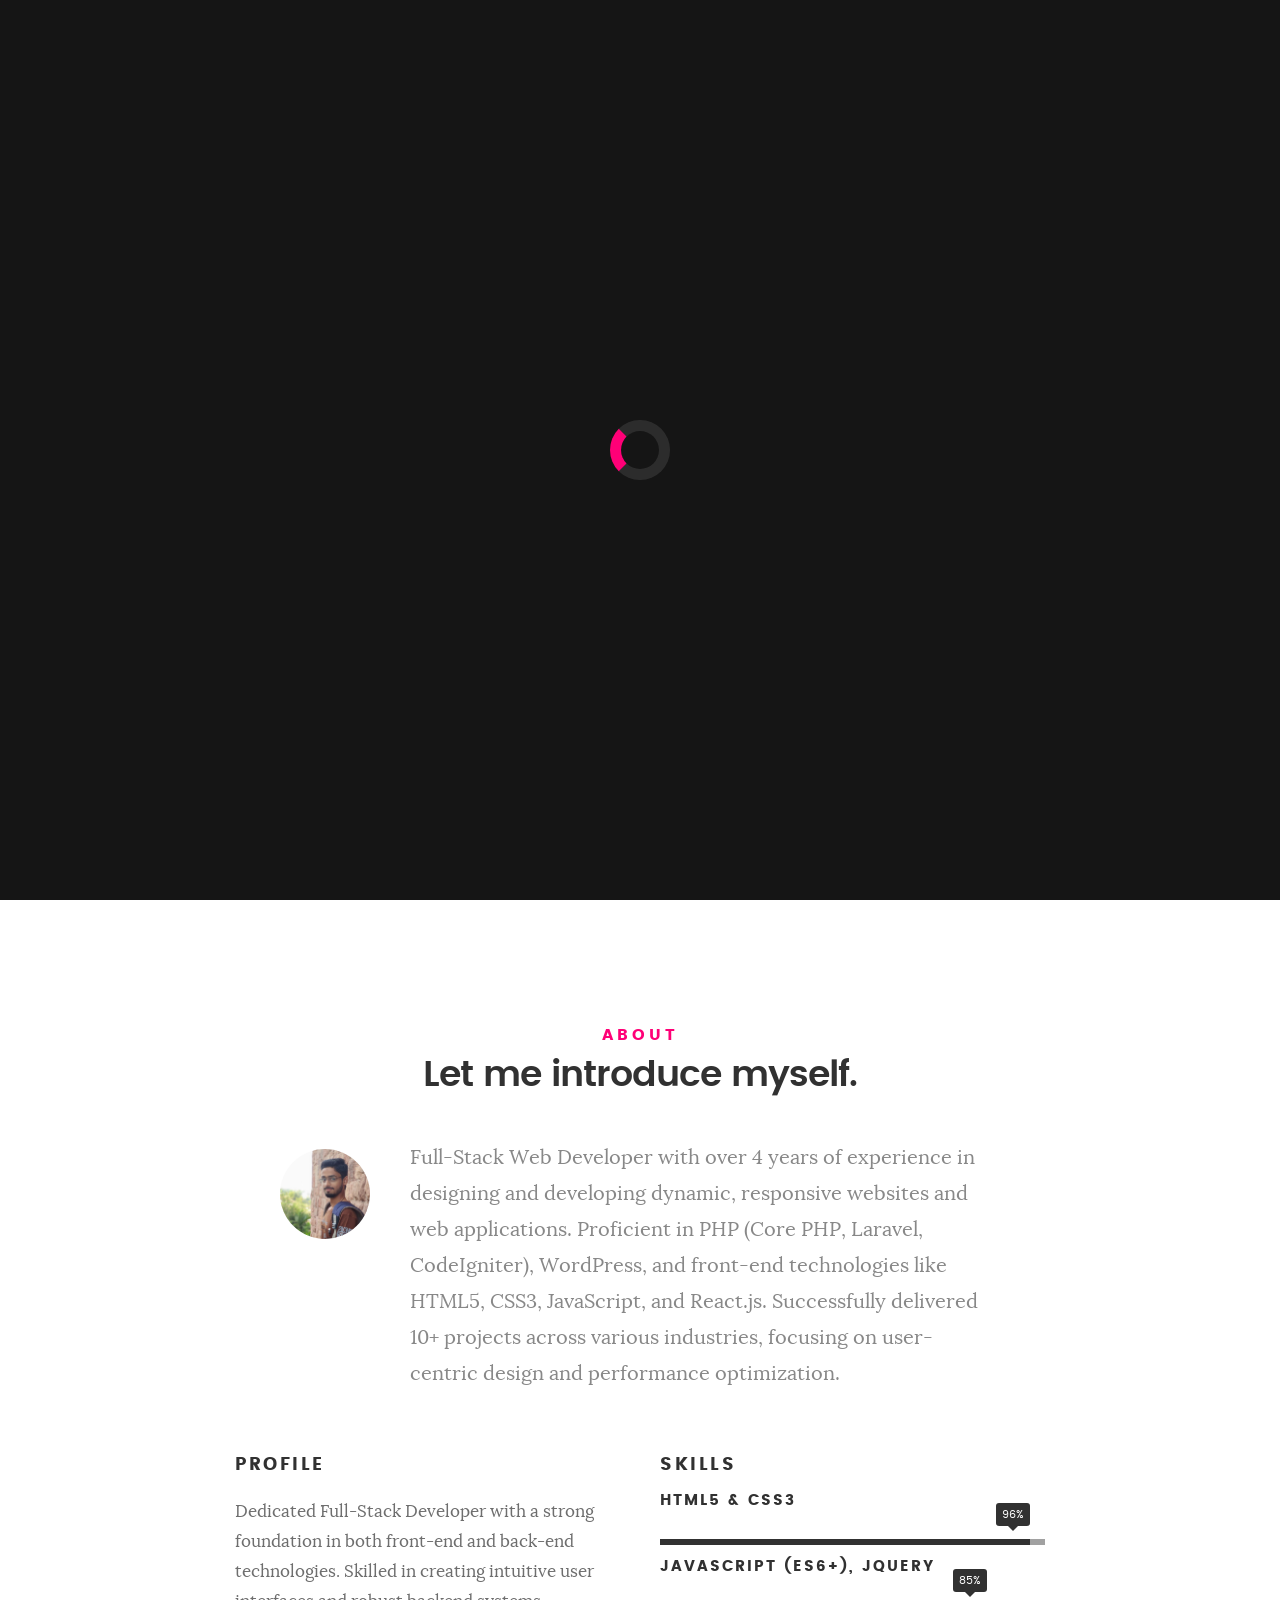
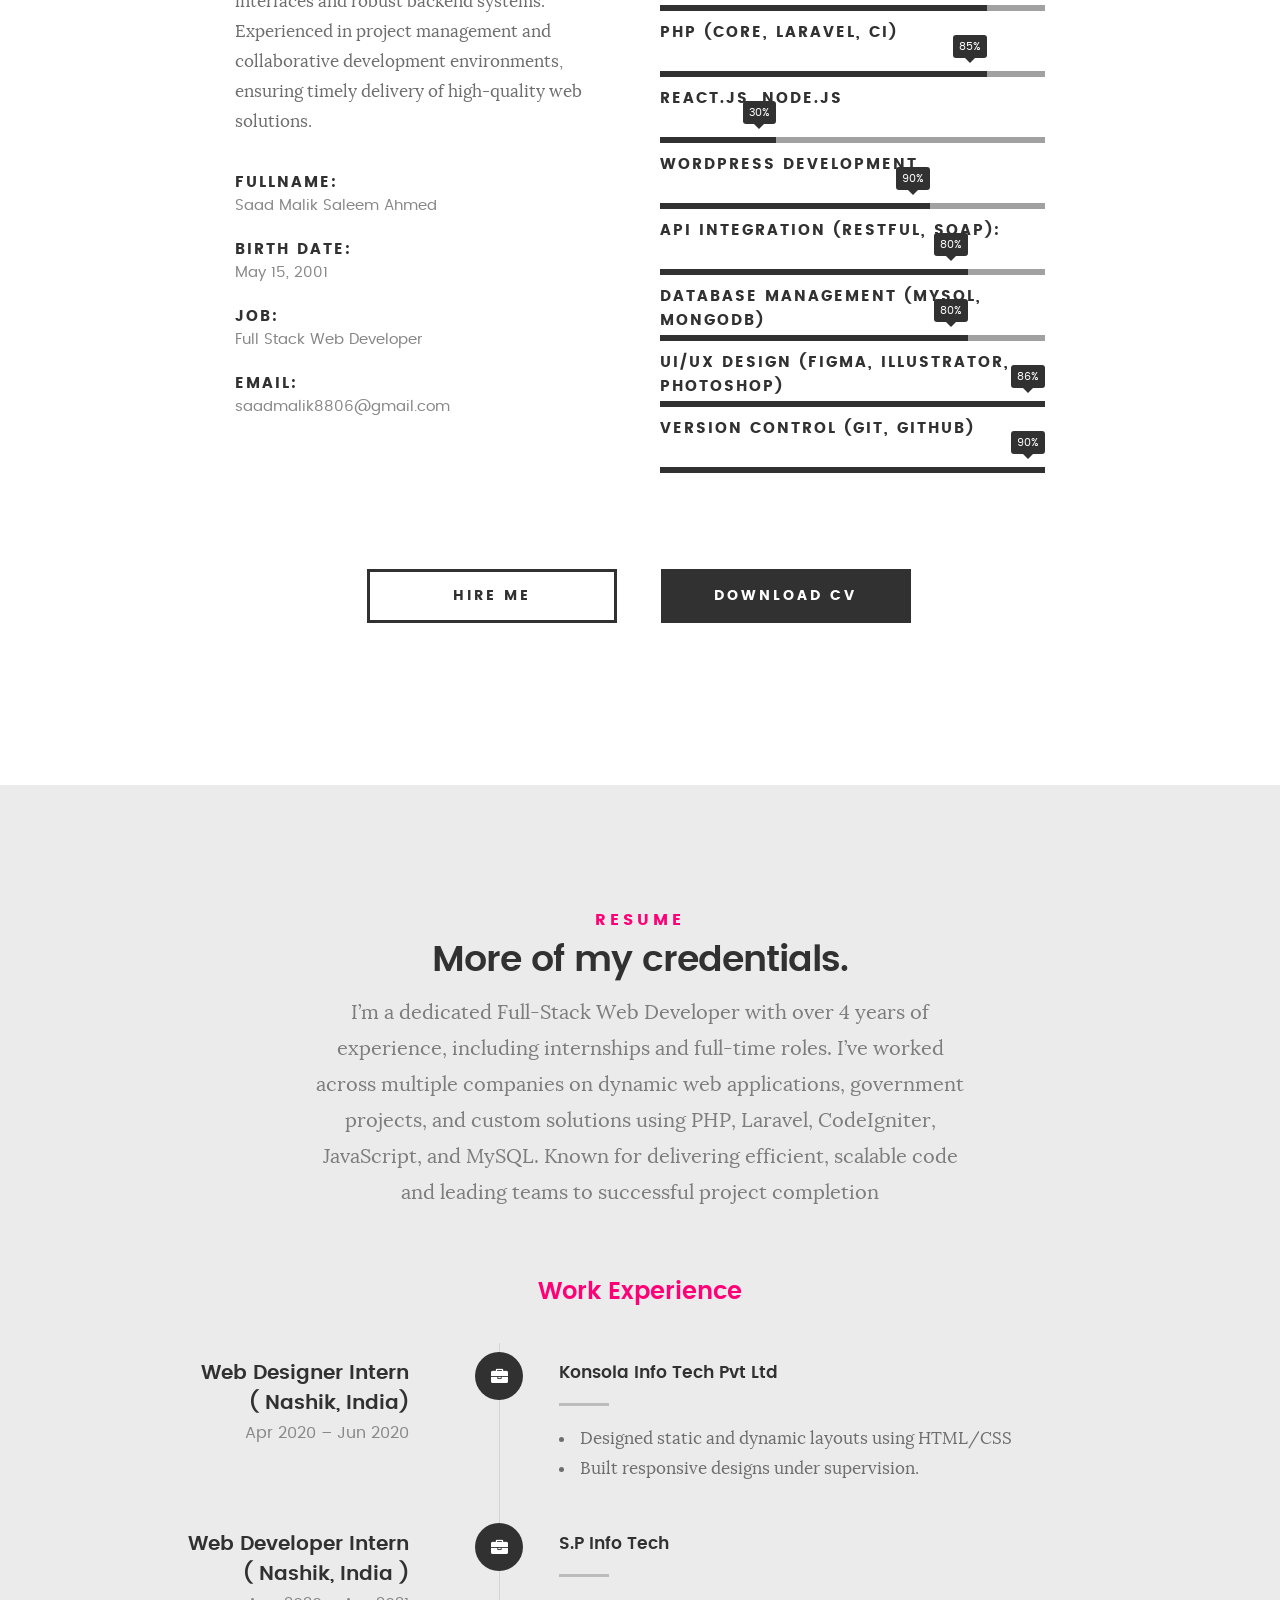
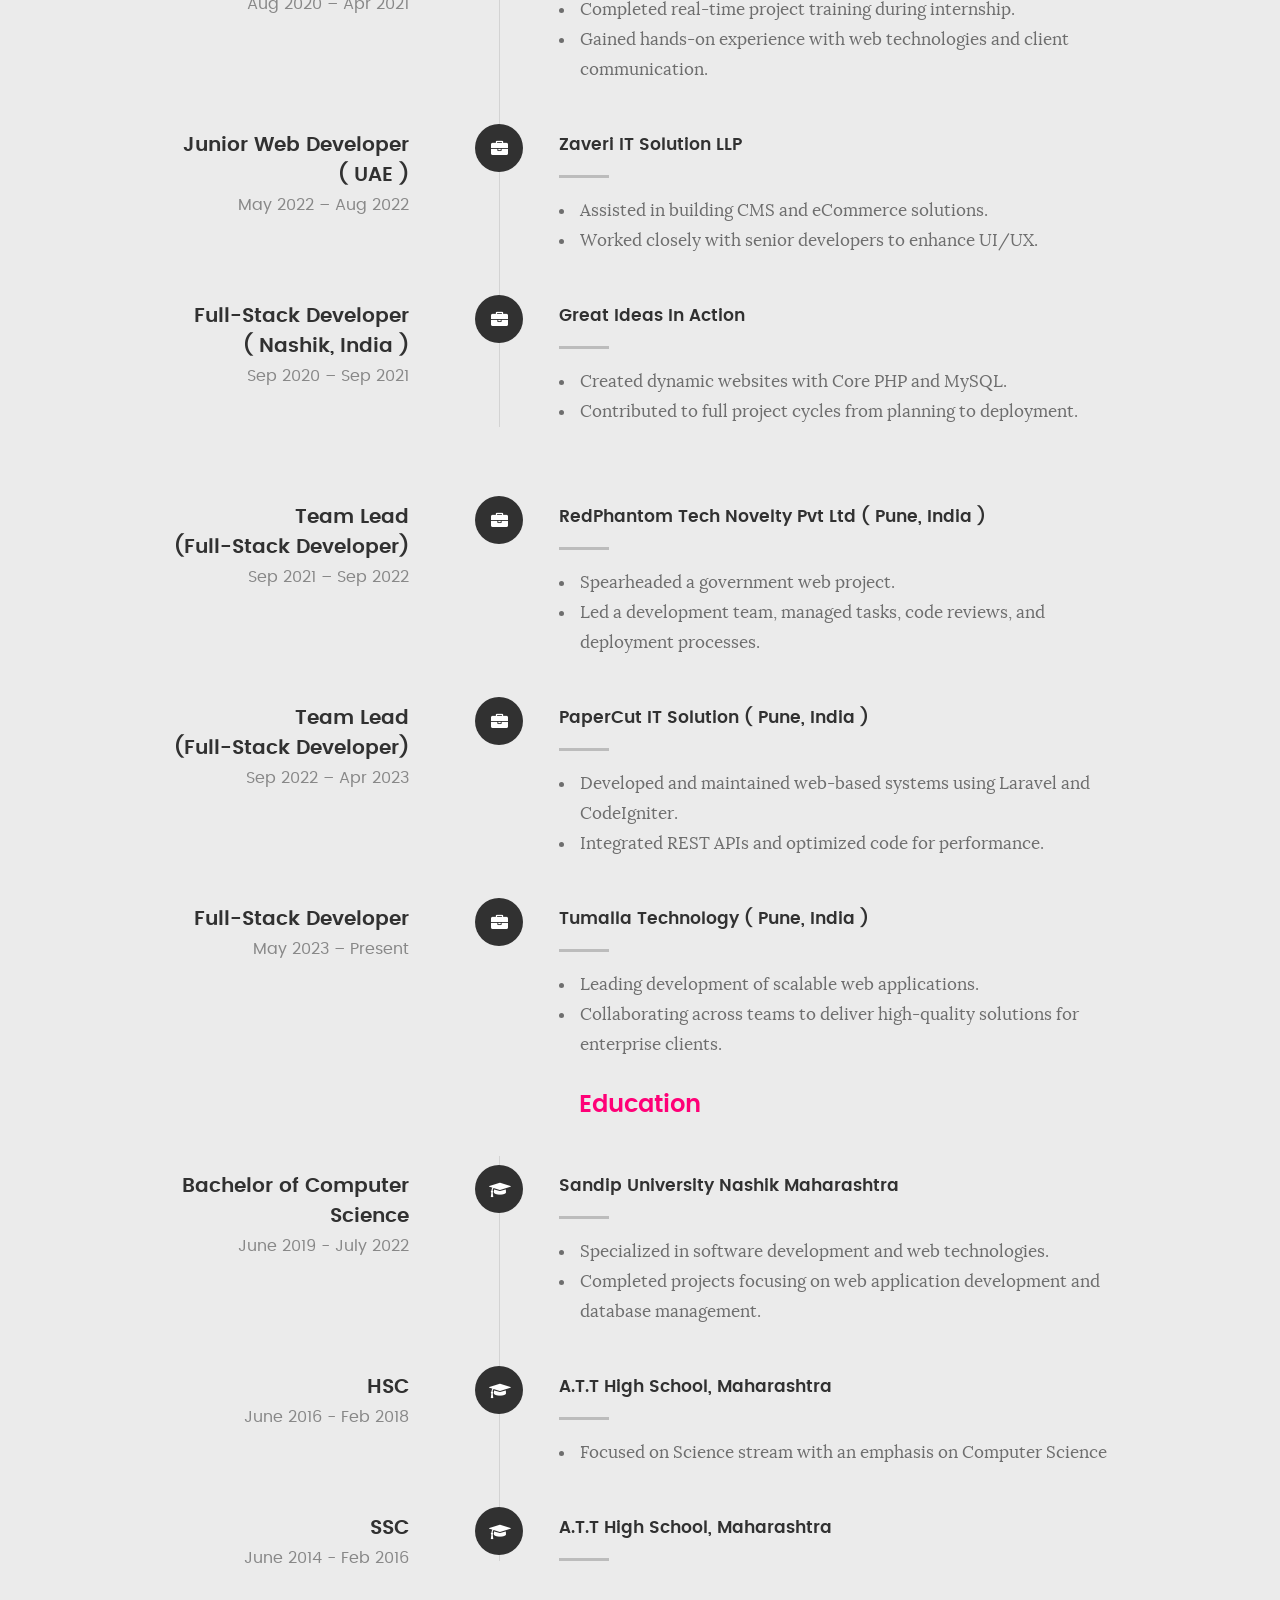
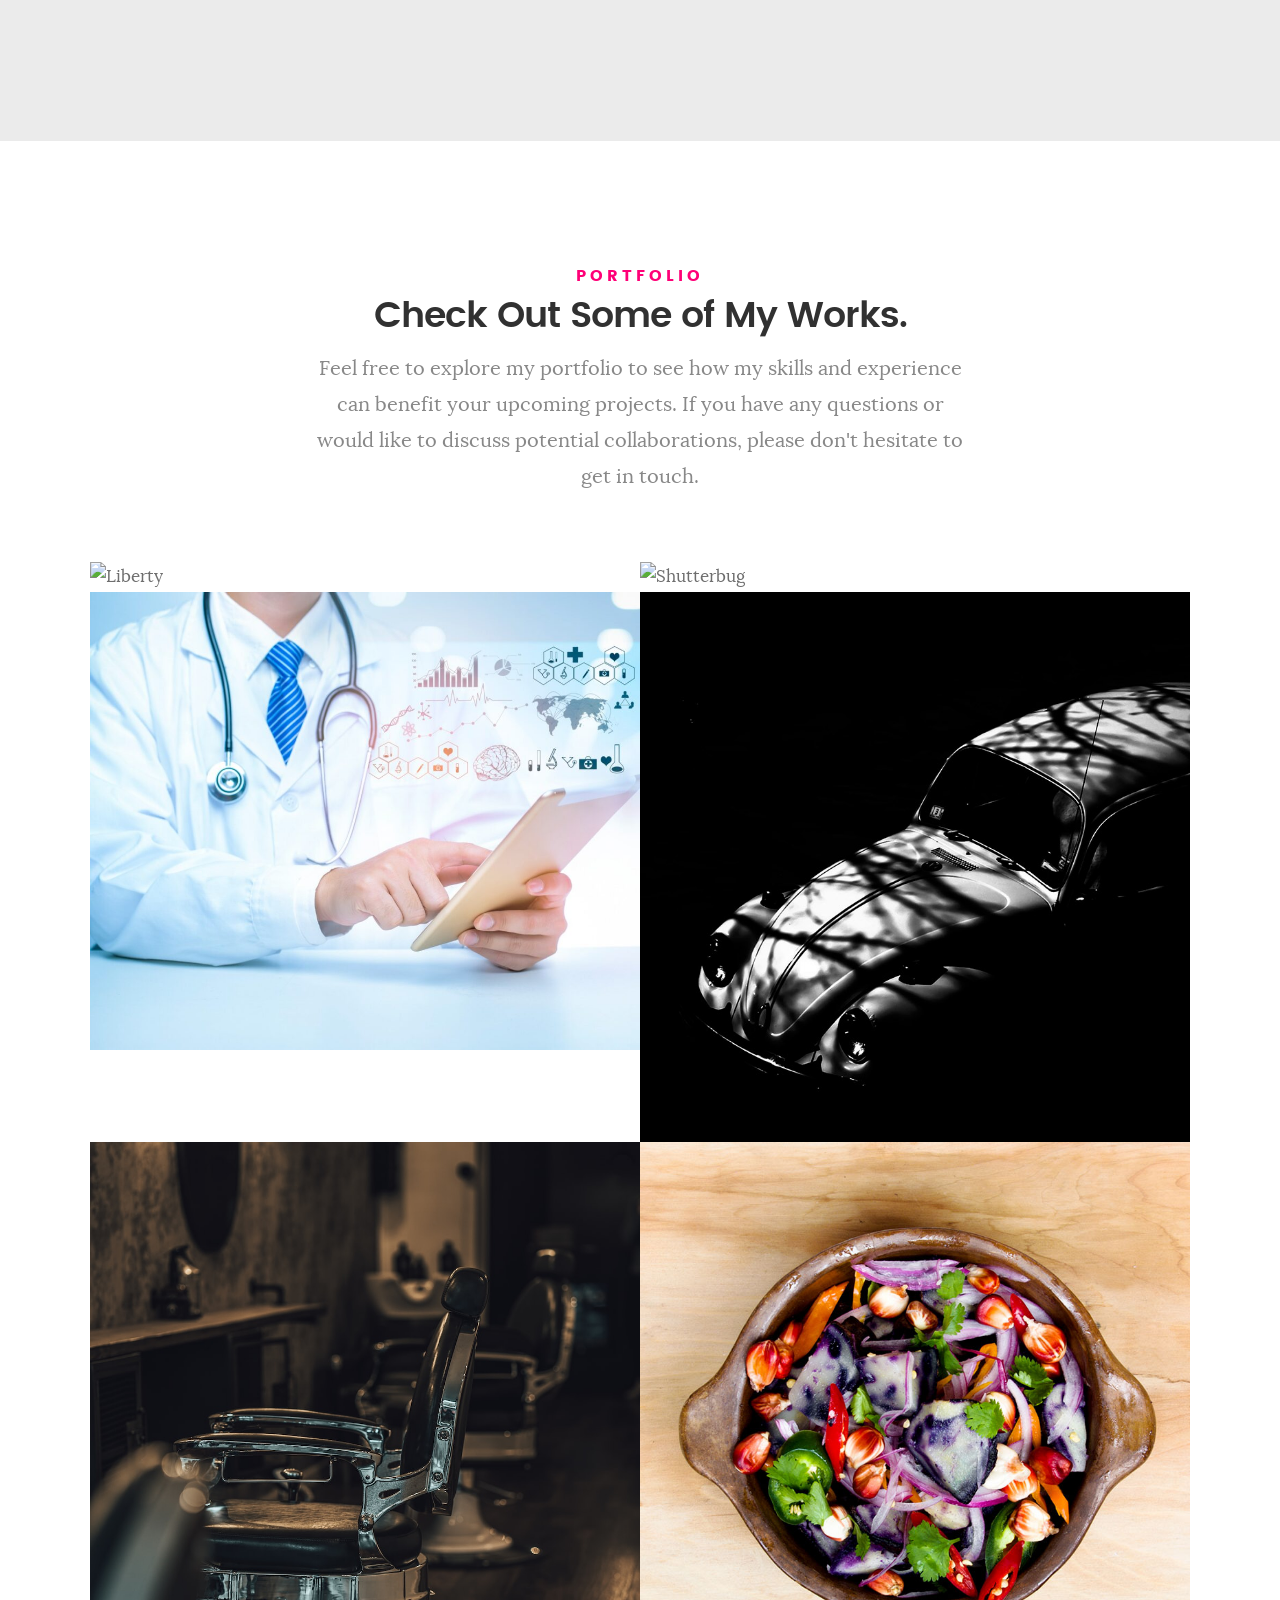
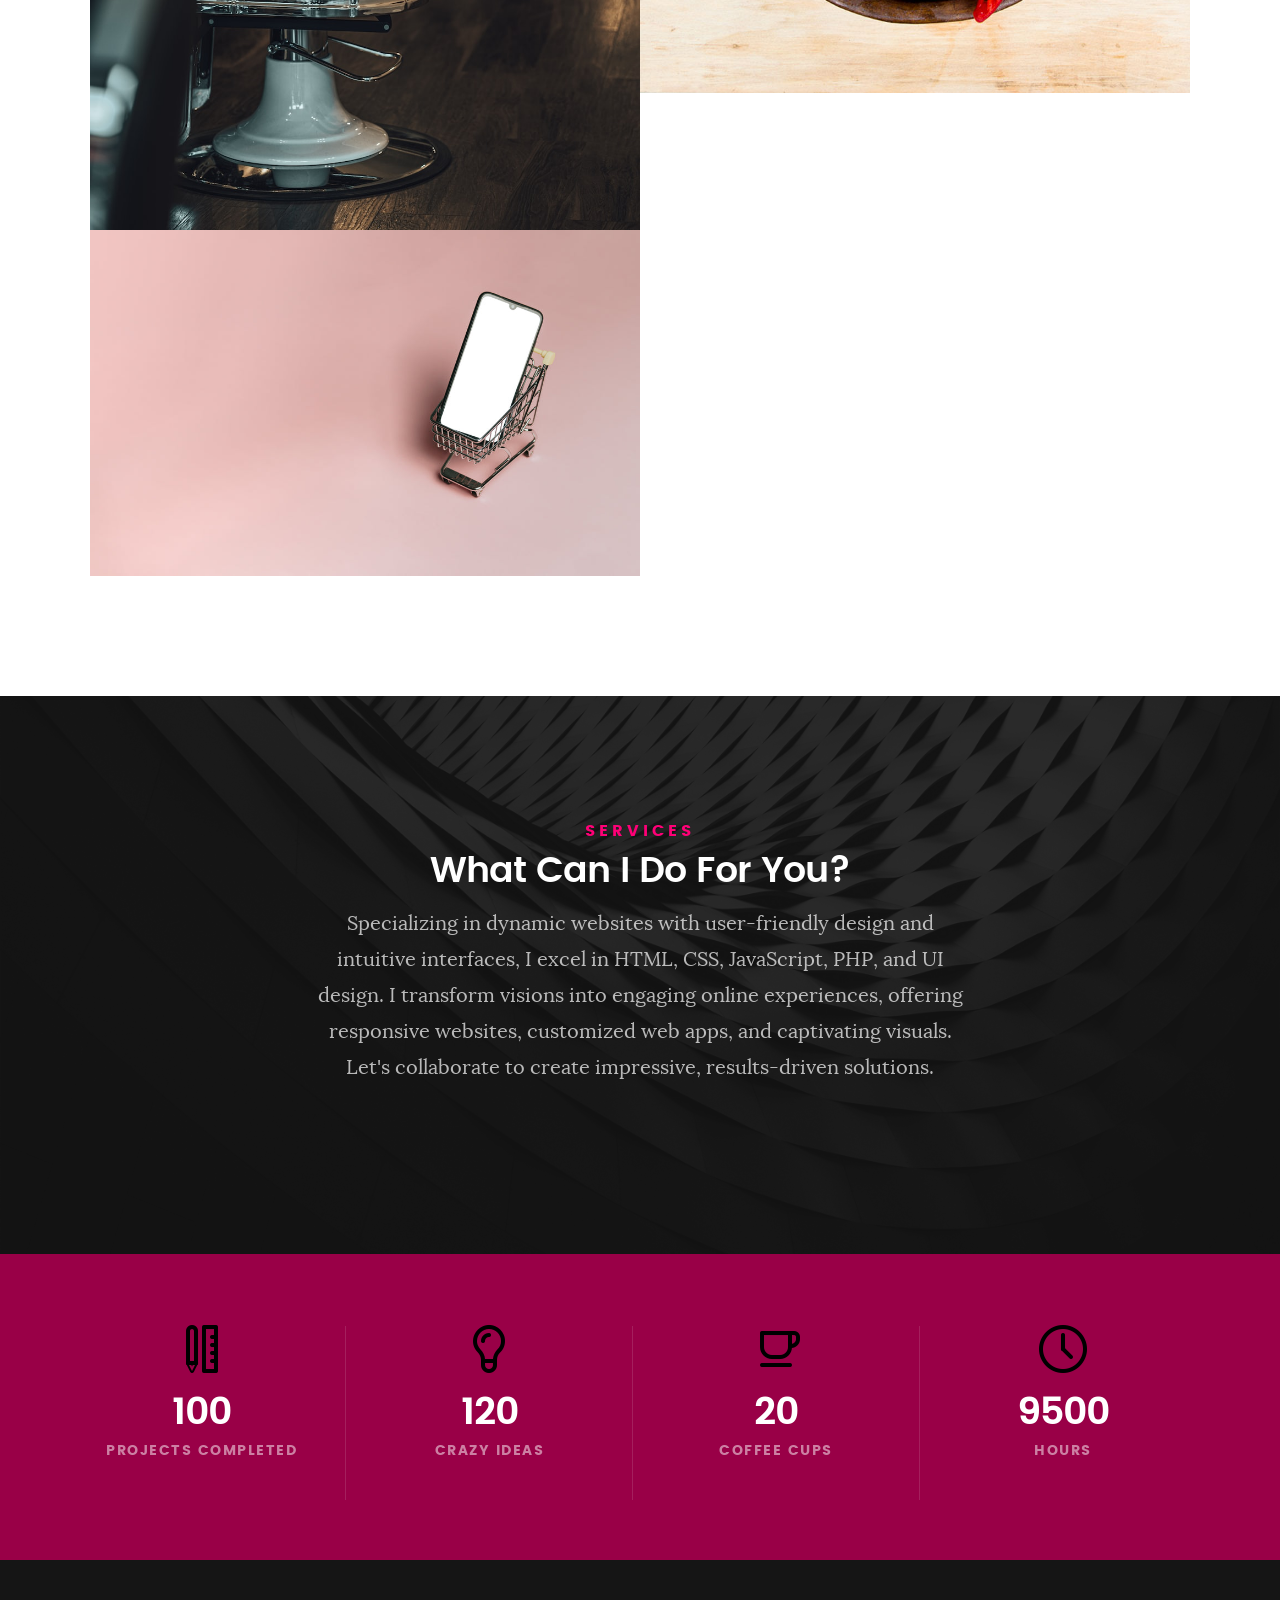
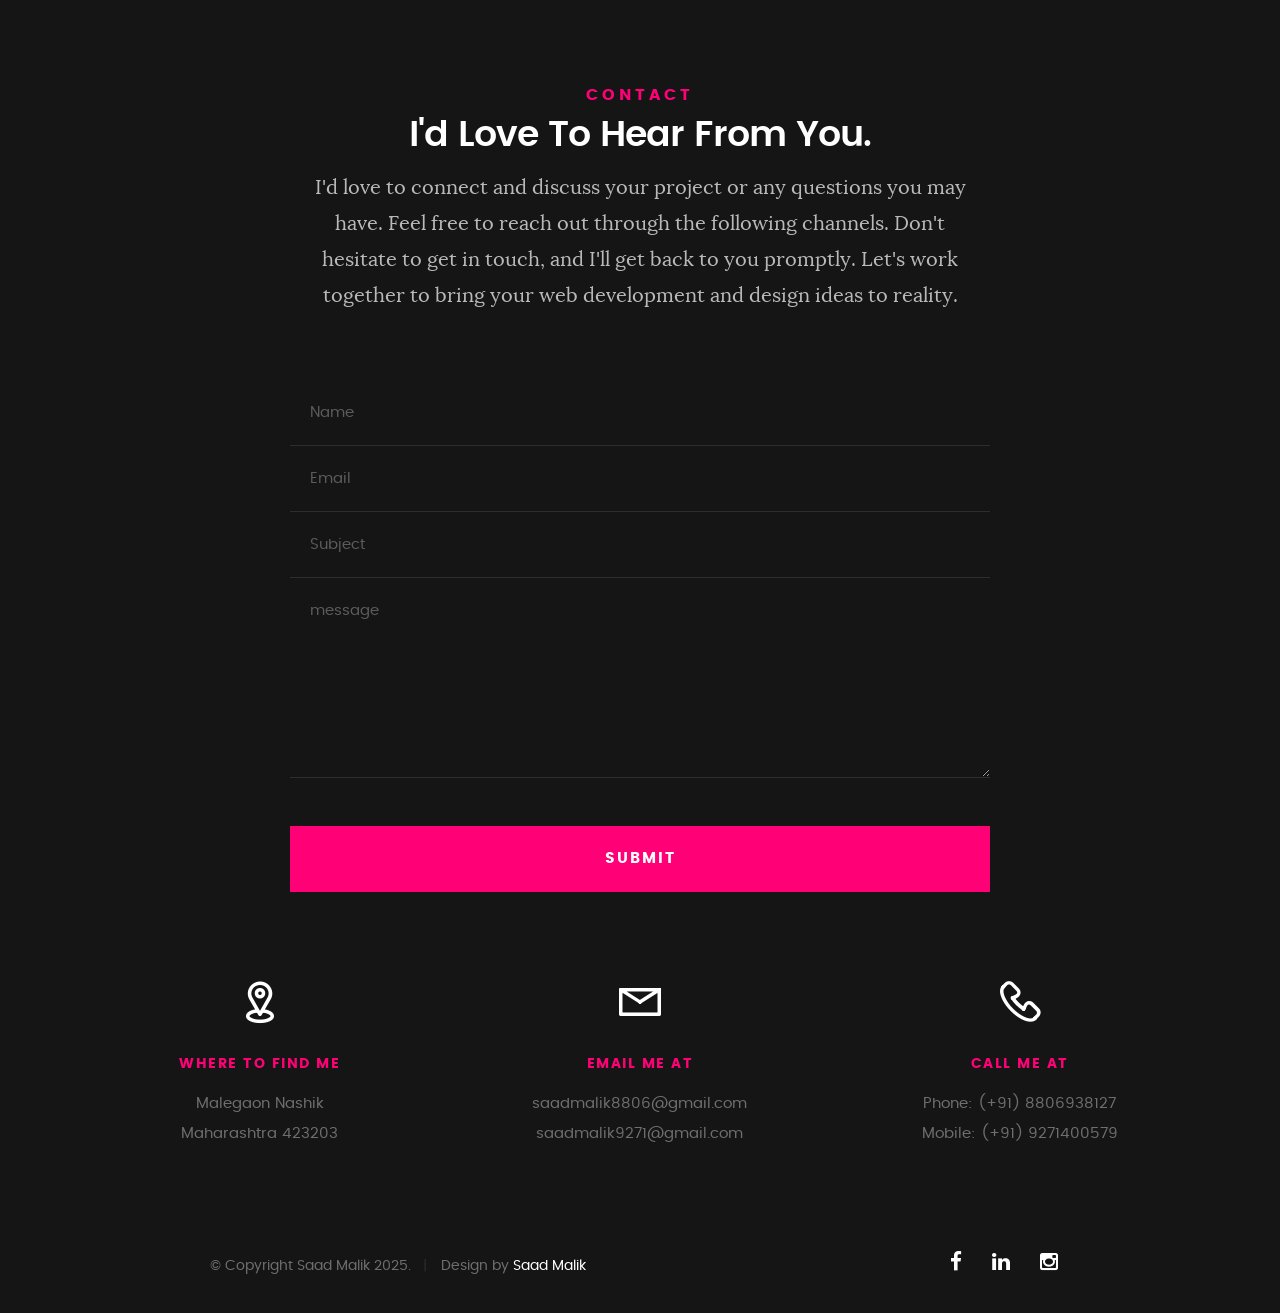
==== commit 293bbe0b: "Update index.html working on load time" ====
--- a/index.html
+++ b/index.html
@@ -1029,9 +1029,9 @@
       	</div> <!-- /row -->     	
    </footer>  
 
-<!--    <div id="preloader"> 
+   <div id="preloader"> 
     	<div id="loader"></div>
-   </div>  -->
+   </div> 
 
    <!-- Java Script
    ================================================== --> 
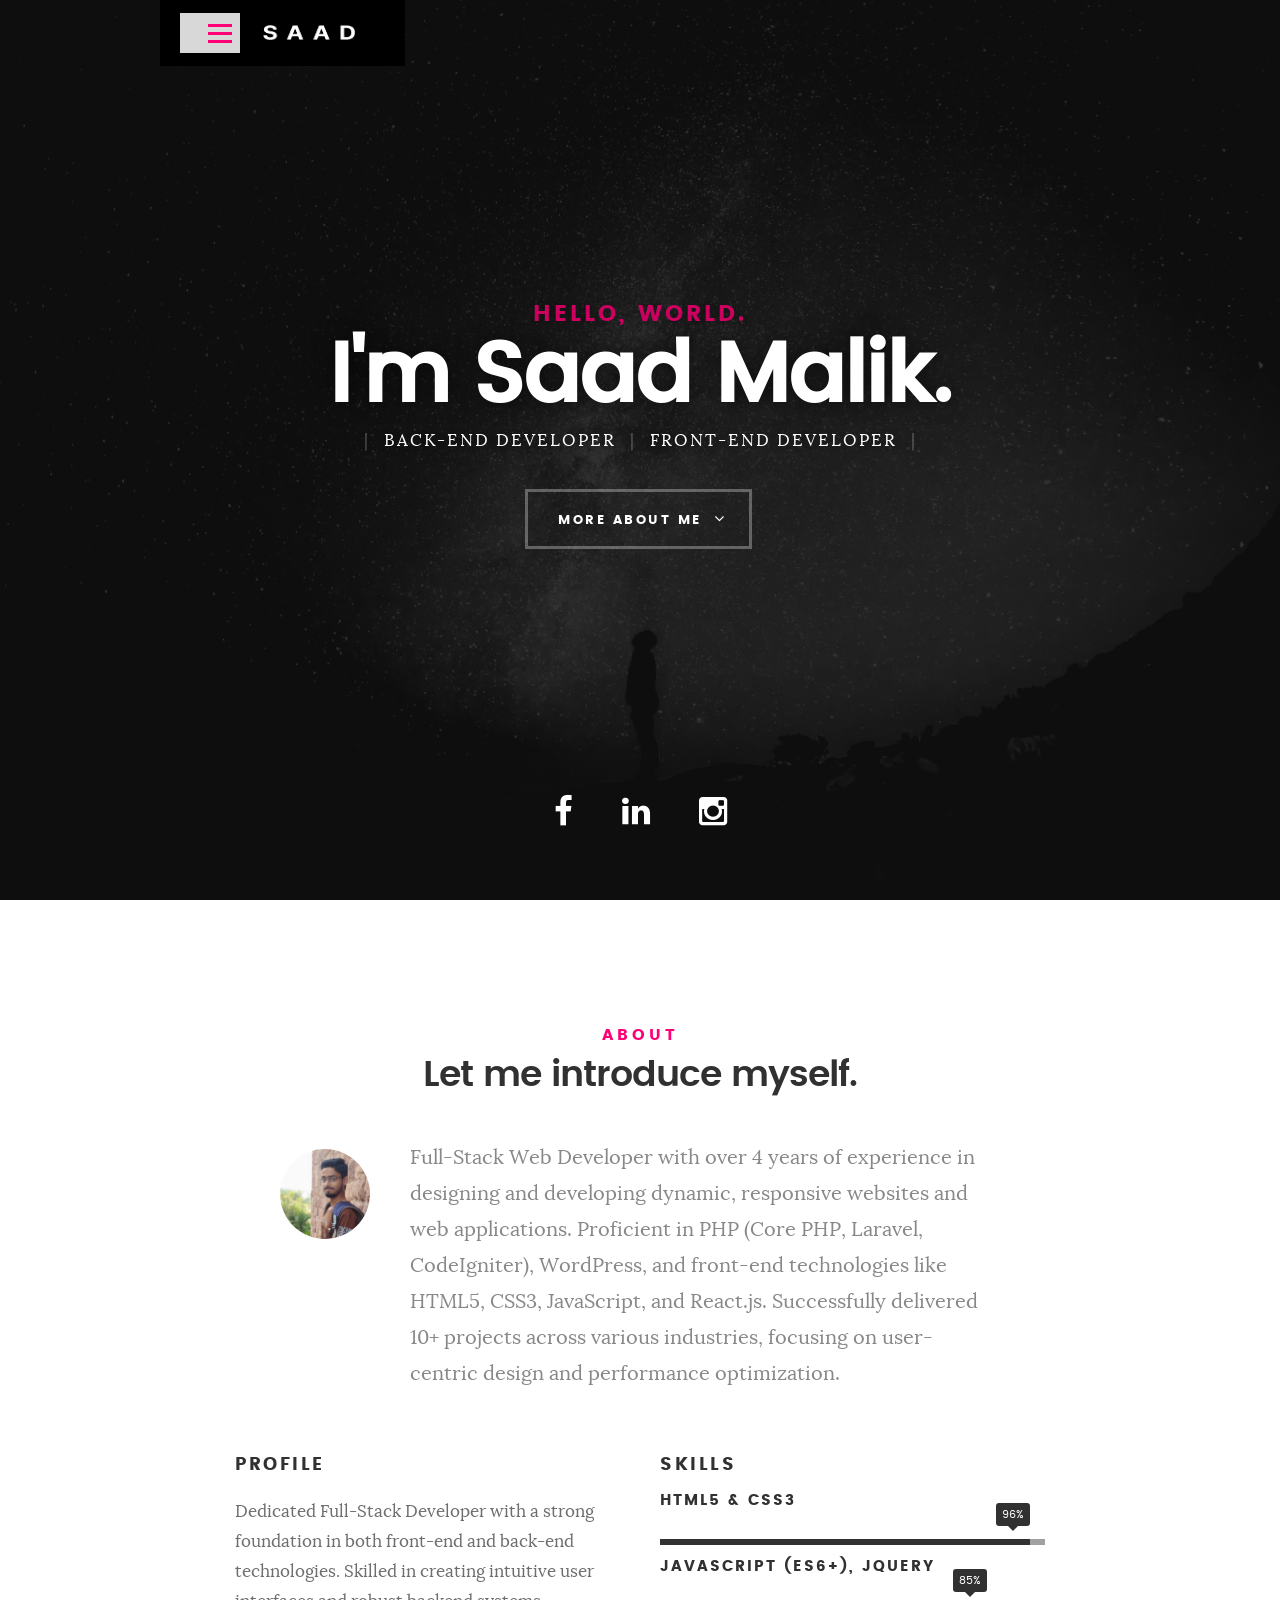
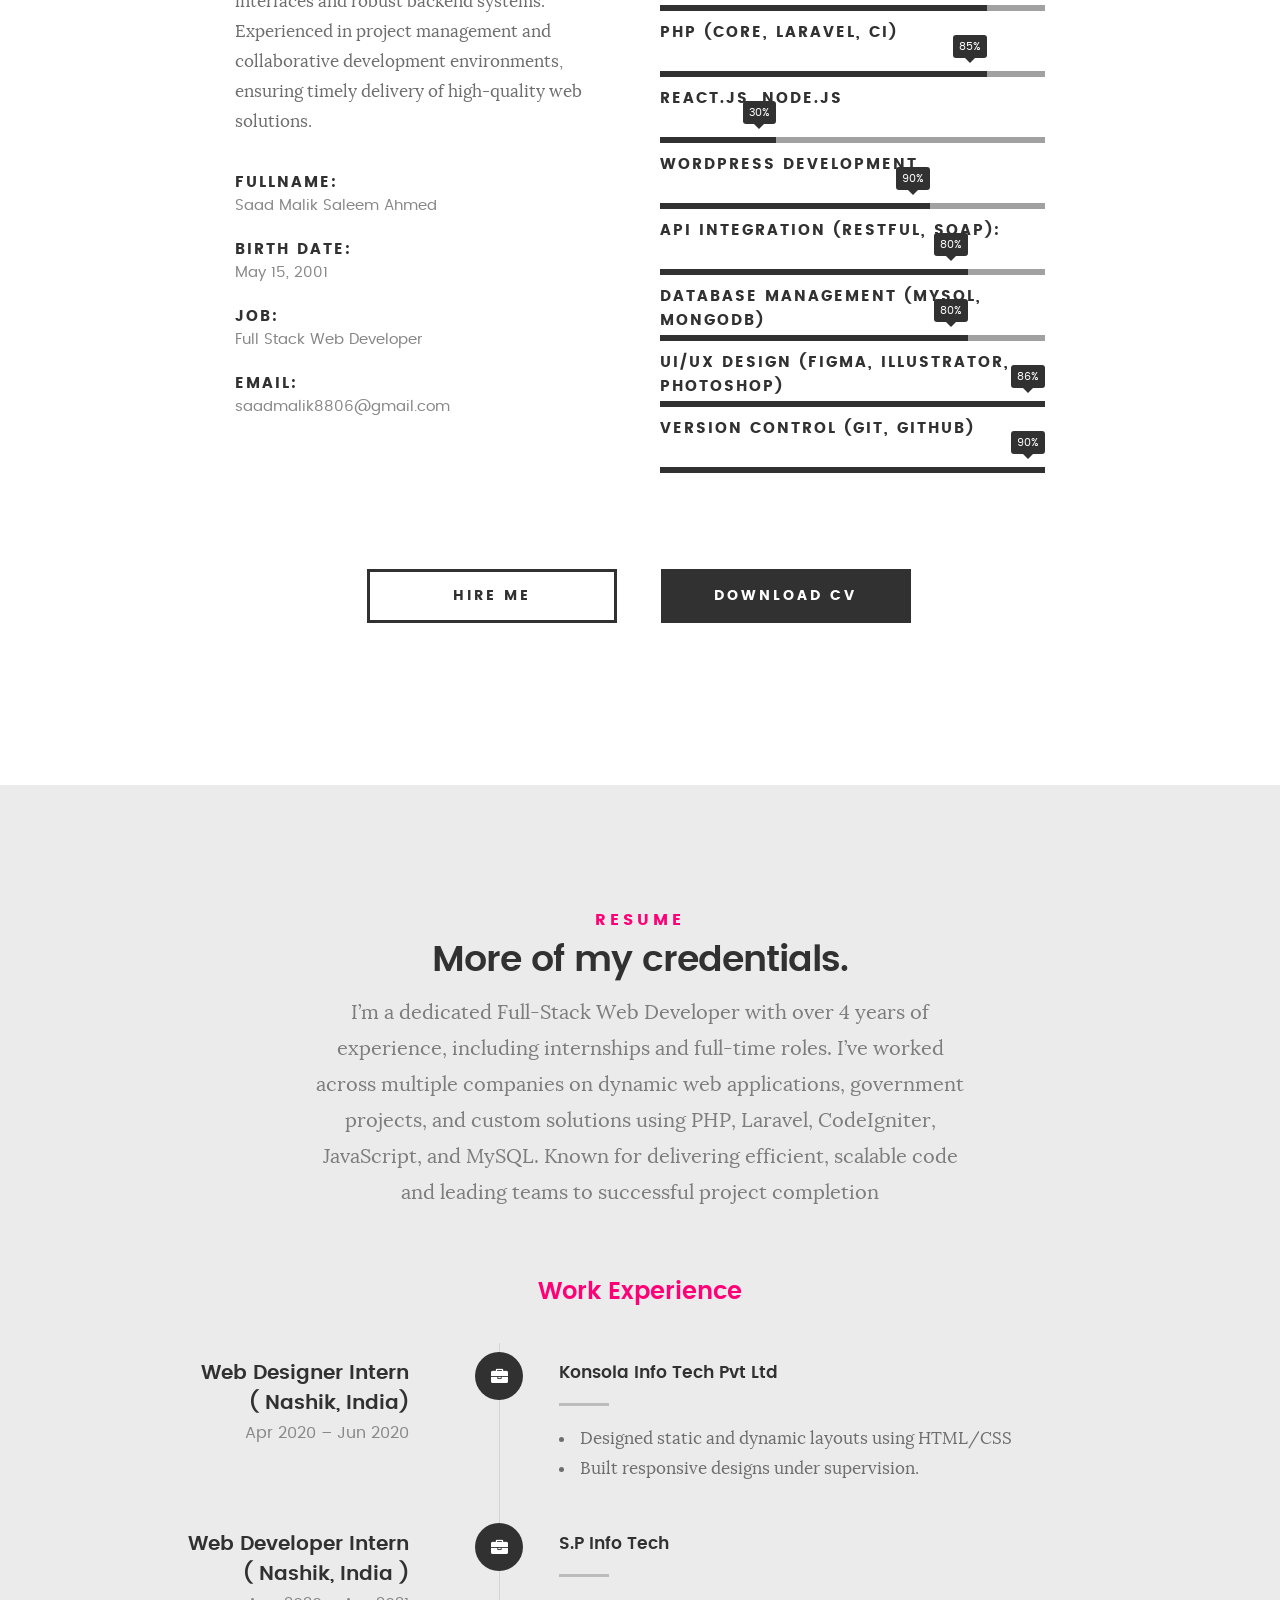
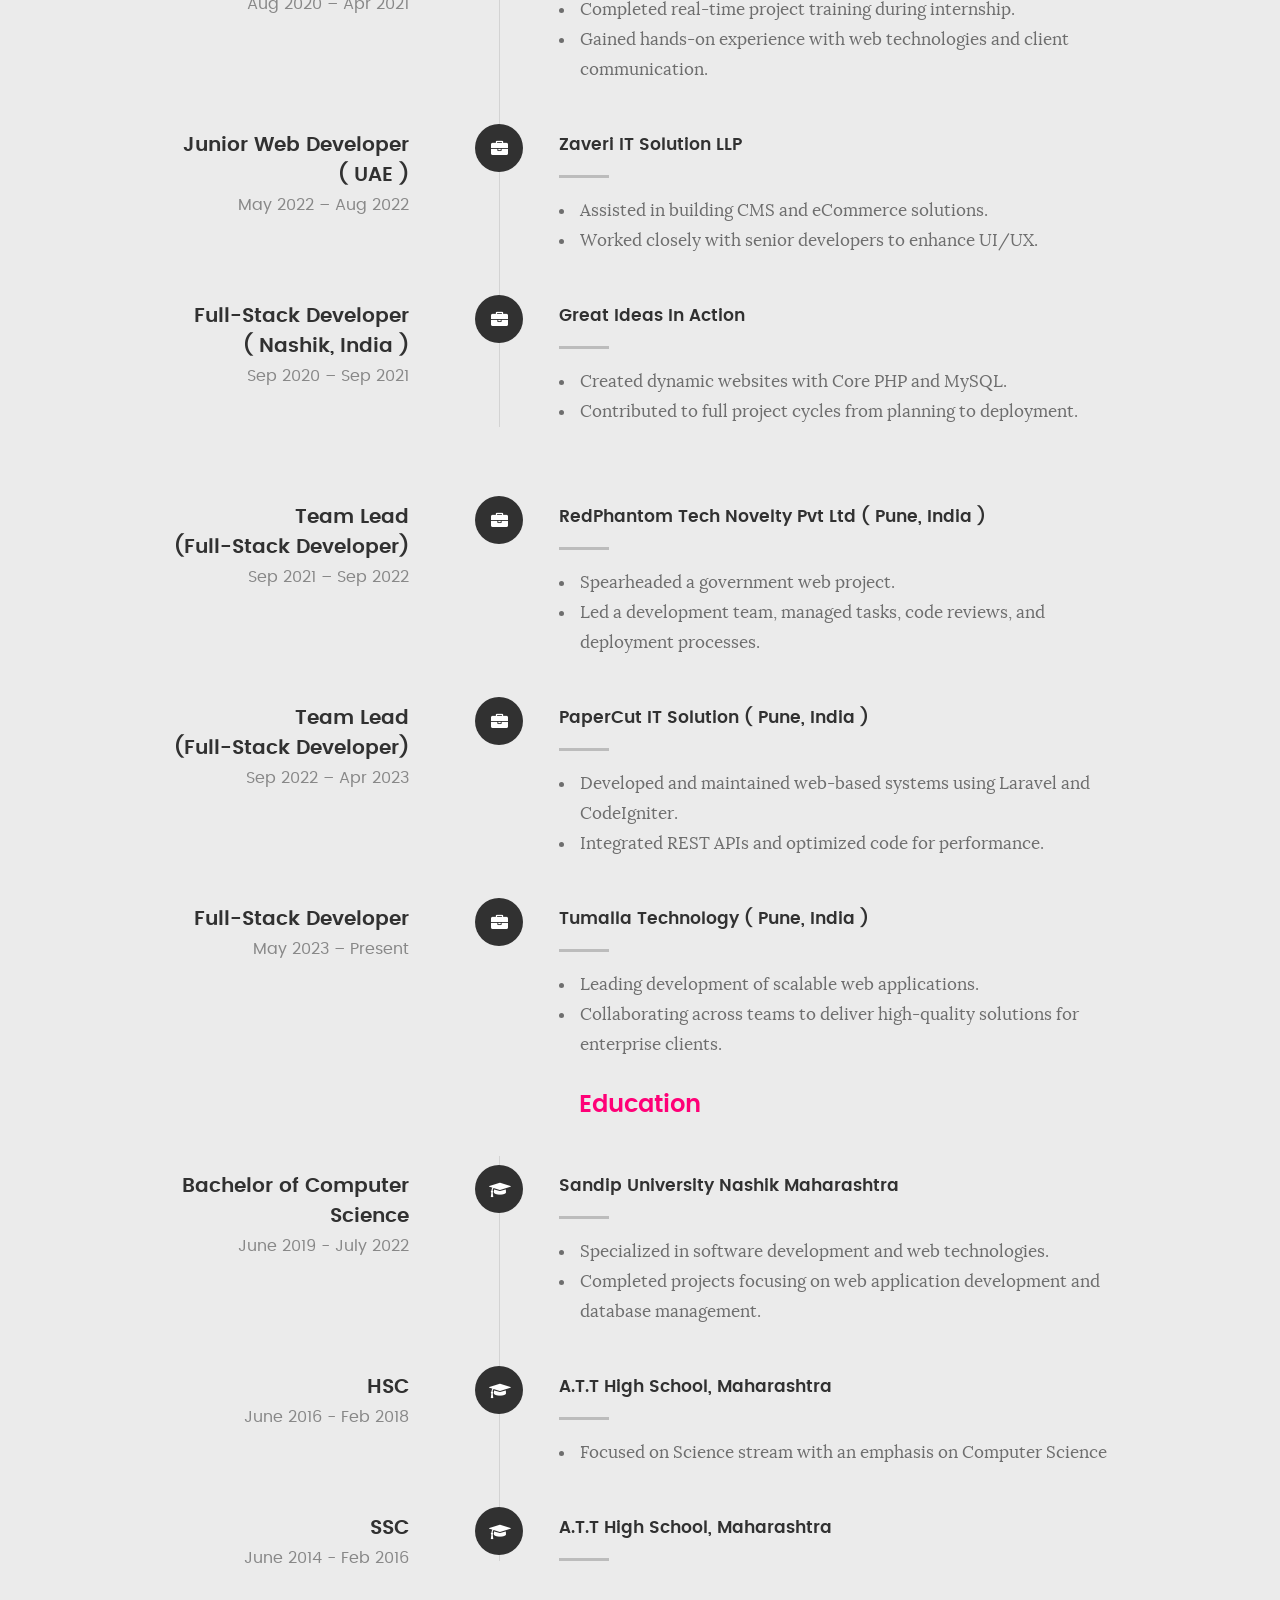
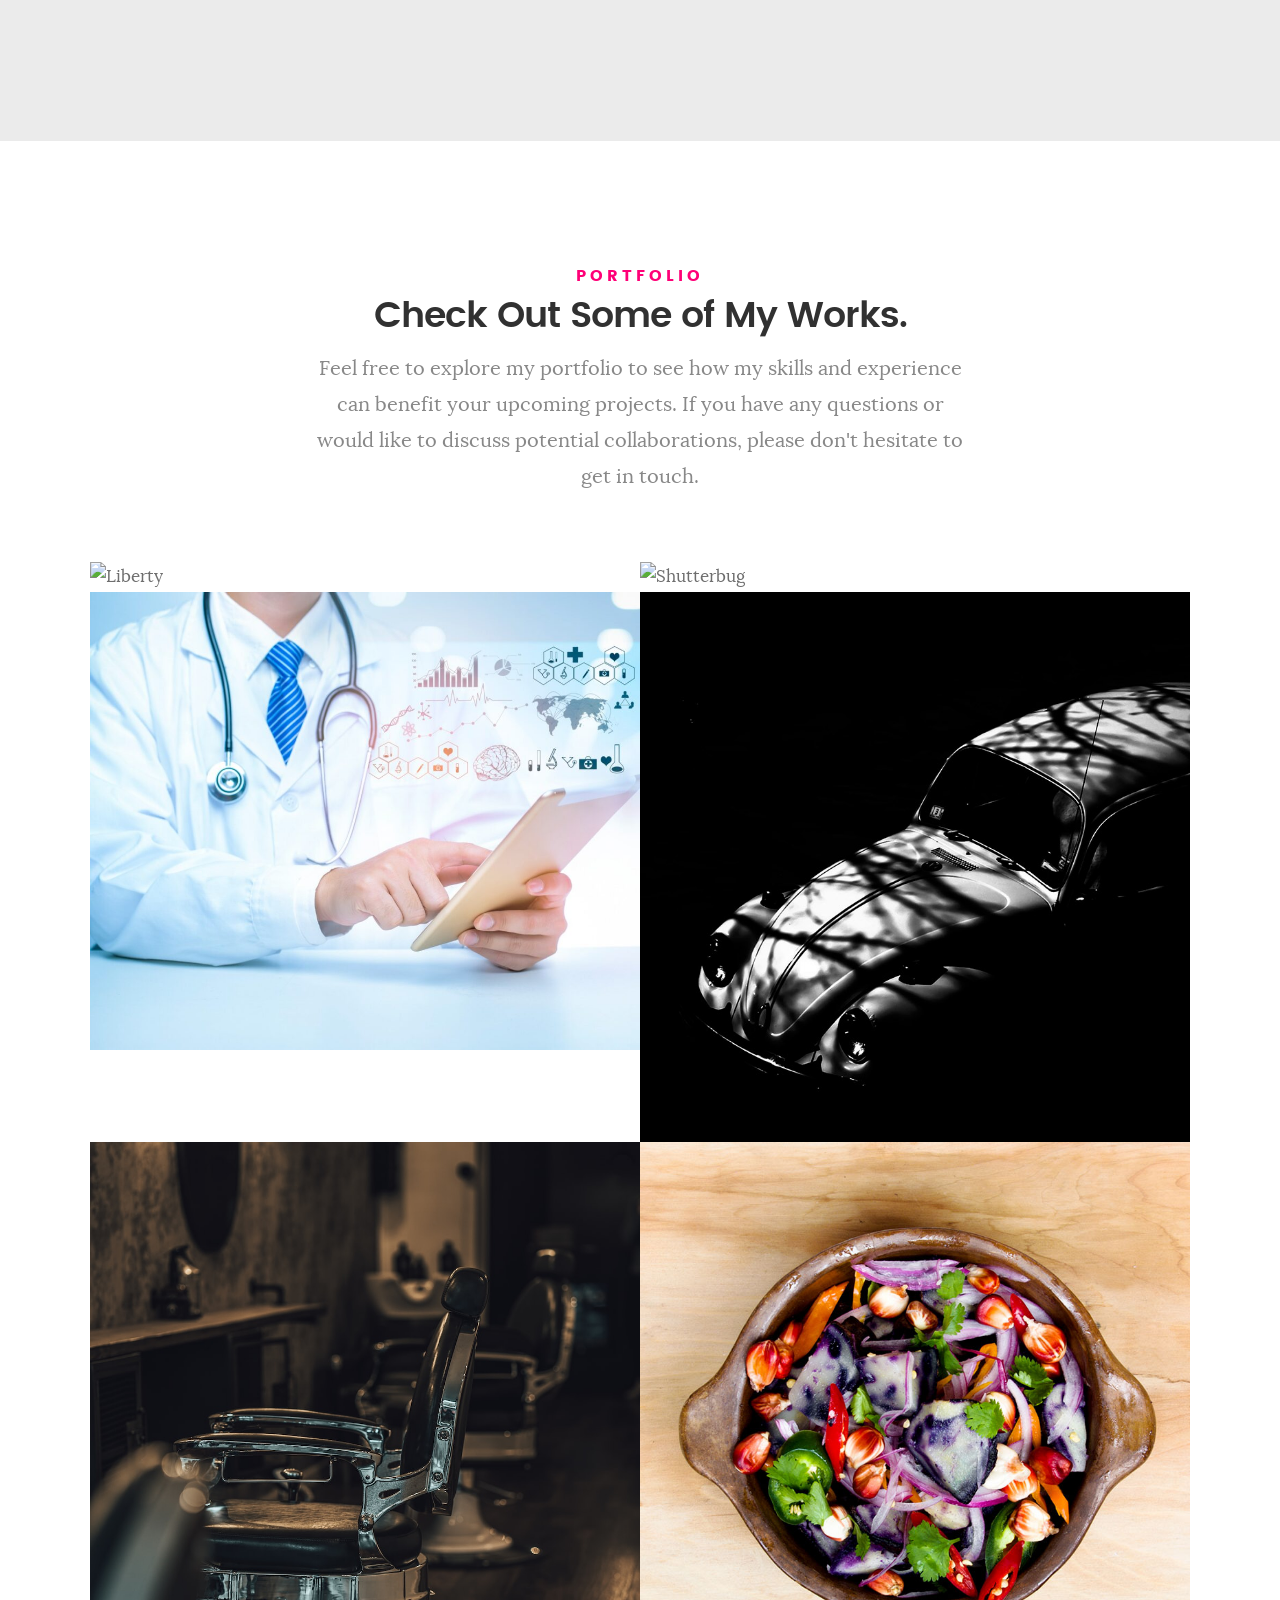
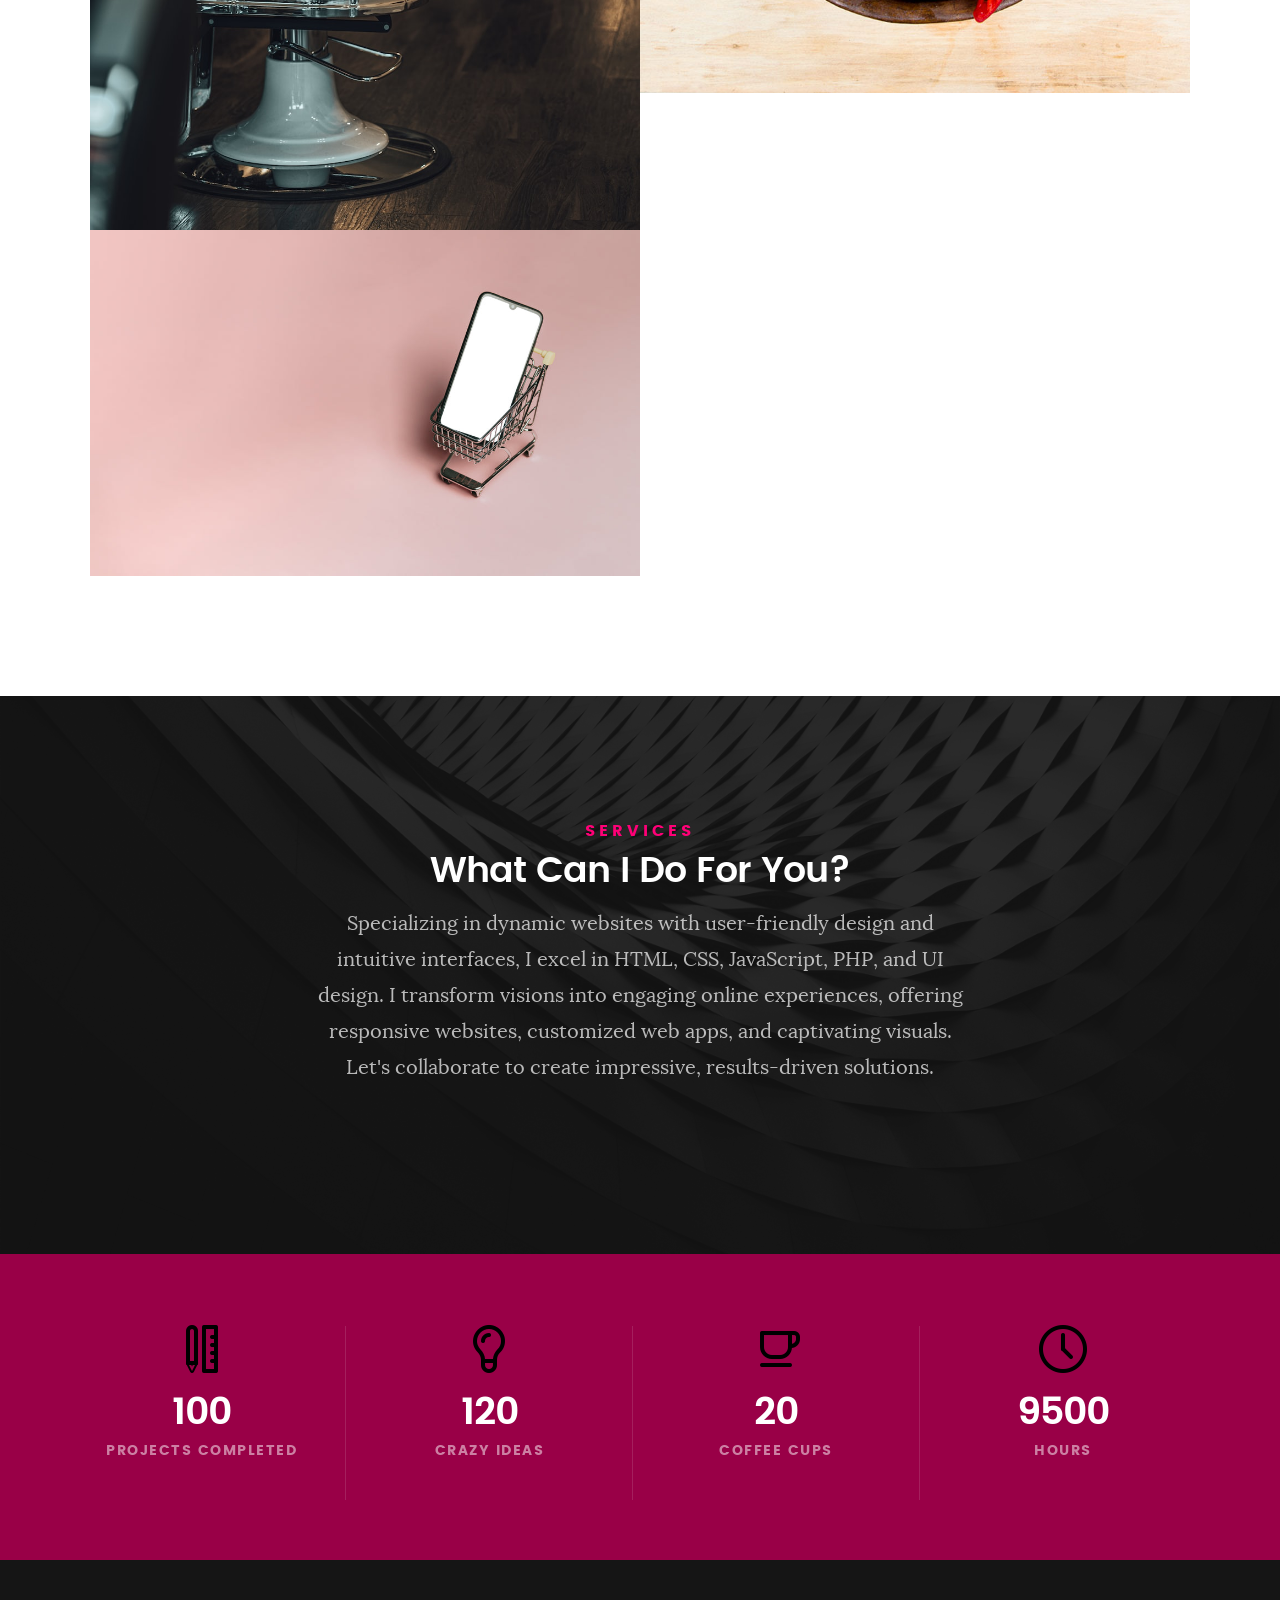
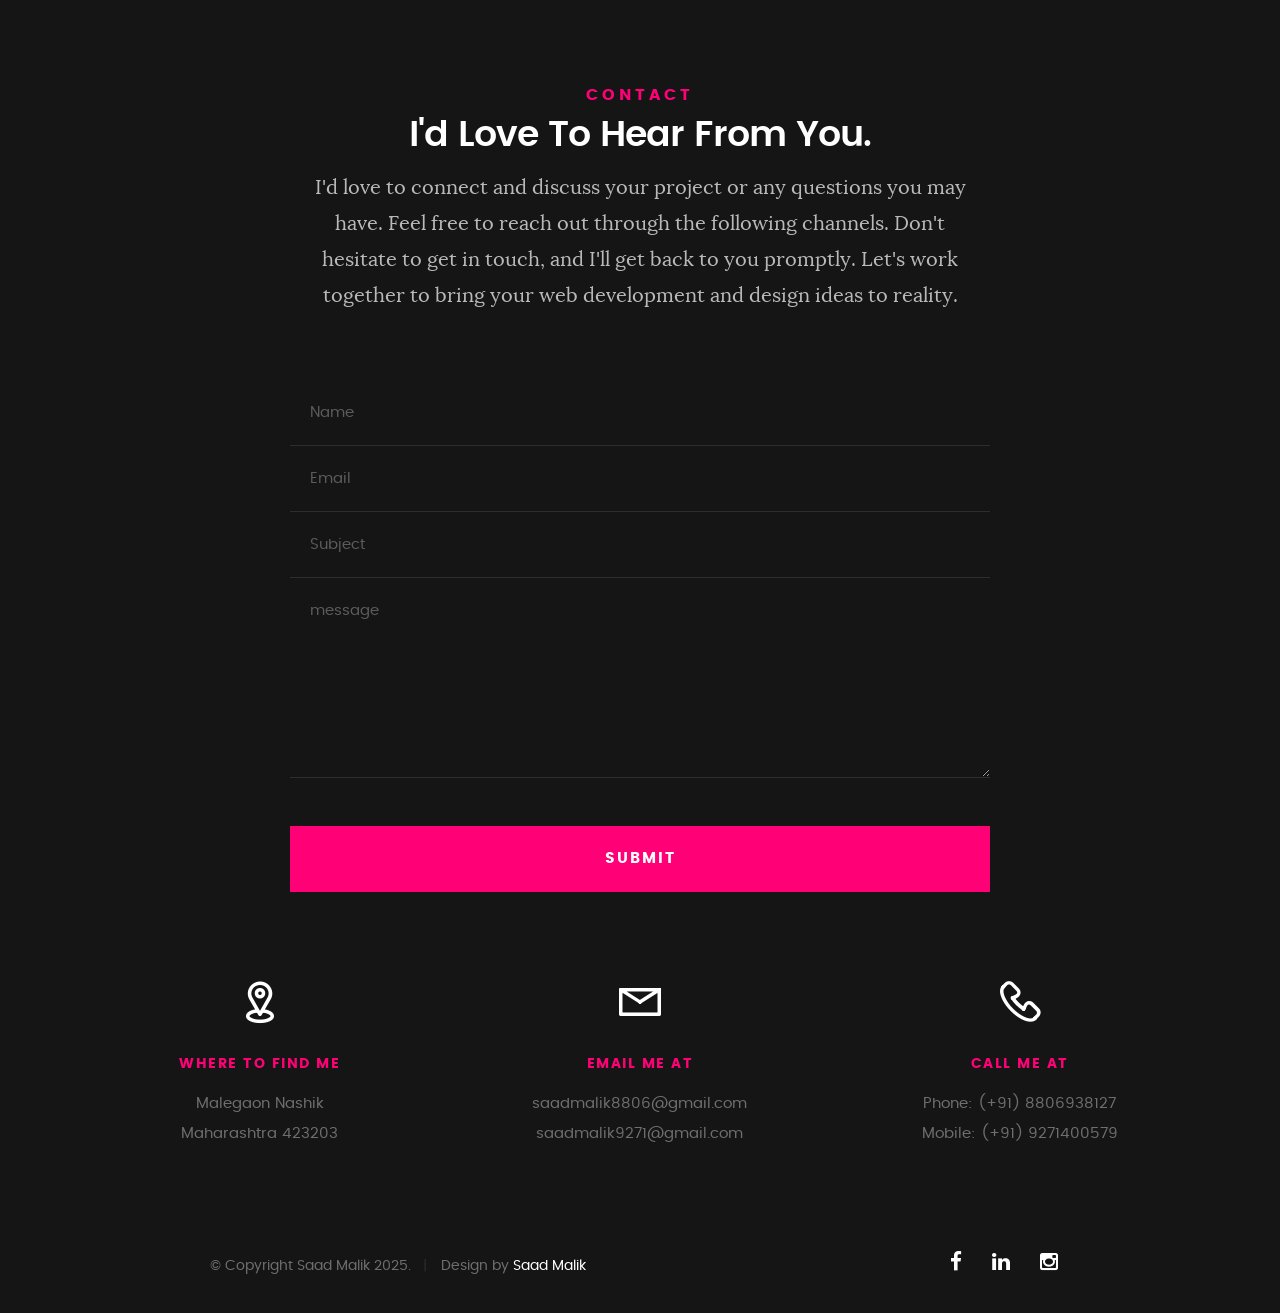
==== commit fc54b7b8: "Update index.html load time" ====
--- a/index.html
+++ b/index.html
@@ -15,25 +15,29 @@
 </head>
 <body id="top">
    <header>   	
-   	<div class="row">
-   		<div class="top-bar">
-   			<a class="menu-toggle" href="#"><span>Menu</span></a>
-	   		<div class="logo">
-		         <a href="index.html">SAAD</a>
-		      </div>		      
-		   	<nav id="main-nav-wrap">
-					<ul class="main-navigation">
-						<li class="current"><a class="smoothscroll"  href="#intro" title="">Home</a></li>
-						<li><a class="smoothscroll"  href="#about" title="">About</a></li>
-						<li><a class="smoothscroll"  href="#resume" title="">Resume</a></li>
-						<li><a class="smoothscroll"  href="#portfolio" title="">Portfolio</a></li>
-						<li><a class="smoothscroll"  href="#services" title="">Services</a></li>					
-						<li><a class="smoothscroll"  href="#contact" title="">Contact</a></li>	
-					</ul>
-				</nav>    		
-   		</div>
-   	</div>
-   </header>
+  <div class="row">
+    <div class="top-bar">
+      <!-- Fixed: Changed <a> to <button> -->
+      <button class="menu-toggle"><span>Menu</span></button>
+
+      <div class="logo">
+        <a href="index.html">SAAD</a>
+      </div>		      
+      
+      <nav id="main-nav-wrap">
+        <ul class="main-navigation">
+          <li class="current"><a class="smoothscroll" href="#intro" title="">Home</a></li>
+          <li><a class="smoothscroll" href="#about" title="">About</a></li>
+          <li><a class="smoothscroll" href="#resume" title="">Resume</a></li>
+          <li><a class="smoothscroll" href="#portfolio" title="">Portfolio</a></li>
+          <li><a class="smoothscroll" href="#services" title="">Services</a></li>					
+          <li><a class="smoothscroll" href="#contact" title="">Contact</a></li>	
+        </ul>
+      </nav>    		
+    </div>
+  </div>
+</header>
+
 
    <section id="intro">   
 
@@ -1029,9 +1033,9 @@
       	</div> <!-- /row -->     	
    </footer>  
 
-   <div id="preloader"> 
+<!--    <div id="preloader"> 
     	<div id="loader"></div>
-   </div> 
+   </div>  -->
 
    <!-- Java Script
    ================================================== --> 
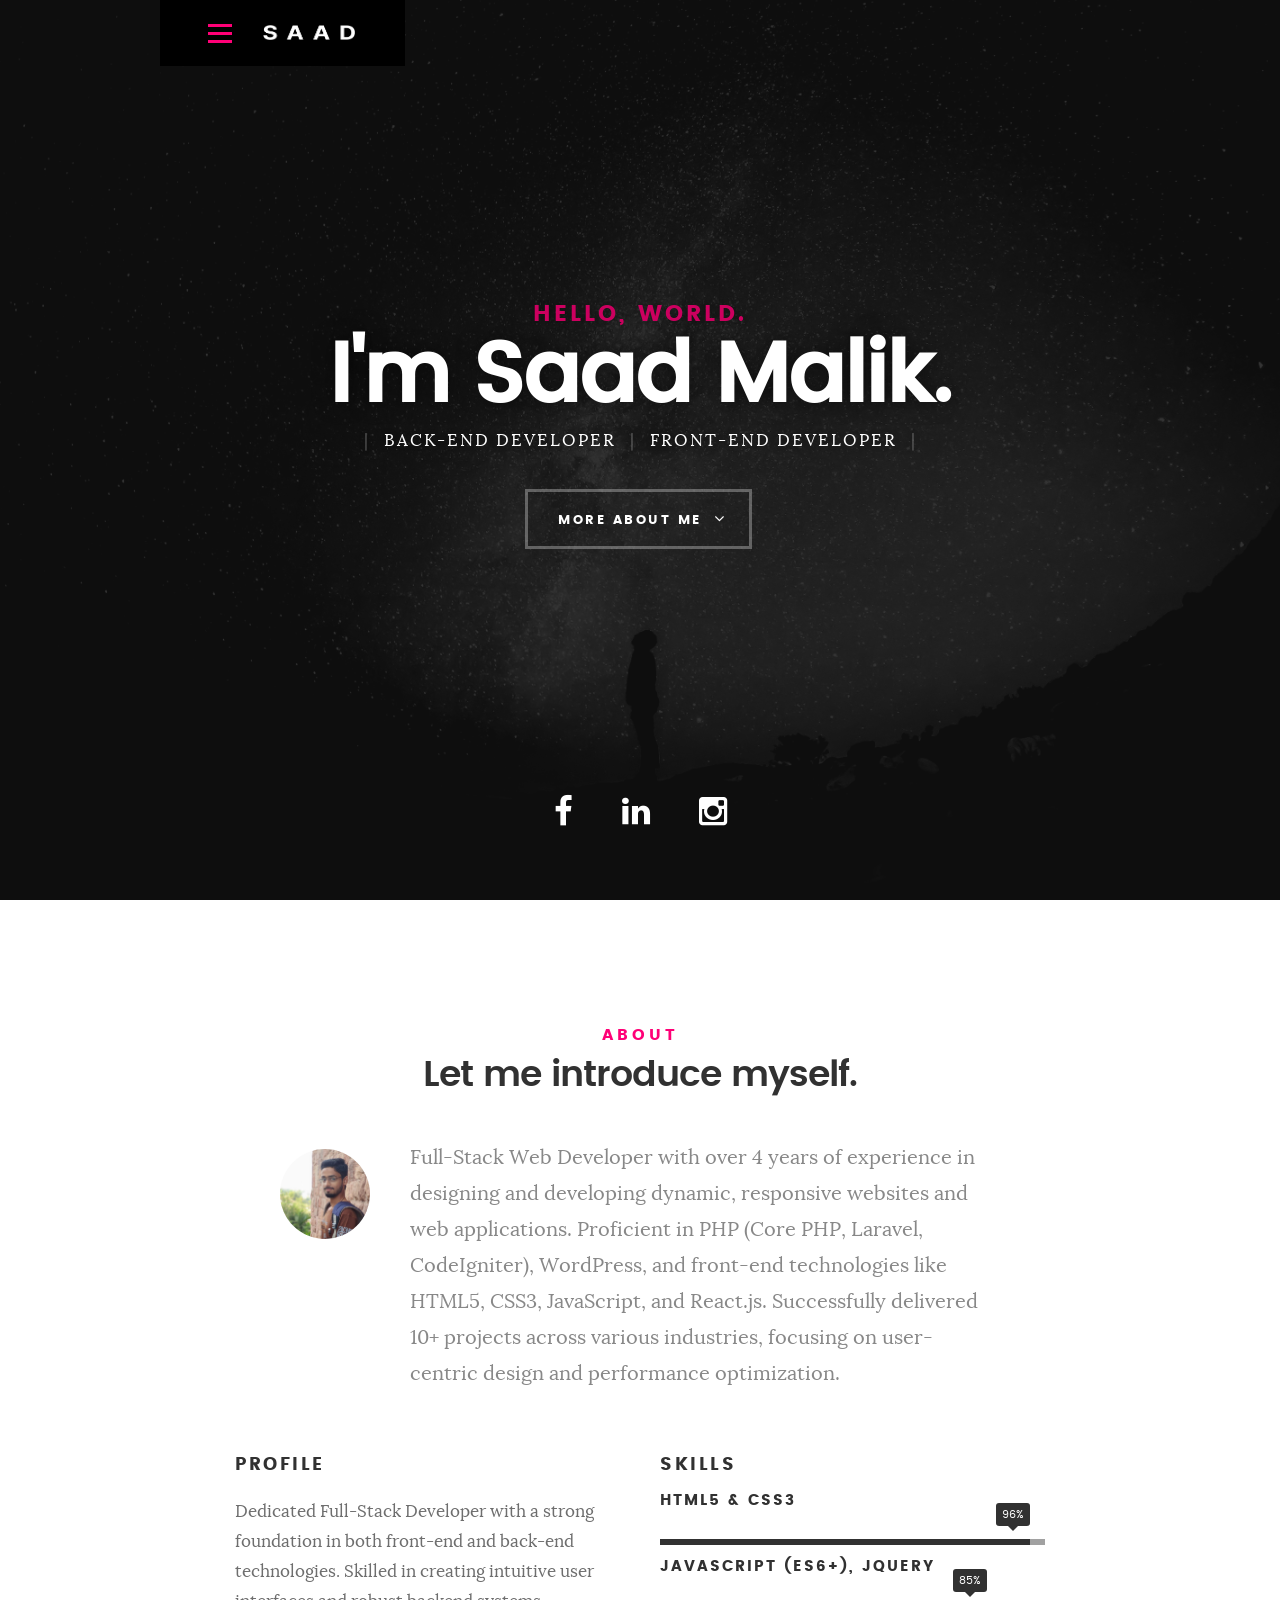
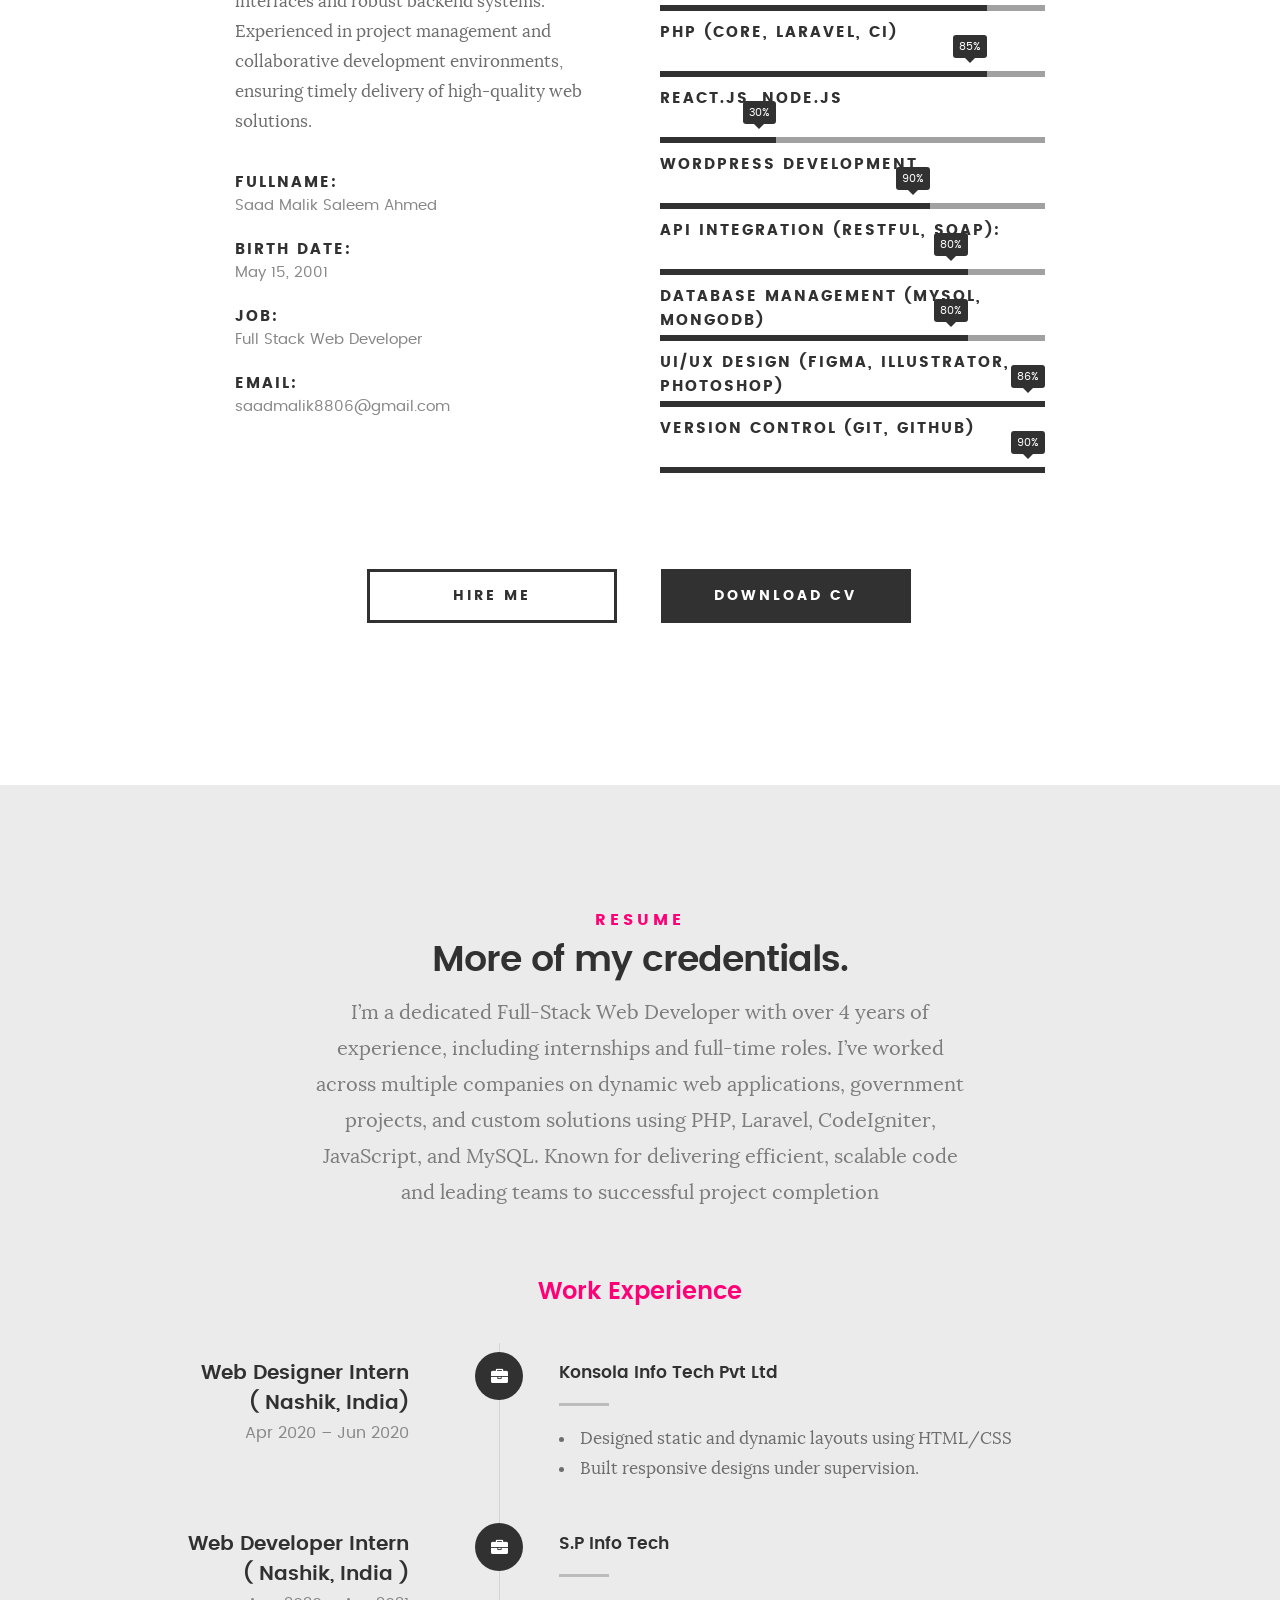
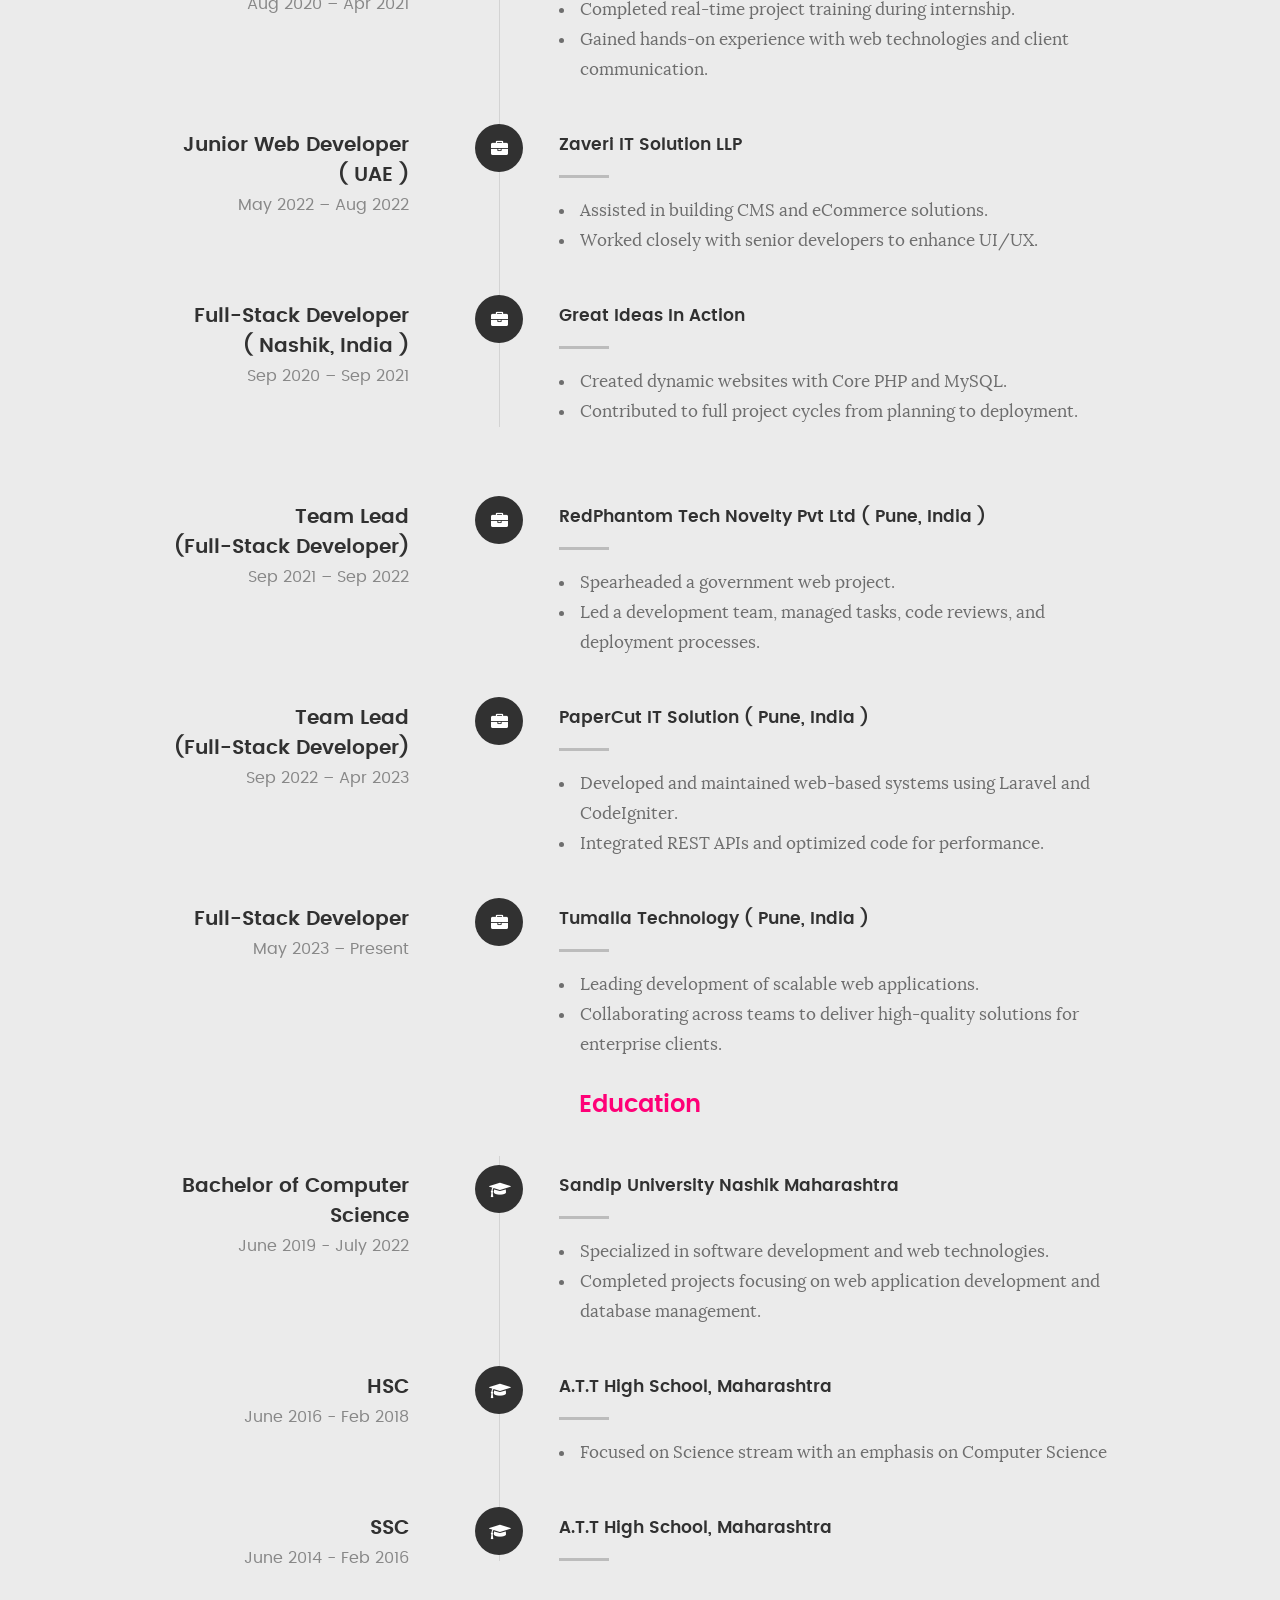
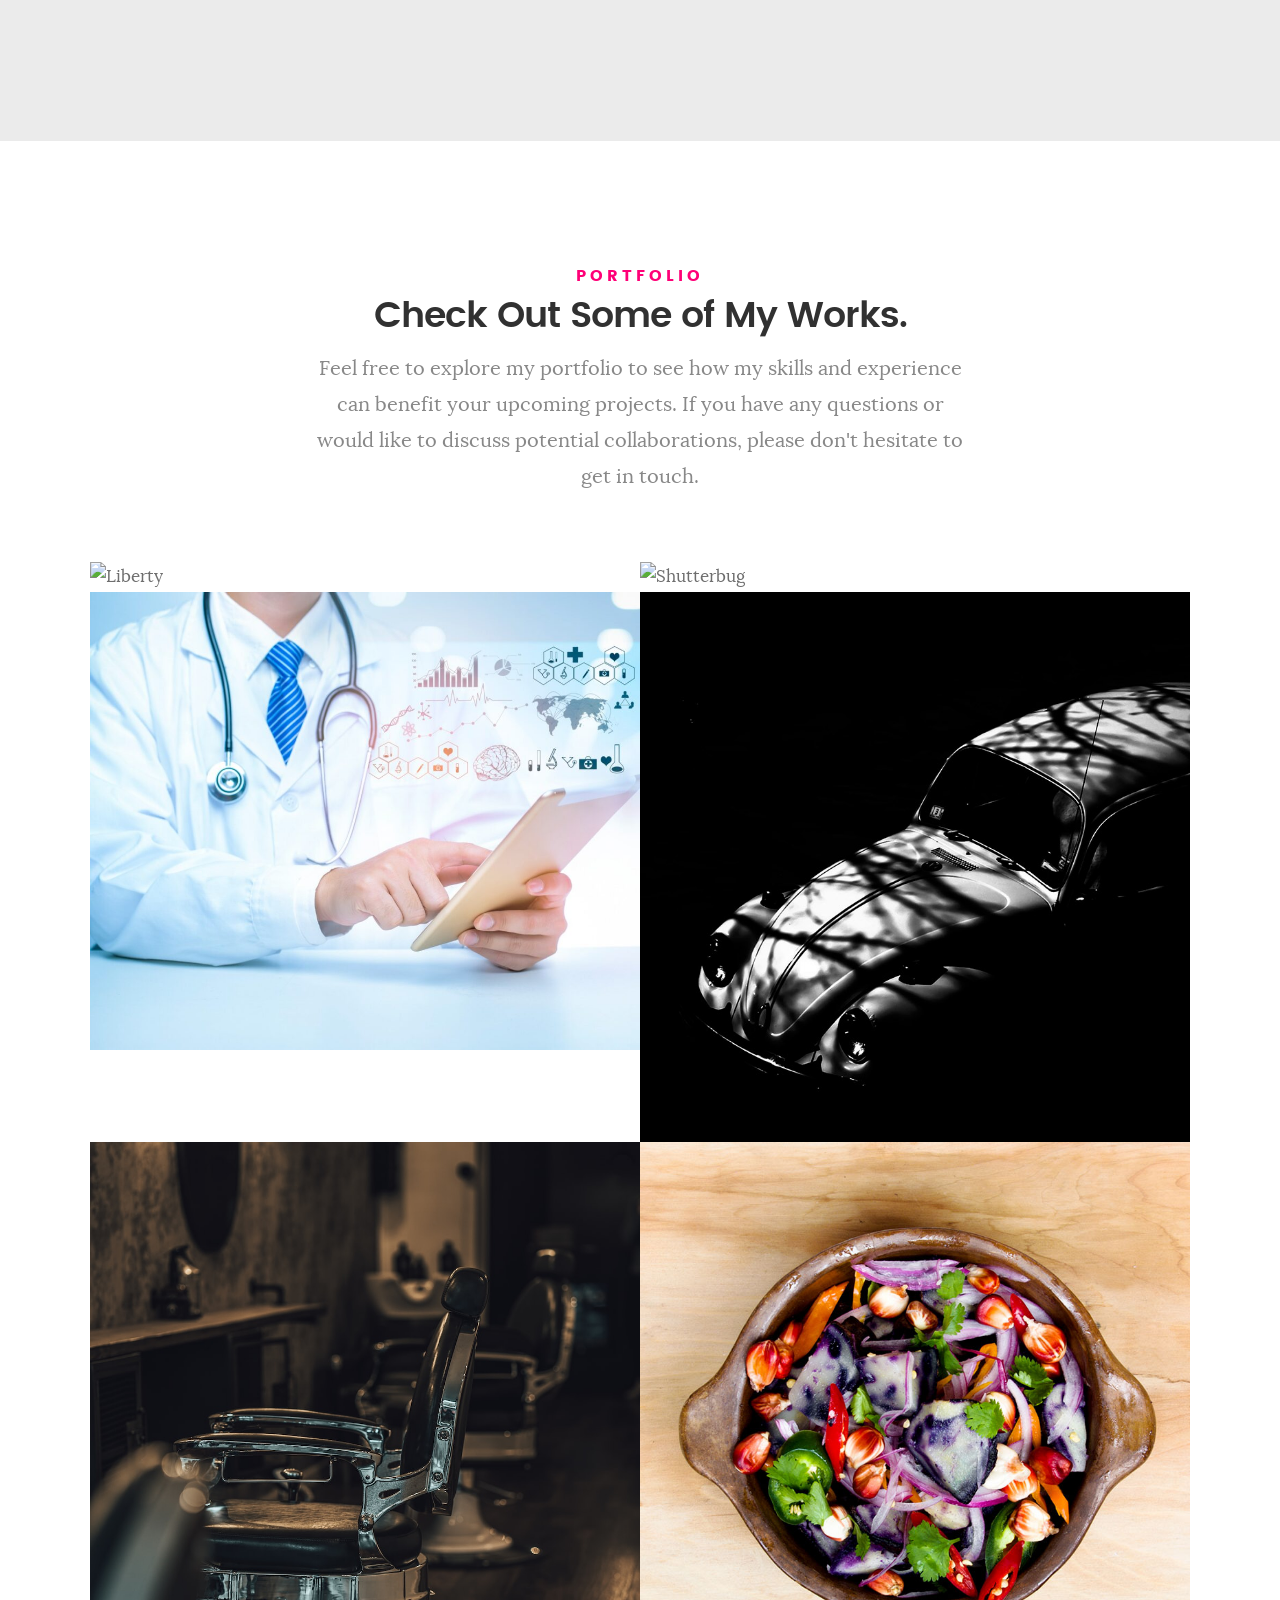
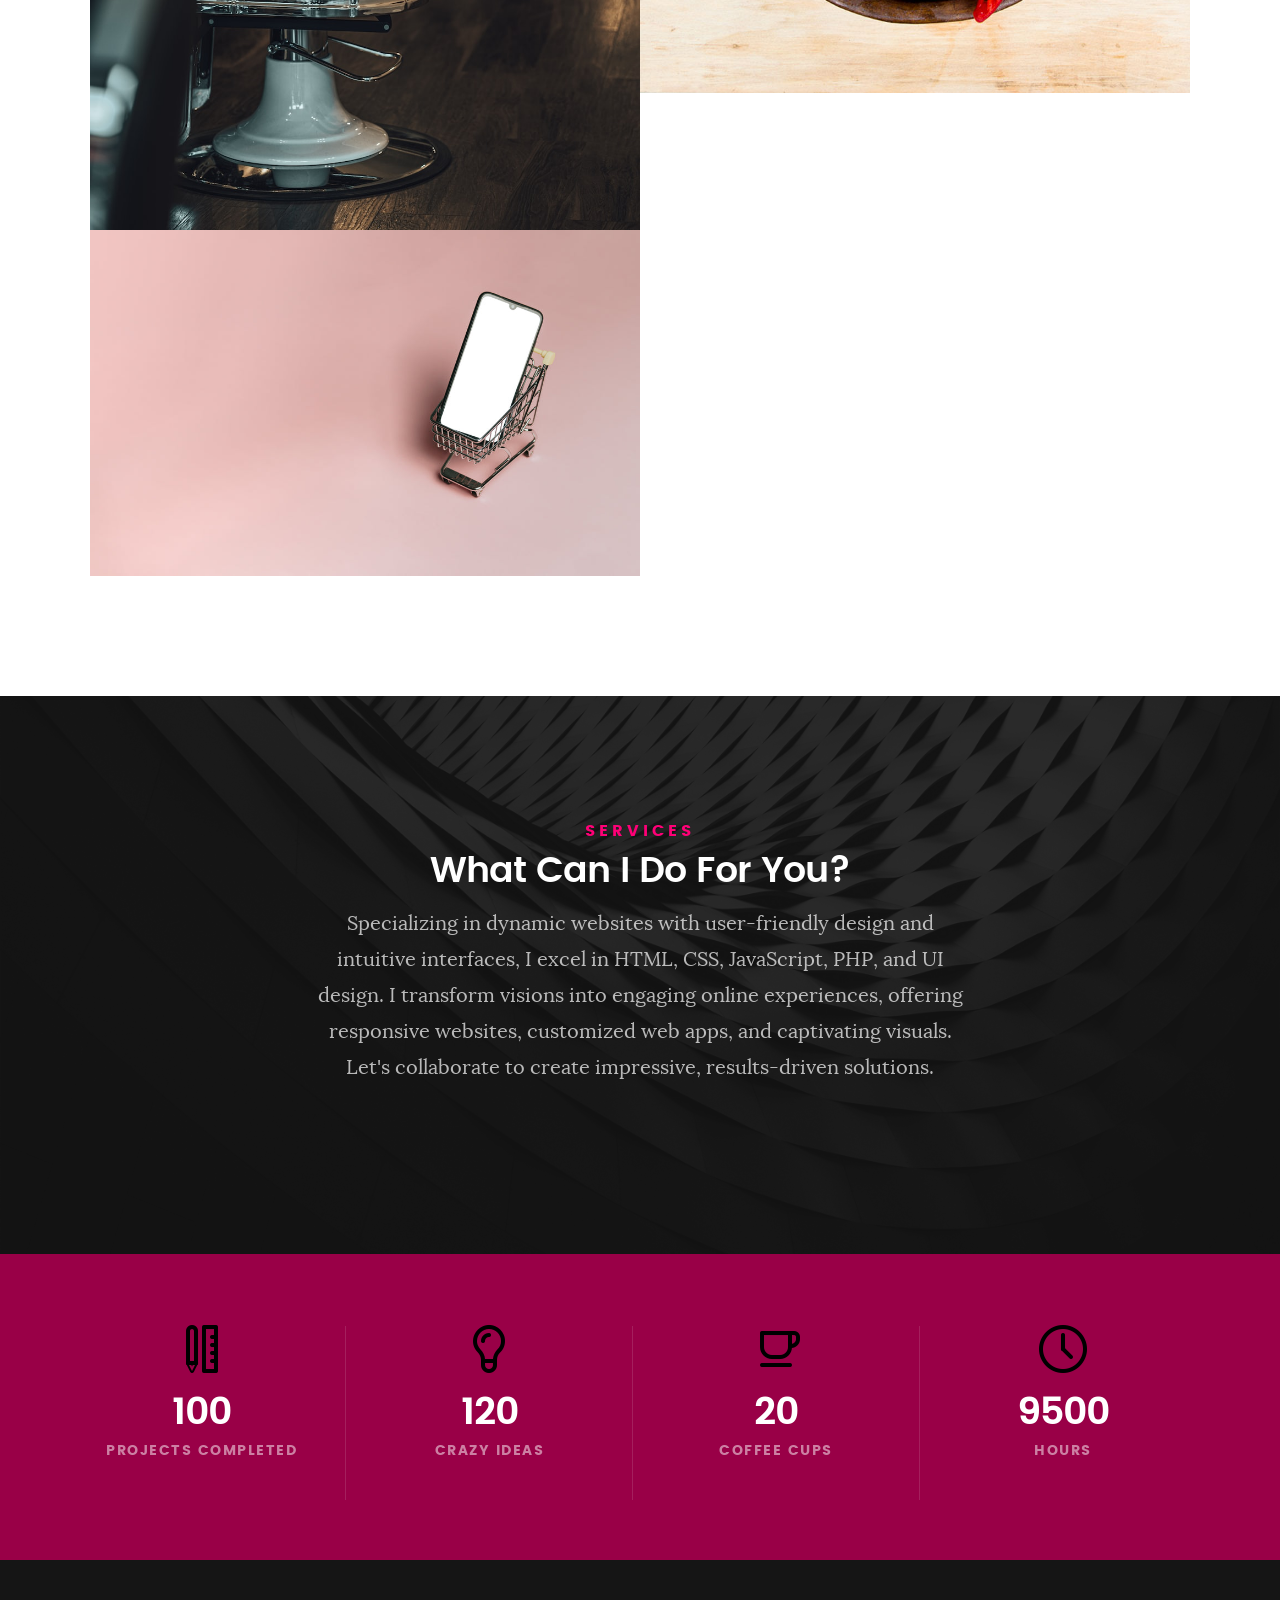
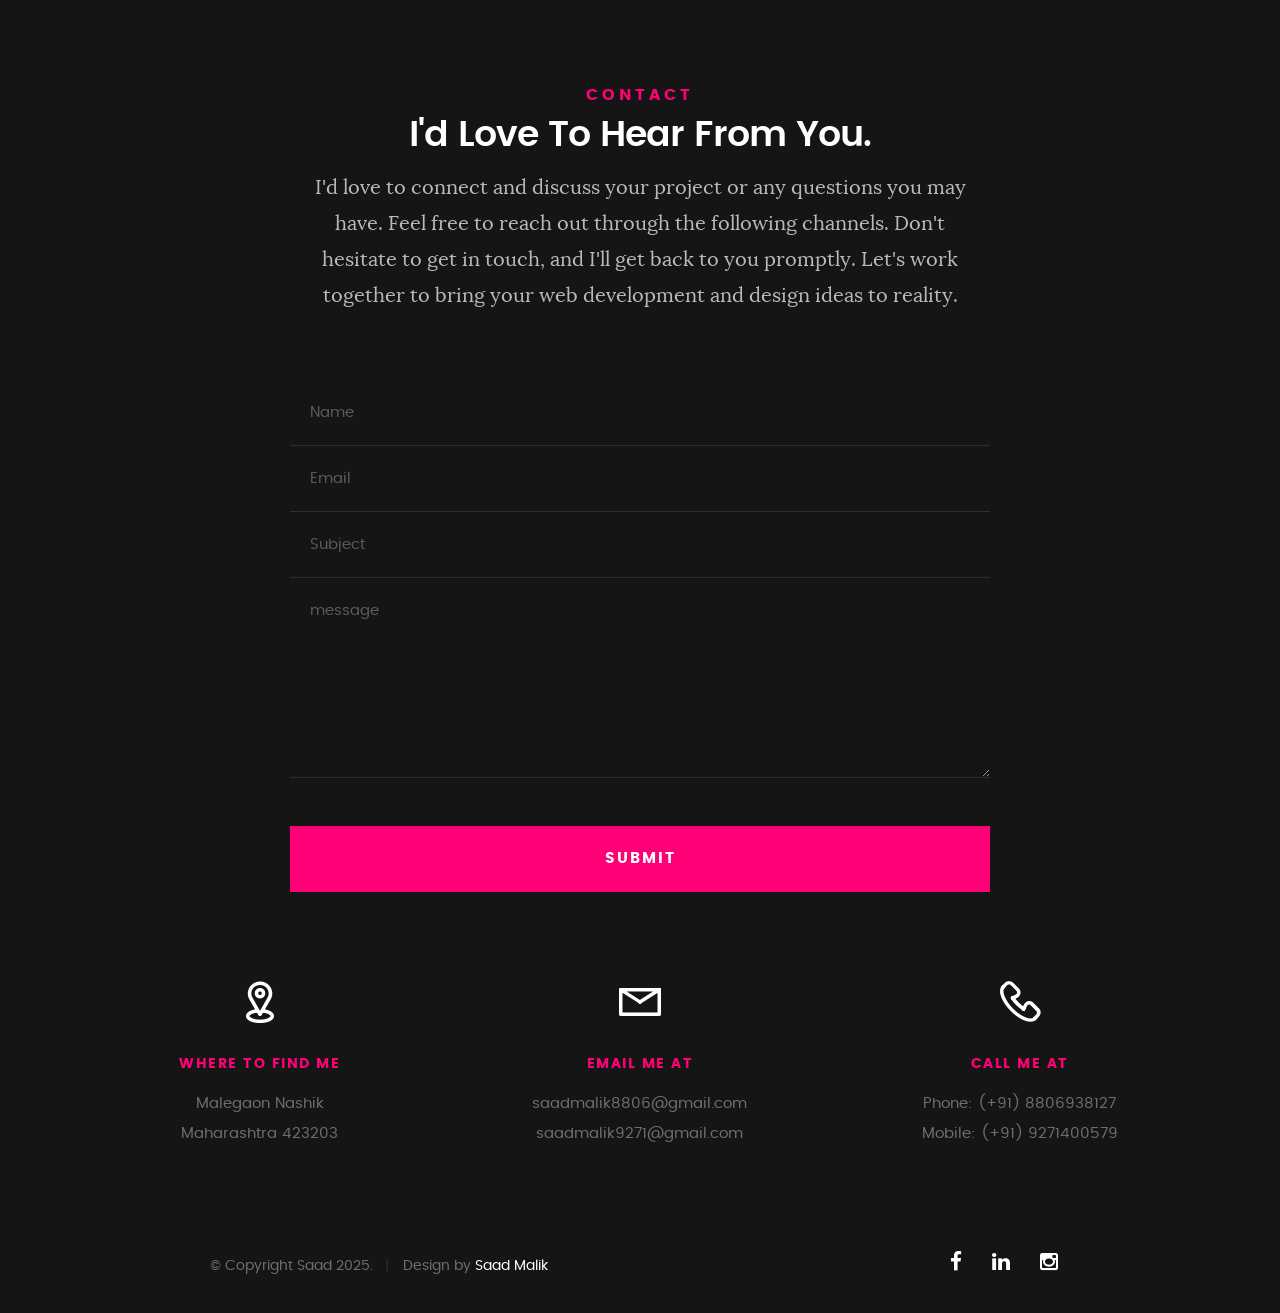
==== commit 05568dc9: "Update index.html update done" ====
--- a/index.html
+++ b/index.html
@@ -14,30 +14,30 @@
 	<link rel="icon" type="image/png" href="favicon.jpg">
 </head>
 <body id="top">
-   <header>   	
-  <div class="row">
-    <div class="top-bar">
-      <!-- Fixed: Changed <a> to <button> -->
-      <button class="menu-toggle"><span>Menu</span></button>
-
-      <div class="logo">
-        <a href="index.html">SAAD</a>
-      </div>		      
-      
-      <nav id="main-nav-wrap">
-        <ul class="main-navigation">
-          <li class="current"><a class="smoothscroll" href="#intro" title="">Home</a></li>
-          <li><a class="smoothscroll" href="#about" title="">About</a></li>
-          <li><a class="smoothscroll" href="#resume" title="">Resume</a></li>
-          <li><a class="smoothscroll" href="#portfolio" title="">Portfolio</a></li>
-          <li><a class="smoothscroll" href="#services" title="">Services</a></li>					
-          <li><a class="smoothscroll" href="#contact" title="">Contact</a></li>	
-        </ul>
-      </nav>    		
-    </div>
-  </div>
-</header>
-
+	<header>   	
+		<div class="row">
+		  <div class="top-bar">
+			<!-- ✅ Use button, not <a> -->
+			<button class="menu-toggle"><span>Menu</span></button>
+	  
+			<div class="logo">
+			  <a href="index.html">SAAD</a>
+			</div>		      
+			
+			<nav id="main-nav-wrap">
+			  <ul class="main-navigation">
+				<li class="current"><a class="smoothscroll" href="#intro">Home</a></li>
+				<li><a class="smoothscroll" href="#about">About</a></li>
+				<li><a class="smoothscroll" href="#resume">Resume</a></li>
+				<li><a class="smoothscroll" href="#portfolio">Portfolio</a></li>
+				<li><a class="smoothscroll" href="#services">Services</a></li>					
+				<li><a class="smoothscroll" href="#contact">Contact</a></li>	
+			  </ul>
+			</nav>    		
+		  </div>
+		</div>
+	  </header>
+	  
 
    <section id="intro">   
 
@@ -82,7 +82,7 @@
 
    			<div class="intro-info">
 
-   				<img src="images/profile-pic.jpg" alt="Profile Picture" loading="lazy">
+   				<img src="images/profile-pic.jpg" alt="Profile Picture">
 
    				<p class="lead">Full-Stack Web Developer with over 4 years of experience in designing and developing dynamic, responsive websites and web applications. Proficient in PHP (Core PHP, Laravel, CodeIgniter), WordPress, and front-end technologies like HTML5, CSS3, JavaScript, and React.js. Successfully delivered 10+ projects across various industries, focusing on user-centric design and performance optimization.</p>
    			</div>   			
@@ -441,7 +441,7 @@
 
 	         	<div class="bgrid folio-item">
 	               <div class="item-wrap">
-	               	<img src="images/portfolio/pexels-ricky-esquivel-1907785.jpg" alt="Liberty" loading="lazy">
+	               	<img src="images/portfolio/pexels-ricky-esquivel-1907785.jpg" alt="Liberty">
 	                  <a href="#modal-01" class="overlay">	                  	           
 	                     <div class="folio-item-table">
 	                     	<div class="folio-item-cell">
@@ -457,7 +457,7 @@
 
 	        		<div class="bgrid folio-item">
 	               <div class="item-wrap">
-	               	<img src="images/portfolio/shopping-bags-various-colors-with-shopping-cart.jpg" alt="Shutterbug" loading="lazy">
+	               	<img src="images/portfolio/shopping-bags-various-colors-with-shopping-cart.jpg" alt="Shutterbug">
 	               	<a href="#modal-02" class="overlay">              		                  
 	                     <div class="folio-item-table">
 	                     	<div class="folio-item-cell">
@@ -473,7 +473,7 @@
 
 	            <div class="bgrid folio-item">
 	               <div class="item-wrap">
-	               	<img src="images/portfolio/close-up-doctor-is-showing-medical-analytics-data-medical-technology-concept-1024x853.jpg"alt="Clouds" loading="lazy">
+	               	<img src="images/portfolio/close-up-doctor-is-showing-medical-analytics-data-medical-technology-concept-1024x853.jpg"alt="Clouds">
 	                  <a href="#modal-03" class="overlay">             		                  
 	                     <div class="folio-item-table">
 	                     	<div class="folio-item-cell">
@@ -489,7 +489,7 @@
 
 	            <div class="bgrid folio-item">
 	               <div class="item-wrap">
-	               	<img src="images/portfolio/beetle.jpg" alt="Beetle" loading="lazy">
+	               	<img src="images/portfolio/beetle.jpg" alt="Beetle">
 	                  <a href="#modal-04" class="overlay">                  	                 
 	                     <div class="folio-item-table">
 	                     	<div class="folio-item-cell">
@@ -505,7 +505,7 @@
 
 	        		<div class="bgrid folio-item">
 	               <div class="item-wrap">
-	               	<img src="images/portfolio/barber.jpg" loading="lazy" alt="Lighthouse">
+	               	<img src="images/portfolio/barber.jpg" alt="Lighthouse">
 	                  <a href="#modal-05" class="overlay">             		                  
 	                     <div class="folio-item-table">
 	                     	<div class="folio-item-cell">
@@ -521,7 +521,7 @@
 
 	            <div class="bgrid folio-item">
 	               <div class="item-wrap">
-	               	<img src="images/portfolio/salad.jpg" alt="Salad" loading="lazy">
+	               	<img src="images/portfolio/salad.jpg" alt="Salad">
 	                  <a href="#modal-06" class="overlay">
 	                     <div class="folio-item-table">
 	                     	<div class="folio-item-cell">
@@ -537,7 +537,7 @@
 
 					<div class="bgrid folio-item">
 						<div class="item-wrap">
-							<img src="images/portfolio/mobile_shop.jpg" alt="Salad" loading="lazy">
+							<img src="images/portfolio/mobile_shop.jpg" alt="Salad">
 						   <a href="#modal-07" class="overlay">
 							  <div class="folio-item-table">
 								  <div class="folio-item-cell">
@@ -555,7 +555,7 @@
 	            <div id="modal-01" class="popup-modal slider mfp-hide">	
 
 				     	<div class="media">
-				     		<img src="images/portfolio/modals/book.png" alt="" / loading="lazy">
+				     		<img src="images/portfolio/modals/book.png" alt="" />
 				     	</div>      	
 
 					   <div class="description-box">
@@ -575,7 +575,7 @@
 				   <div id="modal-02" class="popup-modal slider mfp-hide">	
 
 				     	<div class="media">
-				     		<img src="images/portfolio/modals/redstore.png" alt="" loading="lazy"/>
+				     		<img src="images/portfolio/modals/redstore.png" alt="" />
 				     	</div>      	
 
 					   <div class="description-box">
@@ -595,7 +595,7 @@
 				   <div id="modal-03" class="popup-modal slider mfp-hide">	
 
 				     	<div class="media">
-				     		<img src="images/portfolio/modals/hospital.png" alt="" loading="lazy" />
+				     		<img src="images/portfolio/modals/hospital.png" alt="" />
 				     	</div>      	
 
 					   <div class="description-box">
@@ -615,7 +615,7 @@
 				   <div id="modal-04" class="popup-modal slider mfp-hide">	
 
 				     	<div class="media">
-				     		<img src="images/portfolio/modals/m-beetle.jpg" alt="" loading="lazy" />
+				     		<img src="images/portfolio/modals/m-beetle.jpg" alt="" />
 				     	</div>      	
 
 					   <div class="description-box">
@@ -634,7 +634,7 @@
 				   <div id="modal-05" class="popup-modal slider mfp-hide">	
 
 				     	<div class="media">
-				     		<img src="images/portfolio/modals/barber.png" alt="" loading="lazy" />
+				     		<img src="images/portfolio/modals/barber.png" alt="" />
 				     	</div>      	
 
 					   <div class="description-box">
@@ -655,7 +655,7 @@
 
 				   <div id="modal-06" class="popup-modal slider mfp-hide">	
 				     	<div class="media">
-				     		<img src="images/portfolio/modals/m-salad.jpg" alt="" loading="lazy" />
+				     		<img src="images/portfolio/modals/m-salad.jpg" alt="" />
 				     	</div>      	
 
 					   <div class="description-box">
@@ -675,7 +675,7 @@
 				   </div> <!-- /modal-06 -->
 				   <div id="modal-07" class="popup-modal slider mfp-hide">	
 					<div class="media">
-						<img src="images/portfolio/modals/mobile_shop.png" alt="" loading="lazy" />
+						<img src="images/portfolio/modals/mobile_shop.png" alt="" />
 					</div>      	
 
 				  <div class="description-box">
@@ -702,6 +702,35 @@
 	</section> <!-- /portfolio --> 
 
 
+	<!-- CTA Section
+   ================================================== -->
+	<!-- <section id="cta" class="grey-section">
+
+   	<div class="row cta-content">
+
+   		<div class="col-twelve section-ads">  
+
+	     		<h2 class="h01"><a href="http://www.dreamhost.com/r.cgi?287326|STYLESHOUT">Styleshout Recommends Dreamhost.</a></h2>
+
+		      <p class="lead">
+		      Looking for an awesome and reliable webhosting? Try <a href="http://www.dreamhost.com/r.cgi?287326|STYLESHOUT"><span>DreamHost</span></a>.
+				Get <span>$50 off</span> when you sign up with the promocode <span>styleshout</span>. 
+				
+				</p>
+
+				<div class="action">
+			      <a class="button button-primary large" href="http://www.dreamhost.com/r.cgi?287326|STYLESHOUT">Sign Up Now</a>
+		      </div>		     	
+
+   		</div>
+
+   	</div>
+
+   </section>  -->
+
+	
+	<!-- services Section
+   ================================================== -->
 	<section id="services">
 
 		<div class="overlay"></div>
@@ -751,7 +780,20 @@
 
 			   </div> <!-- /service -->
 
-		
+			   <!-- <div class="service">
+
+			   	<span class="icon"><i class="icon-paint-brush"></i></span>		            
+
+	            <div class="service-content">
+
+	            	<h3>Branding</h3>
+
+		            <p class="desc">Sed ut perspiciatis unde omnis iste natus error sit voluptatem accusantium doloremque laudantium, totam rem aperiam, eaque ipsa quae ab illo inventore veritatis et quasi architecto beatae vitae dicta sunt explicabo. Nemo enim ipsam voluptatem quia voluptas sit aspernatur aut odit aut fugit.
+	        			</p> 
+
+	            </div> 	            	               
+
+			   </div> -->
 
 				<div class="service">
 
@@ -830,7 +872,37 @@
 
 					</div> <!-- /stat -->					
 
-					
+					<!-- <div class="bgrid stat">
+
+						<div class="icon-part">
+							<i class="icon-users"></i>
+						</div>
+
+						<h3 class="stat-count">
+							900
+						</h3>
+
+						<h5 class="stat-title">
+							Happy Clients
+						</h5>
+
+					</div> 	 -->
+
+					<!-- <div class="bgrid stat">
+
+						<div class="icon-part">
+							<i class="icon-badge"></i>
+						</div>
+
+						<h3 class="stat-count">
+							200
+						</h3>
+
+						<h5 class="stat-title">
+							Awards Received
+						</h5>
+
+					</div> 								 -->
 
 					<div class="bgrid stat">
 
@@ -1021,7 +1093,7 @@
 
       	<div class="col-six tab-full">
 	      	<div class="copyright">
-		        	<span>© Copyright Saad Malik 2025.</span> 
+		        	<span>© Copyright Saad 2025.</span> 
 		        	<span>Design by <a href="https://saadmalik8806.github.io/Update_portfolio/">Saad Malik</a></span>	         	
 		         </div>		                  
 	      	</div>
@@ -1030,7 +1102,7 @@
 		         <a class="smoothscroll" title="Back to Top" href="#top"><i class="fa fa-long-arrow-up"></i></a>
 		      </div>
 
-      	</div> <!-- /row -->     	
+      	</div> 
    </footer>  
 
 <!--    <div id="preloader"> 
@@ -1042,6 +1114,29 @@
    <script src="js/jquery-2.1.3.min.js"></script>
    <script src="js/plugins.js"></script>
    <script src="js/main.js"></script>
+<!-- jQuery - required -->
+<script src="https://code.jquery.com/jquery-3.6.0.min.js"></script>
+
+<!-- Custom JS (put this after jQuery and at end of body) -->
+<script>
+  $(document).ready(function () {
+    var toggleButton = $('.menu-toggle'),
+        nav = $('.main-navigation');
+
+    // Toggle menu on click
+    toggleButton.on('click', function (e) {
+      e.preventDefault();
+      toggleButton.toggleClass('is-clicked');
+      nav.slideToggle(); // this should work!
+    });
+
+    // Hide menu when link is clicked
+    nav.find('li a').on("click", function () {
+      toggleButton.removeClass('is-clicked');
+      nav.fadeOut();
+    });
+  });
+</script>
 
 </body>
 
--- a/css/main.css
+++ b/css/main.css
@@ -2132,6 +2132,13 @@
 	background: #FF0077;
 }
 
+.menu-toggle {
+  background: none;
+  border: none;
+  color: inherit;
+  font: inherit;
+  cursor: pointer;
+}
 
 /** 
  * ===================================================================
